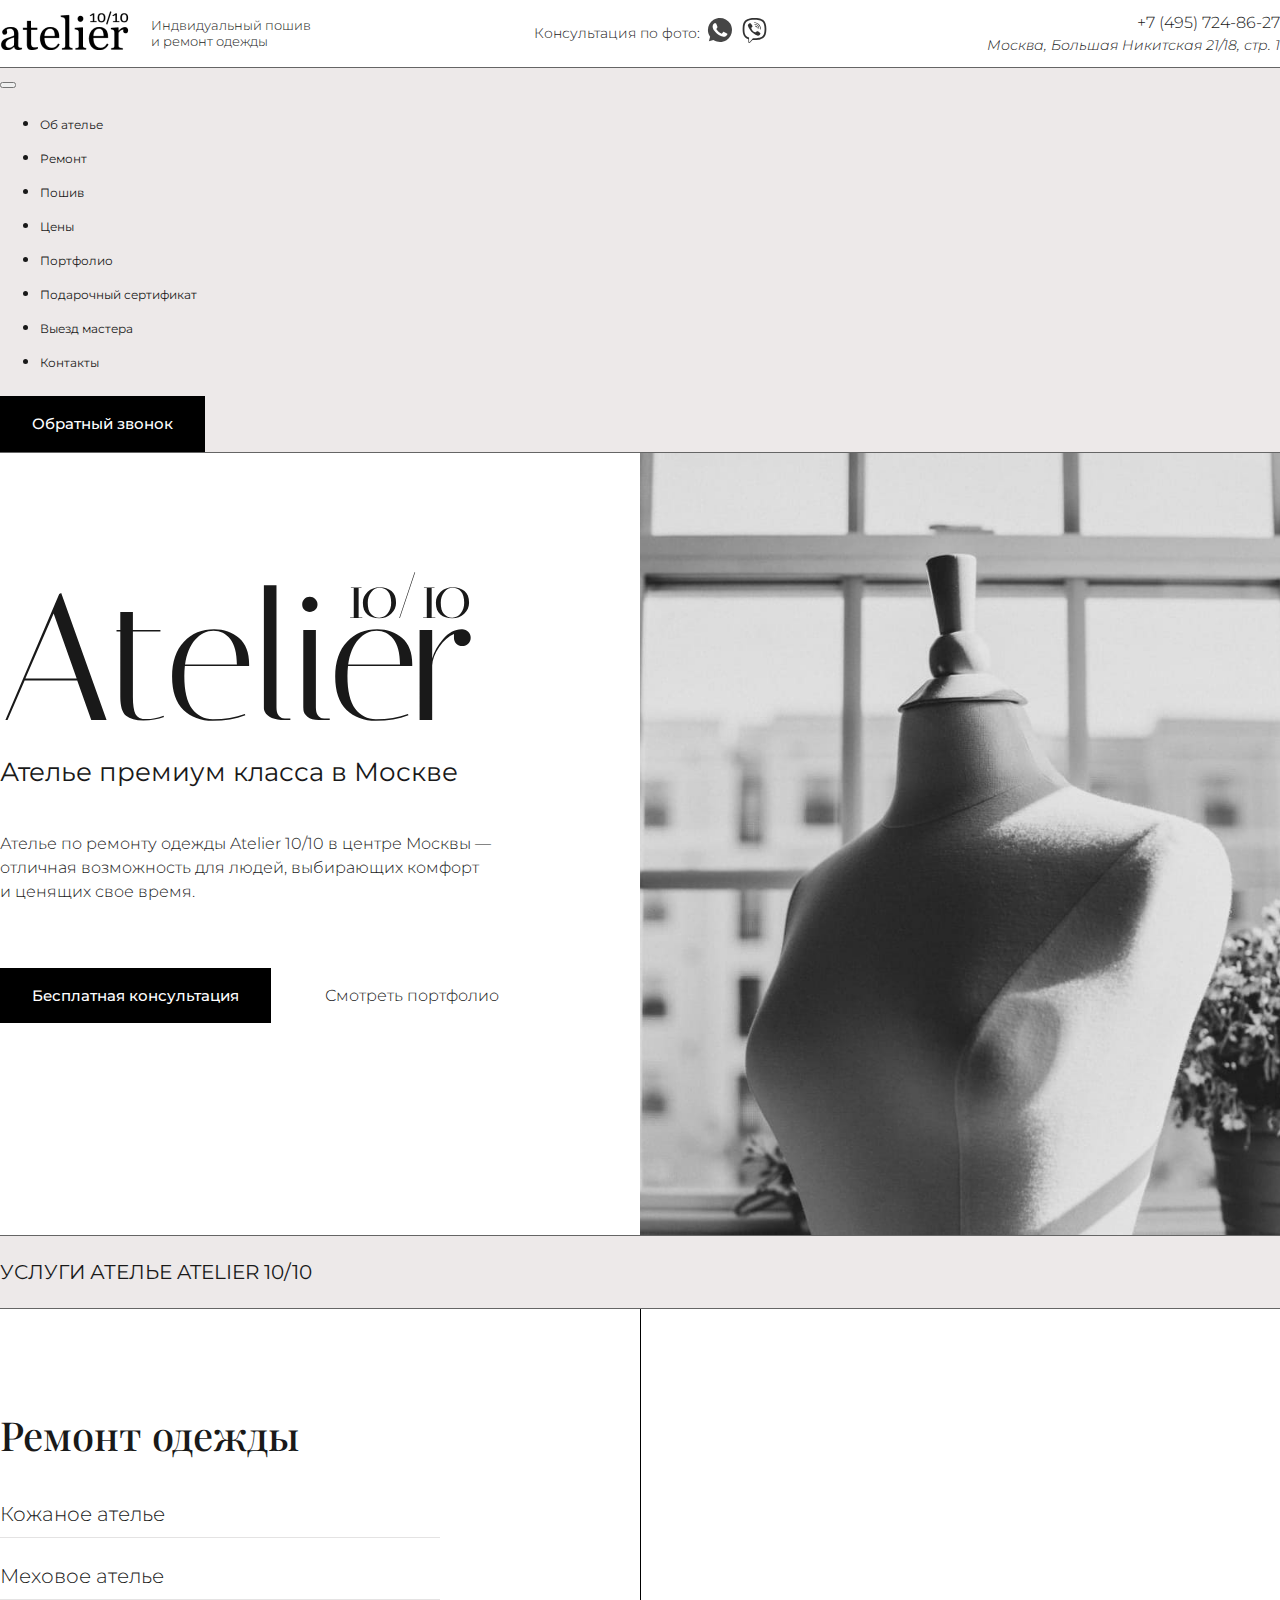
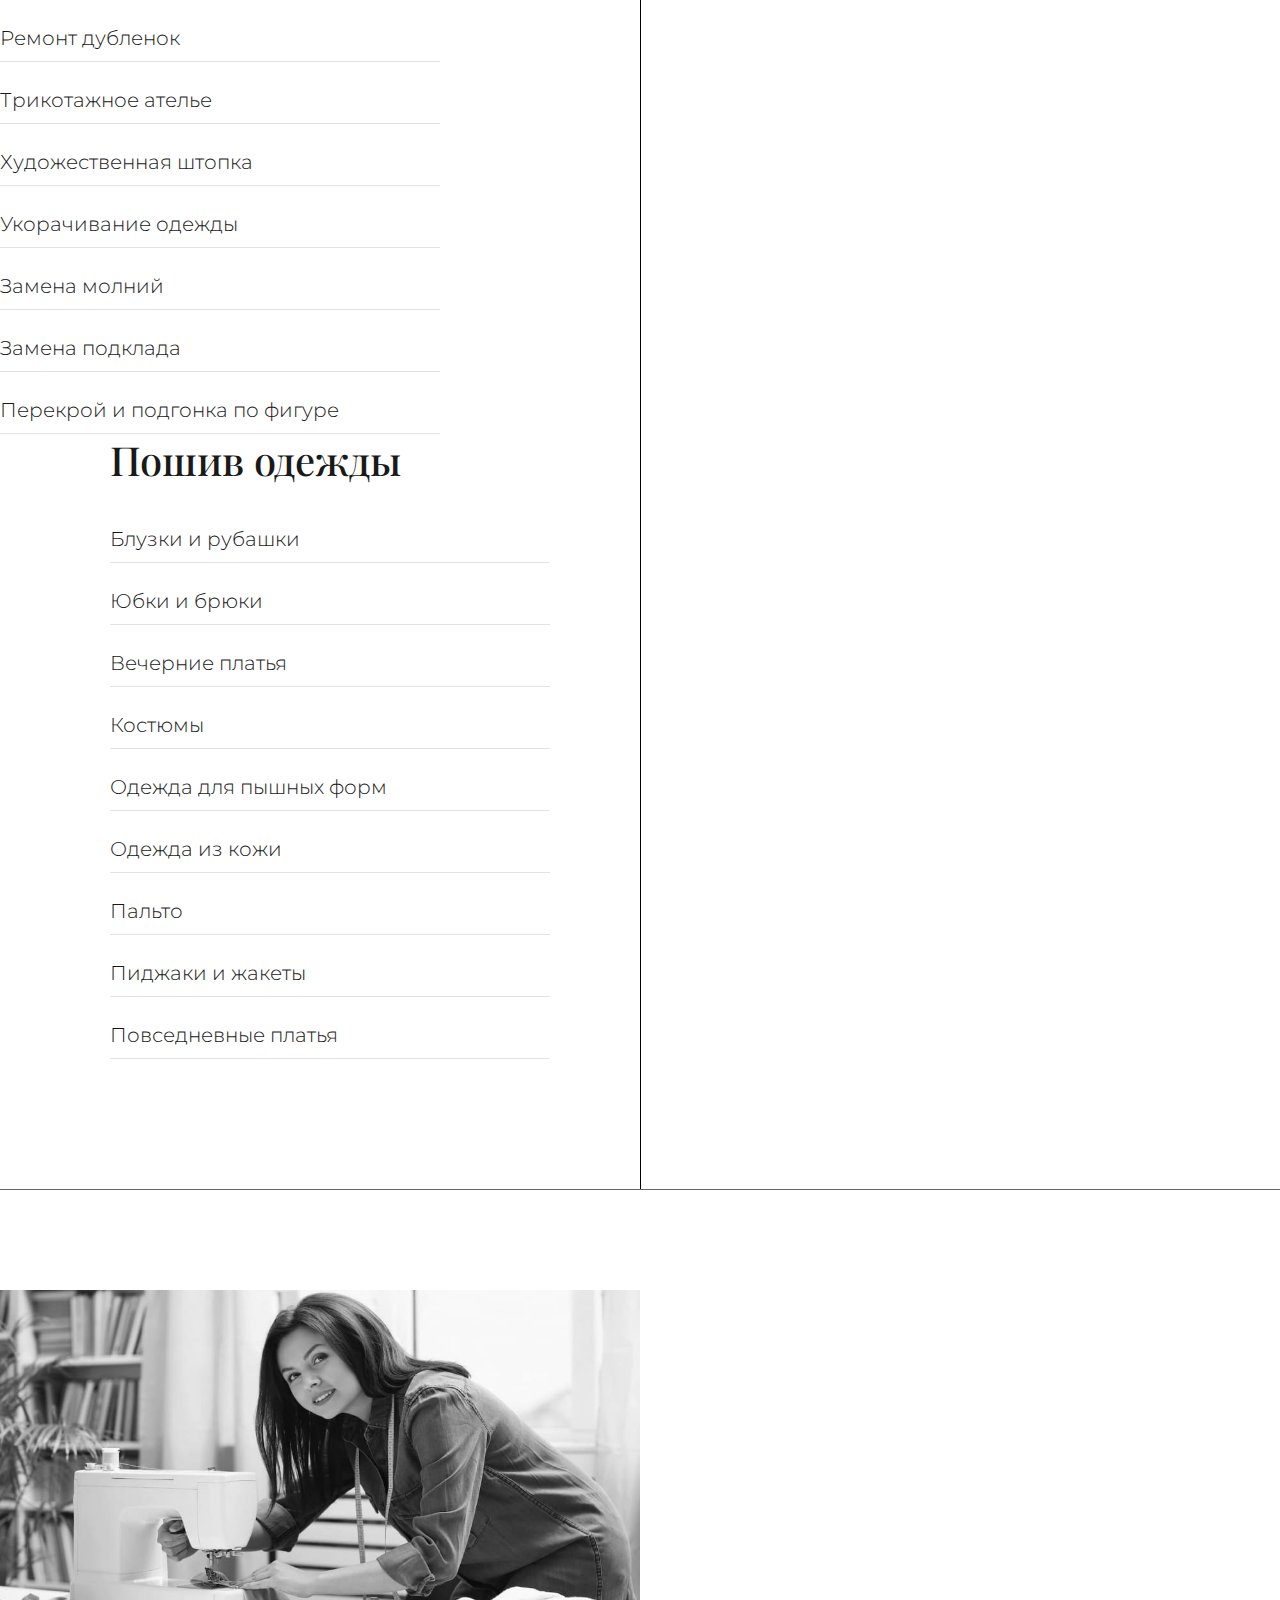
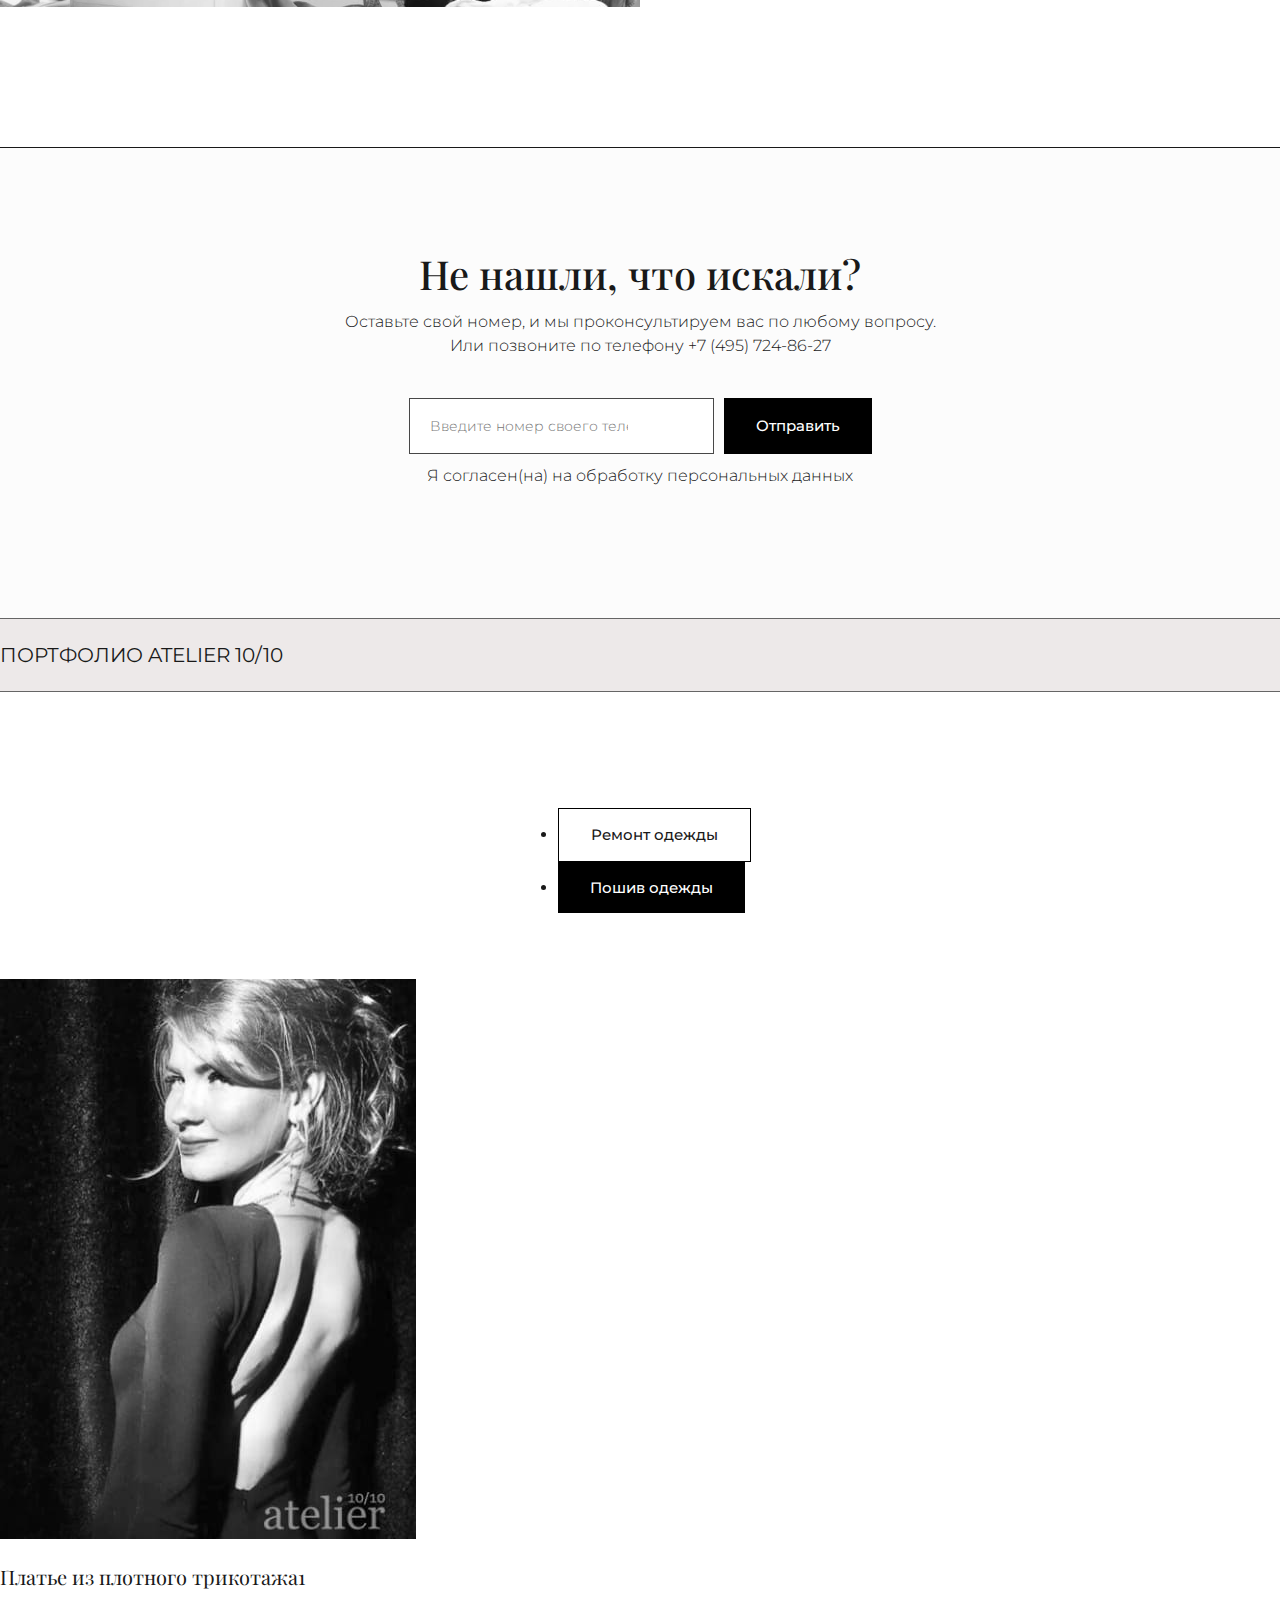
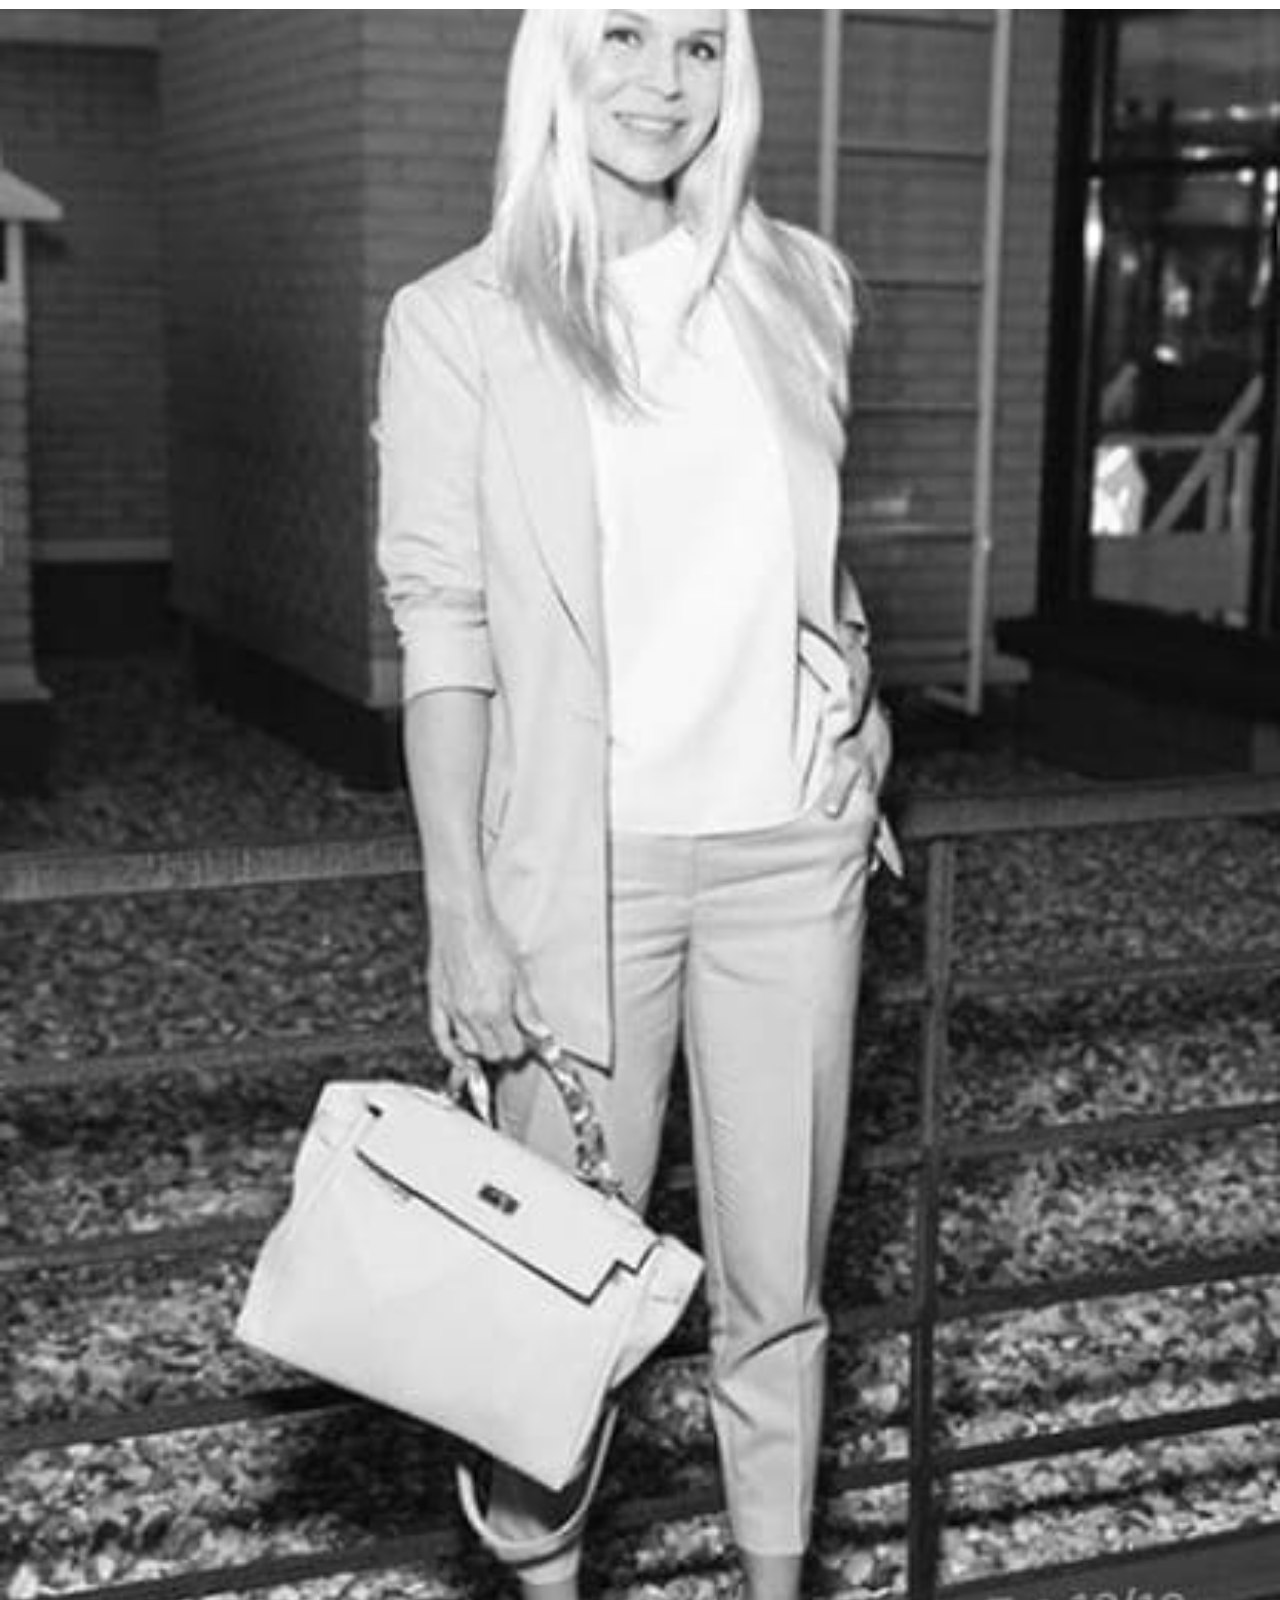
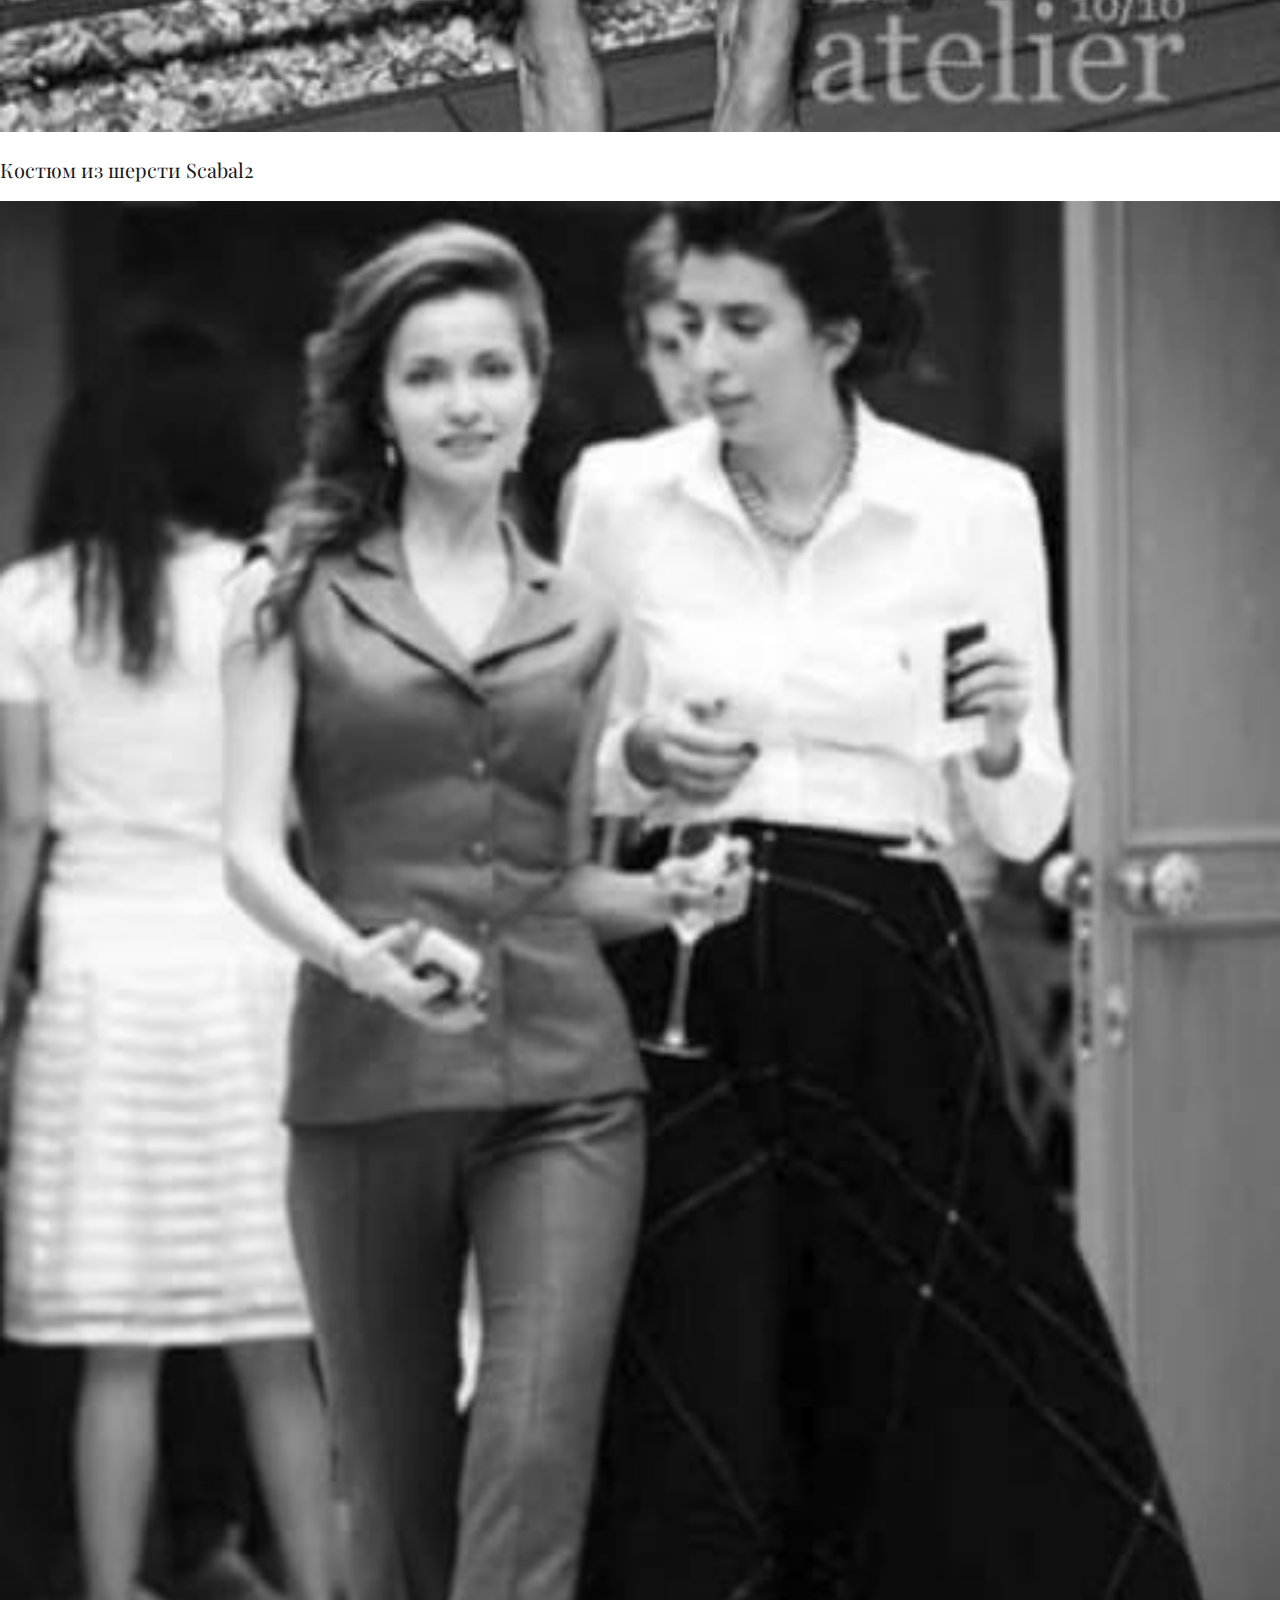
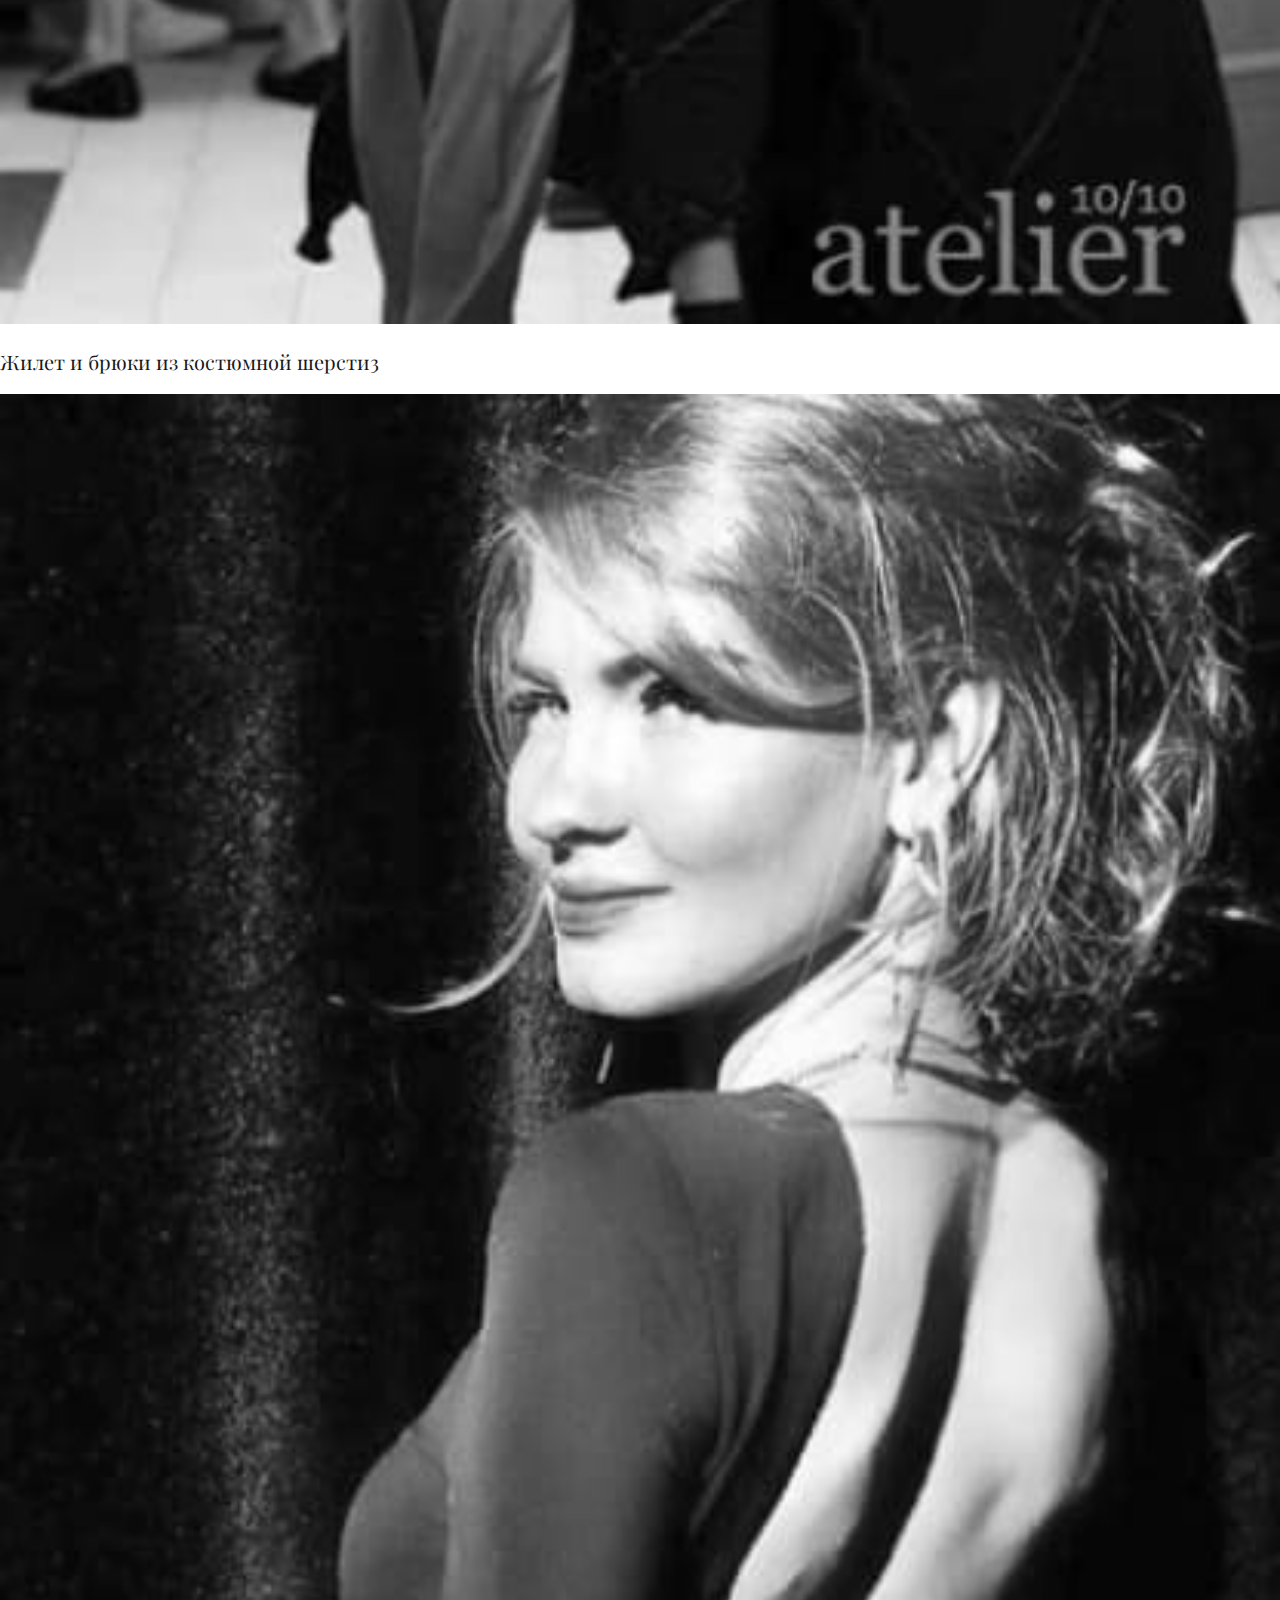
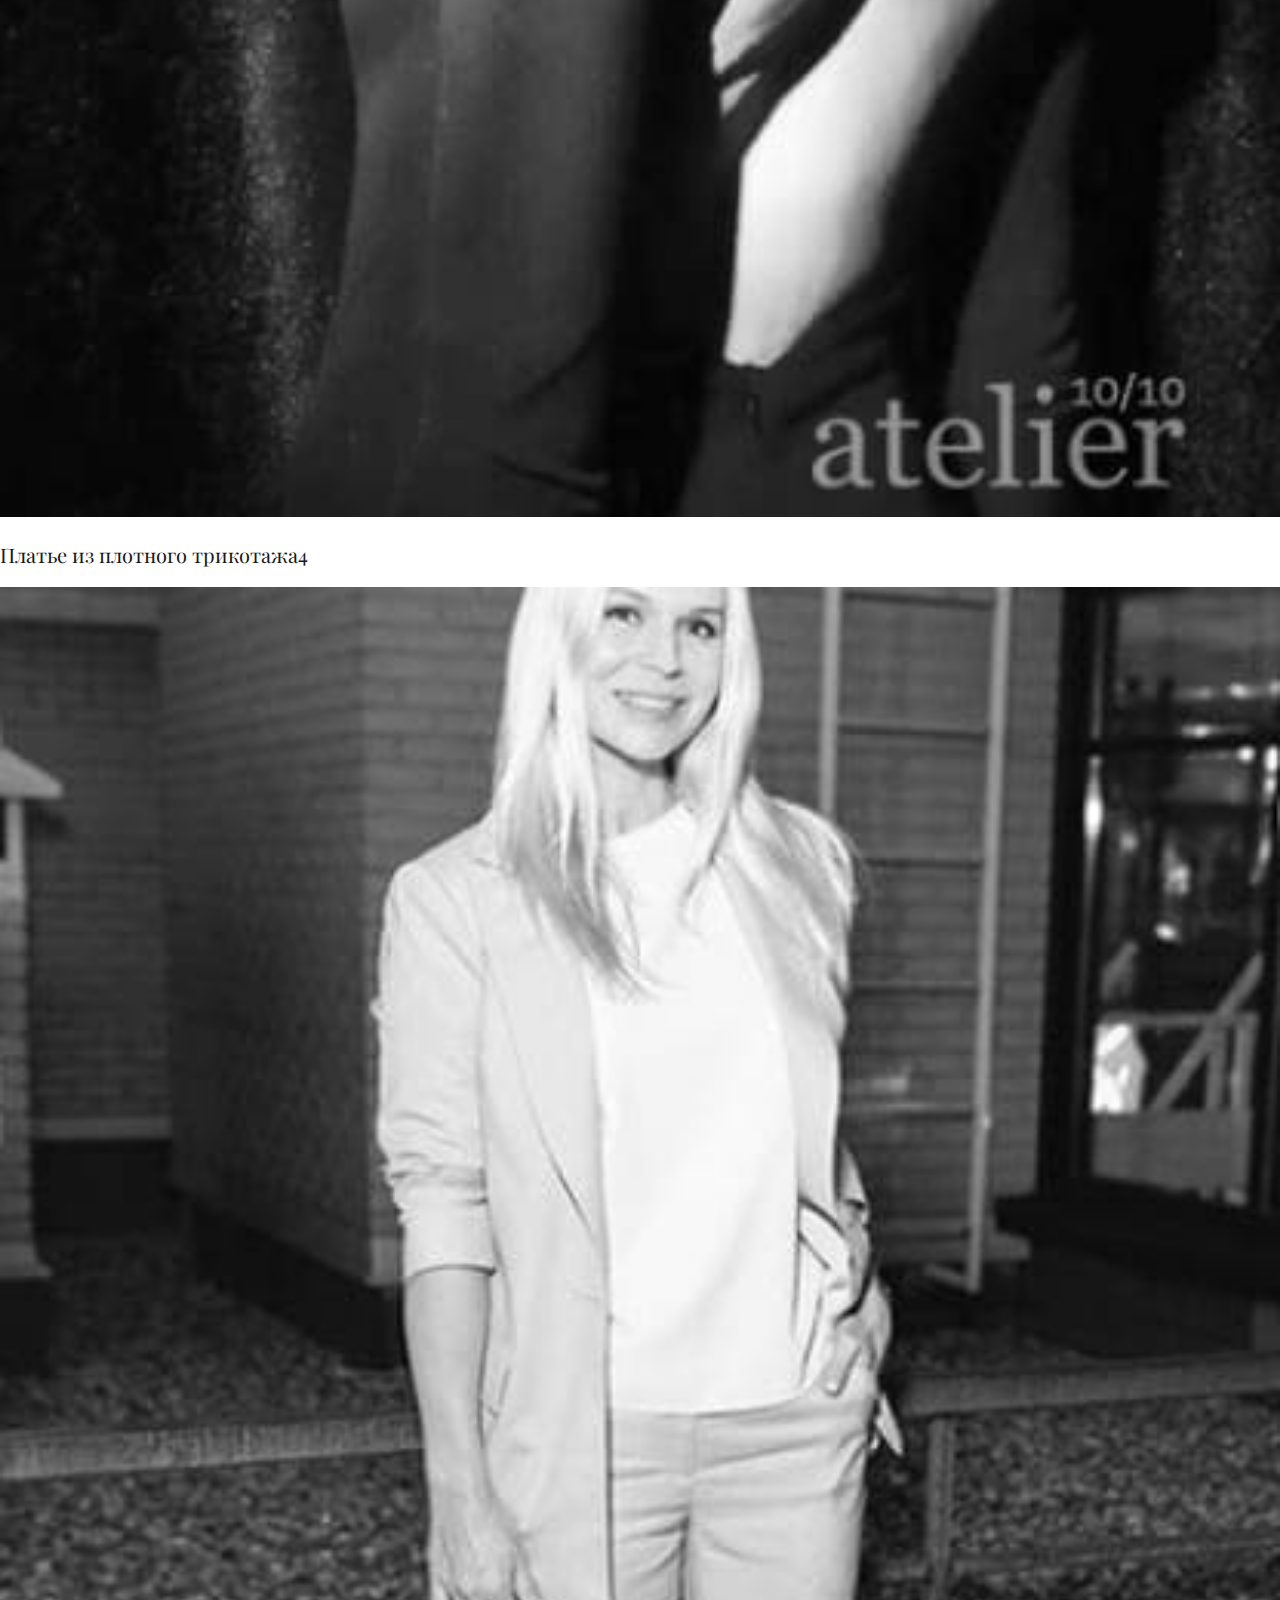
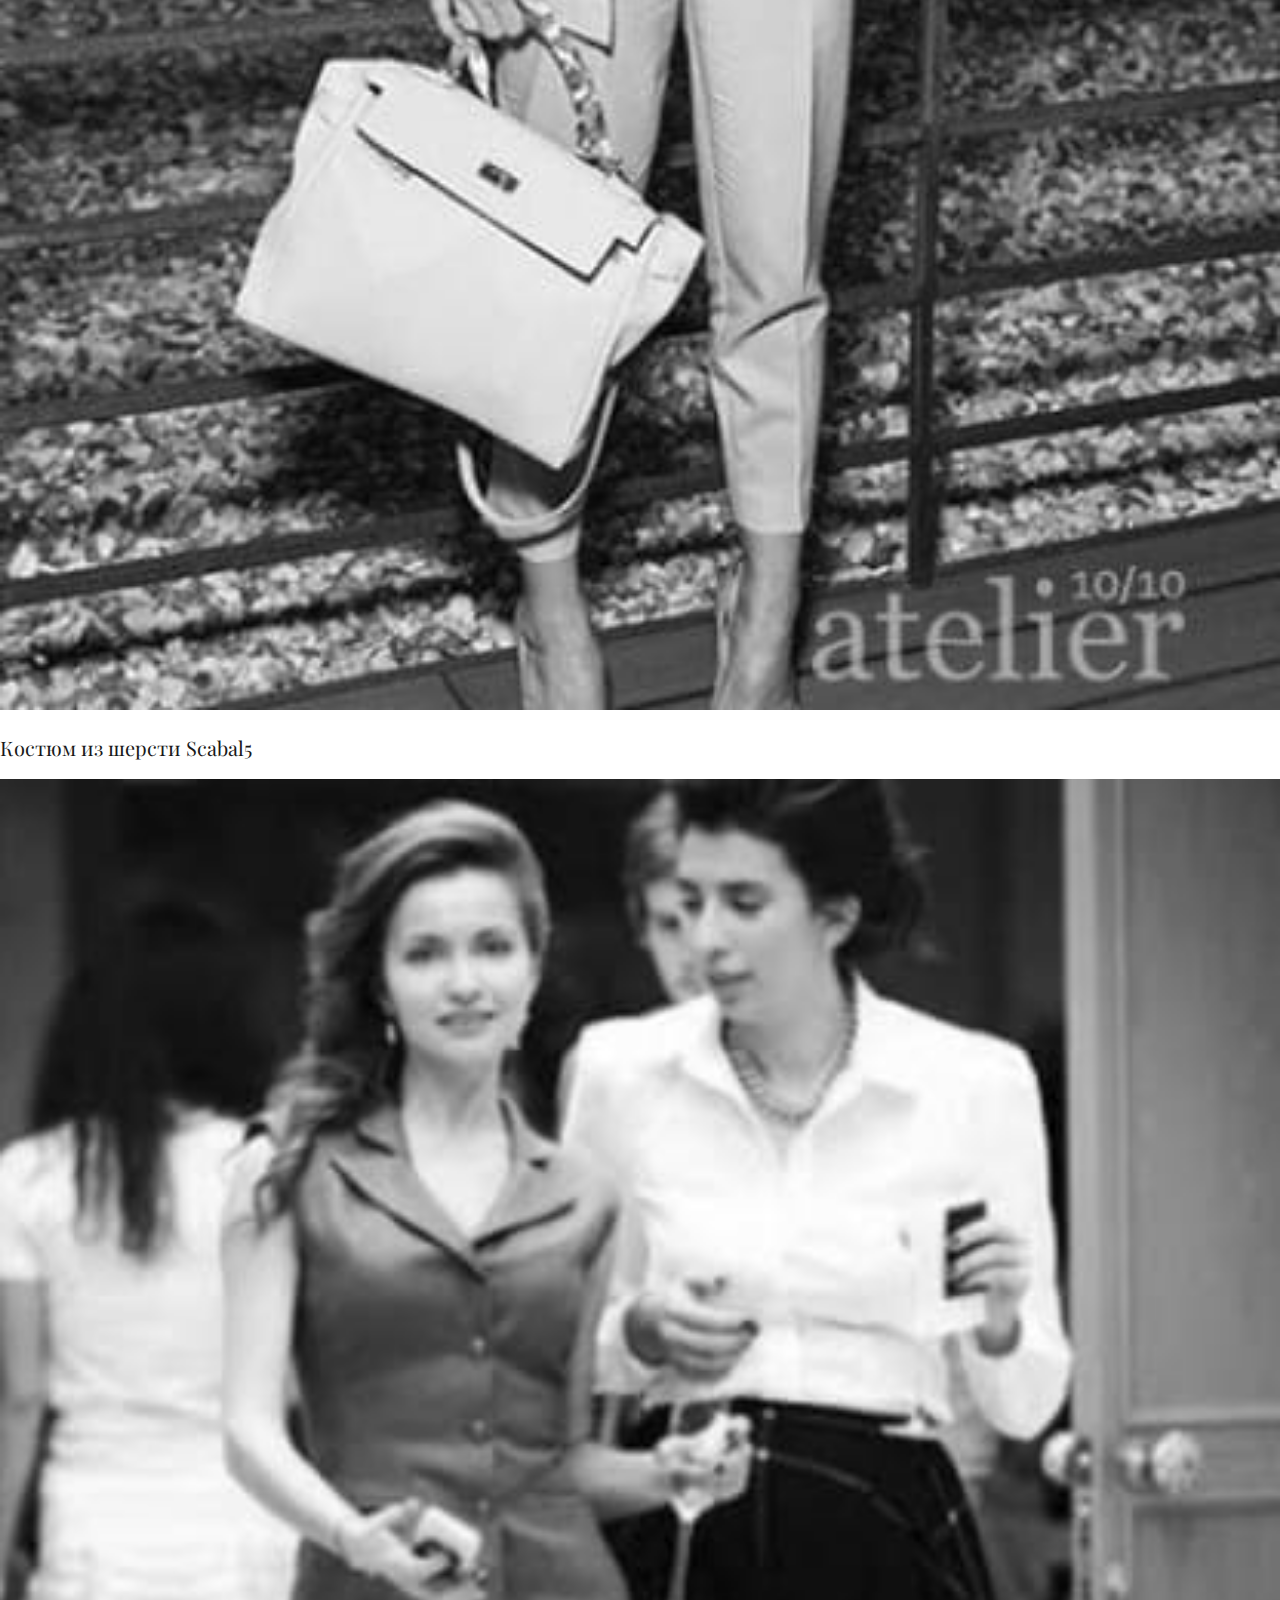
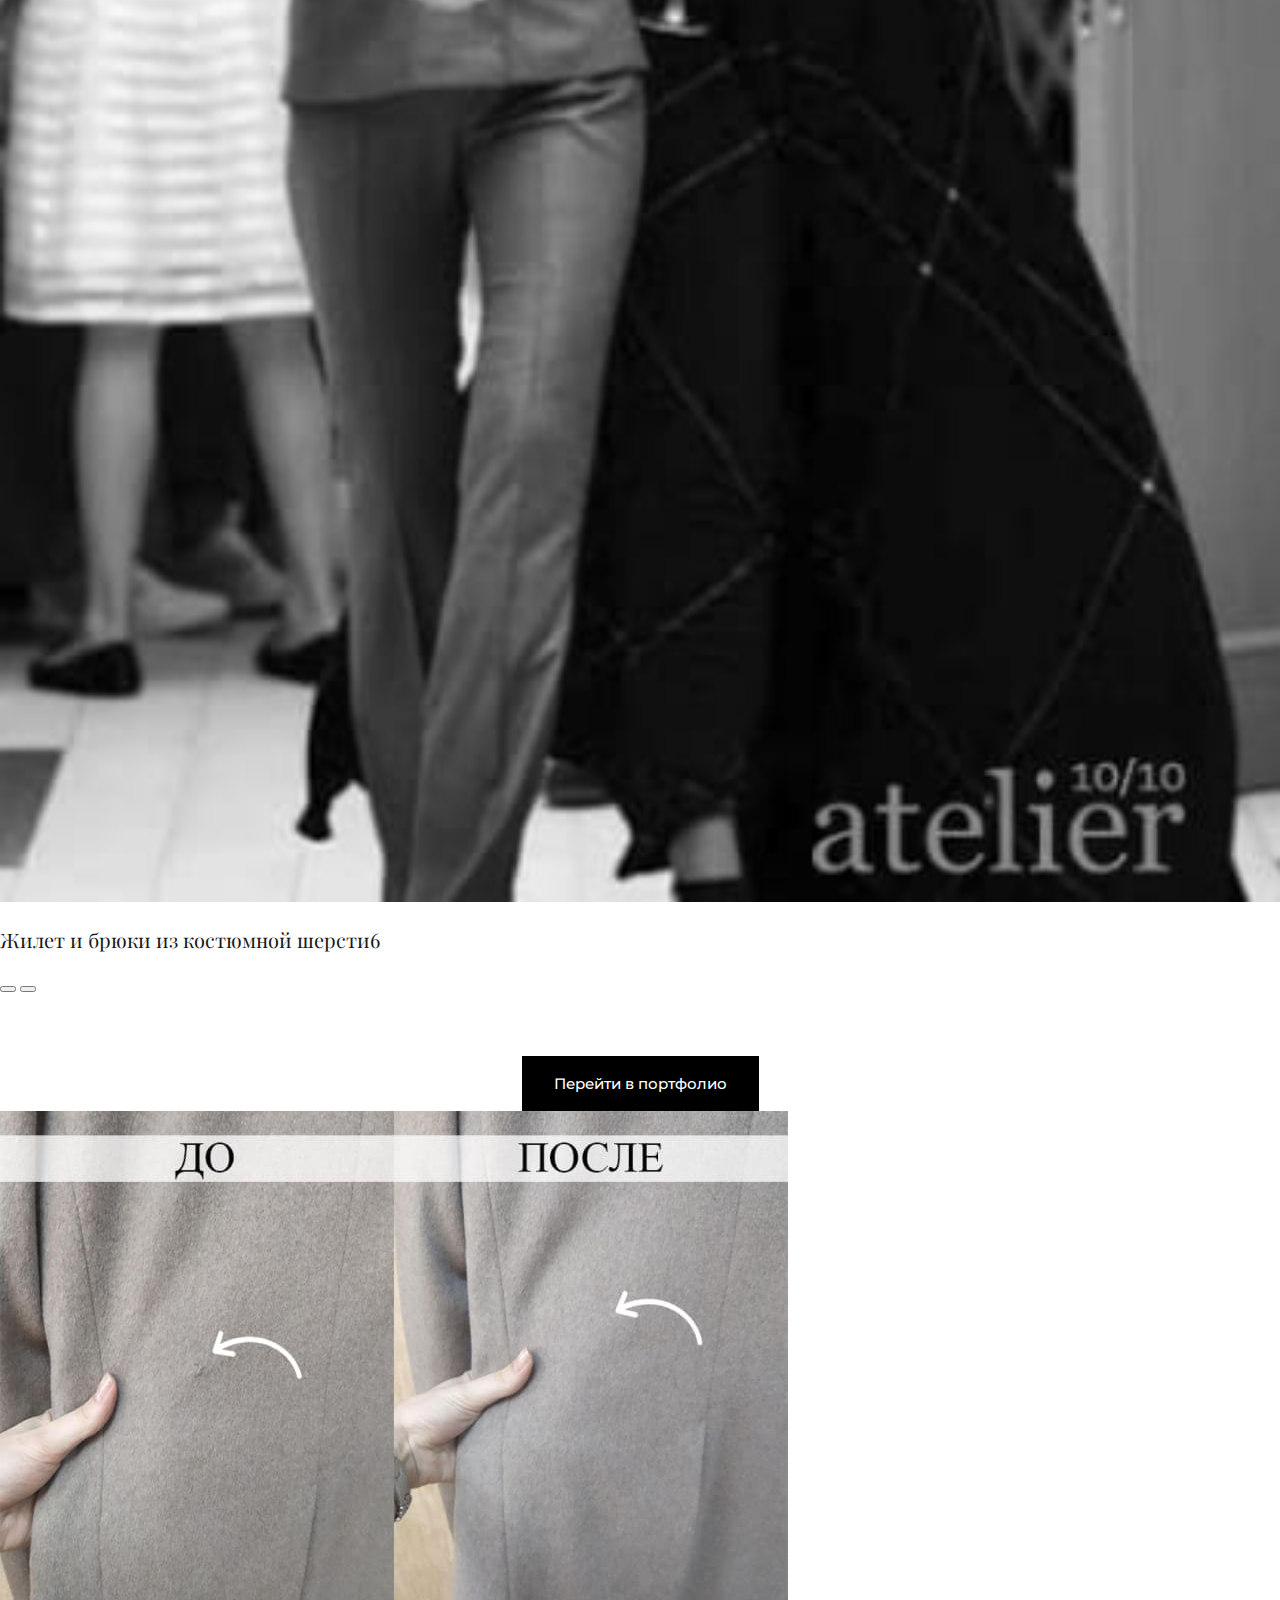
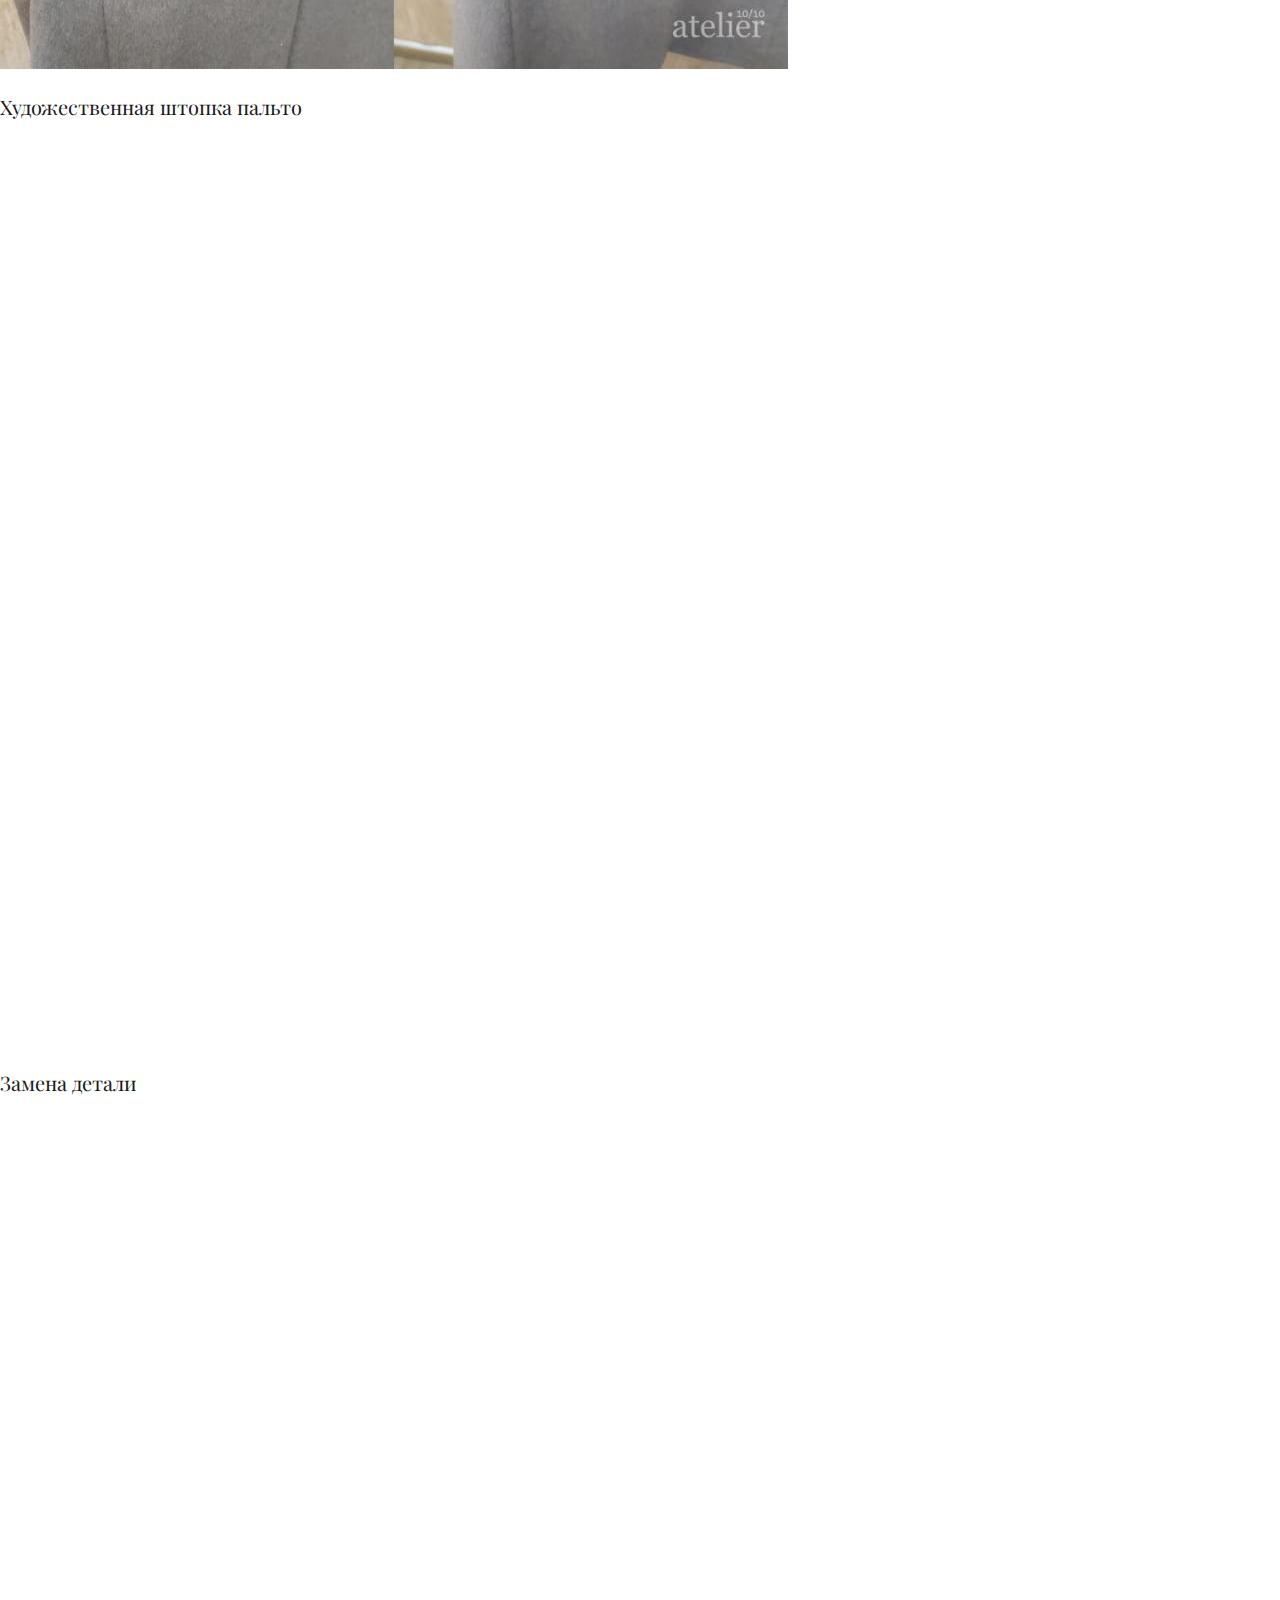
==== index.html @ ff67f199 "Add files via upload" ====
<!DOCTYPE html>
<html lang="ru">

<head>
	<meta charset="UTF-8">
	<meta http-equiv="X-UA-Compatible" content="IE=edge">
	<meta name="viewport" content="width=device-width, initial-scale=1.0">
	<meta name="description" content="Atelier 10/10 — aтелье премиум класса в Москве">
	<meta name="image" content="./img/logo.png">
	<meta name="address" content="Москва, Большая Никитская 21/18, стр. 1">
	<meta property="og:type" content="website">
	<meta property="og:title" content="aтелье премиум класса в Москве">
	<meta property="og:description" content="Ателье по ремонту одежды Atelier 10/10 в центре Москвы">
	<meta property="og:image" content="img/a-logo.jpg">
	<link rel="apple-touch-icon" sizes="57x57" href="img/apple-icon-57x57.png">
	<link rel="apple-touch-icon" sizes="60x60" href="img/apple-icon-60x60.png">
	<link rel="apple-touch-icon" sizes="72x72" href="img/apple-icon-72x72.png">
	<link rel="apple-touch-icon" sizes="76x76" href="img/apple-icon-76x76.png">
	<link rel="apple-touch-icon" sizes="114x114" href="img/apple-icon-114x114.png">
	<link rel="apple-touch-icon" sizes="120x120" href="img/apple-icon-120x120.png">
	<link rel="apple-touch-icon" sizes="144x144" href="img/apple-icon-144x144.png">
	<link rel="apple-touch-icon" sizes="152x152" href="img/apple-icon-152x152.png">
	<link rel="apple-touch-icon" sizes="180x180" href="img/apple-icon-180x180.png">
	<link rel="icon" type="image/png" sizes="192x192" href="img/android-icon-192x192.png">
	<link rel="icon" type="image/png" sizes="32x32" href="img/favicon-32x32.png">
	<link rel="icon" type="image/png" sizes="96x96" href="img/favicon-96x96.png">
	<link rel="icon" type="image/png" sizes="16x16" href="img/favicon-16x16.png">
	<link rel="manifest" href="img/manifest.json">
	<meta name="msapplication-TileColor" content="#ffffff">
	<meta name="msapplication-TileImage" content="img/ms-icon-144x144.png">
	<meta name="theme-color" content="#ffffff">
	<link href="https://cdn.jsdelivr.net/npm/bootstrap@5.2.2/dist/css/bootstrap.min.css" rel="stylesheet"
		integrity="sha384-Zenh87qX5JnK2Jl0vWa8Ck2rdkQ2Bzep5IDxbcnCeuOxjzrPF/et3URy9Bv1WTRi" crossorigin="anonymous">
	<link rel="stylesheet" href="css/style.css">
	<link rel="stylesheet" href="css/adaptive.css">
	<title>Atelier 10/10</title>
</head>

<body>
	<header>
		<div class="container">
			<div class="row header__top">
				<div class="col-sm">
					<div class="header__col-logo">
						<a class="logo header__logo">
							<img class="logo-img" src="img/logo.png" alt="">
						</a>
						<p class="header__text">
							Индвидуальный пошив и&nbsp;ремонт одежды
						</p>
					</div>
				</div>
				<div class="col-sm">
					<div class="header__consultation consultation">
						<p class="consultation__text">
							Консультация по&nbsp;фото:
						</p>
						<ul class="consultation__list list-reset">
							<li class="consultation__item">
								<a class="consultation__link" href="#!">
									<img class="consultation__img" src="img/whatsapp-icon.svg" alt="">
								</a>
							</li>
							<li class="consultation__item">
								<a class="consultation__link" href="#!">
									<img class="consultation__img" src="img/viber-icon.svg" alt="">
								</a>
							</li>
						</ul>
					</div>
				</div>
				<div class="col-sm">
					<div class="header__right">
						<a class="header__number" href="tel:+74957248627">
							+7 (495) 724-86-27
						</a>
						<p class="header__adress">
							Москва, Большая Никитская 21/18, стр.&nbsp;1
						</p>
					</div>
				</div>
			</div>
		</div>
		<nav class="navbar navbar-expand-lg header__bottom">
			<div class="container">
				<a class="navbar-brand" href="#!">
					<img class="logo-img" src="img/logo.png" alt="">
				</a>
				<button class="navbar-toggler" type="button" data-bs-toggle="collapse"
					data-bs-target="#navbarSupportedContent" aria-controls="navbarSupportedContent"
					aria-expanded="false" aria-label="Toggle navigation">
					<span class="navbar-toggler-icon"></span>
				</button>
				<div class="collapse navbar-collapse" id="navbarSupportedContent">
					<ul class="navbar-nav me-auto mb-2 mb-lg-0 header__list">
						<li class="nav-item">
							<a class="nav-link site-list__link" href="#!">Об&nbsp;ателье</a>
						</li>
						<li class="nav-item">
							<a class="nav-link site-list__link" href="#!">Ремонт</a>
						</li>
						<li class="nav-item">
							<a class="nav-link site-list__link" href="#!">Пошив</a>
						</li>
						<li class="nav-item">
							<a class="nav-link site-list__link" href="#!">Цены</a>
						</li>
						<li class="nav-item">
							<a class="nav-link site-list__link" href="#!">Портфолио</a>
						</li>
						<li class="nav-item">
							<a class="nav-link site-list__link" href="#!">Подарочный сертификат</a>
						</li>
						<li class="nav-item">
							<a class="nav-link site-list__link" href="#!">Выезд мастера</a>
						</li>
						<li class="nav-item">
							<a class="nav-link site-list__link" href="#!">Контакты</a>
						</li>
					</ul>
					<button class="site-list__btn btn btn-reset" data-bs-toggle="modal"
						data-bs-target="#exampleModal">Обратный звонок</button>
				</div>
			</div>
		</nav>
	</header>
	<main>
		<section class="hero">
			<div class="container hero__container">
				<div class="hero__img-box">
					<img class="hero__img" src="img/hero-bg.jpg" alt="" decoding="async">
				</div>
				<div class="hero__box">
					<svg class="hero__logo" width="526" height="176" viewBox="0 0 526 176" fill="none"
						xmlns="http://www.w3.org/2000/svg">
						<path class="hero__logo"
							d="M7.56 167H5.4L59.22 41L61.2 40.1L106.56 167H91.26L77.22 127.4H24.66L7.56 167ZM53.64 60.44L25.38 125.6H76.68L53.64 60.44ZM116.515 78.44V77H120.295V59H132.895V77H160.435V78.44H132.895V143.96C132.895 151.76 133.735 157.4 135.415 160.88C137.215 164.36 140.875 166.1 146.395 166.1C152.035 166.1 157.735 164.96 163.495 162.68L164.035 164.12C158.035 166.4 151.135 167.54 143.335 167.54C135.655 167.54 129.895 165.98 126.055 162.86C122.215 159.62 120.295 153.26 120.295 143.78V78.44H116.515ZM184.323 123.08C184.323 137.96 186.903 148.88 192.063 155.84C197.343 162.8 204.243 166.28 212.763 166.28C224.763 166.28 235.443 164.48 244.803 160.88L245.343 162.14C235.743 165.86 224.883 167.72 212.763 167.72C200.763 167.72 190.983 164.12 183.423 156.92C175.863 149.72 172.083 138.62 172.083 123.62C172.083 108.62 176.043 96.98 183.963 88.7C191.883 80.42 201.963 76.28 214.203 76.28C224.043 76.28 232.323 79.22 239.043 85.1C245.763 90.98 249.123 99.68 249.123 111.2C249.123 111.8 249.123 112.4 249.123 113H184.863C184.503 116.24 184.323 119.6 184.323 123.08ZM236.883 111.56C236.763 100.04 234.543 91.52 230.223 86C225.903 80.48 220.323 77.72 213.483 77.72C206.643 77.72 200.523 80.72 195.123 86.72C189.843 92.72 186.483 101 185.043 111.56H236.883ZM284.767 167C274.207 167 267.547 164.24 264.787 158.72C264.187 157.52 263.887 156.44 263.887 155.48V32.18H276.487V154.22C276.487 157.7 277.147 160.4 278.467 162.32C279.907 164.12 281.347 165.08 282.787 165.2L284.767 165.56H290.347V167H284.767ZM318.763 167C313.843 167 310.063 165.92 307.423 163.76C304.903 161.6 303.583 159.44 303.463 157.28L303.283 154.22V77H315.883V154.22C315.883 157.7 316.543 160.4 317.863 162.32C319.303 164.12 320.683 165.08 322.003 165.2L324.163 165.56H329.743V167H318.763ZM304.363 56.84C302.923 55.4 302.203 53.6 302.203 51.44C302.203 49.28 302.923 47.48 304.363 46.04C305.803 44.48 307.603 43.7 309.763 43.7C311.923 43.7 313.723 44.48 315.163 46.04C316.723 47.48 317.503 49.28 317.503 51.44C317.503 53.6 316.723 55.4 315.163 56.84C313.723 58.28 311.923 59 309.763 59C307.603 59 305.803 58.28 304.363 56.84ZM347.448 123.08C347.448 137.96 350.028 148.88 355.188 155.84C360.468 162.8 367.368 166.28 375.888 166.28C387.888 166.28 398.568 164.48 407.928 160.88L408.468 162.14C398.868 165.86 388.008 167.72 375.888 167.72C363.888 167.72 354.108 164.12 346.548 156.92C338.988 149.72 335.208 138.62 335.208 123.62C335.208 108.62 339.168 96.98 347.088 88.7C355.008 80.42 365.088 76.28 377.328 76.28C387.168 76.28 395.448 79.22 402.168 85.1C408.888 90.98 412.248 99.68 412.248 111.2C412.248 111.8 412.248 112.4 412.248 113H347.988C347.628 116.24 347.448 119.6 347.448 123.08ZM400.008 111.56C399.888 100.04 397.668 91.52 393.348 86C389.028 80.48 383.448 77.72 376.608 77.72C369.768 77.72 363.648 80.72 358.248 86.72C352.968 92.72 349.608 101 348.168 111.56H400.008ZM453.963 84.74V80.96C448.563 83.12 443.643 87.5 439.203 94.1C434.763 100.58 432.423 106.7 432.183 112.46V167H419.583V77H432.183V105.62C434.103 98.66 437.763 92.12 443.163 86C448.563 79.76 454.683 76.52 461.523 76.28H462.243C464.643 76.28 466.623 77.12 468.183 78.8C469.863 80.36 470.703 82.34 470.703 84.74C470.703 87.14 469.863 89.12 468.183 90.68C466.623 92.24 464.643 93.02 462.243 93.02C459.843 93.02 457.863 92.24 456.303 90.68C454.743 89.12 453.963 87.14 453.963 84.74Z"
							fill="#191919" />
						<path class="hero__logo"
							d="M361.507 34.988H358.64V64.512H362.3V65H350.1V64.512H353.76V34.988H350.893V34.5H361.507V34.988ZM362.872 49.75C362.872 45.48 364.478 41.8403 367.691 38.831C370.944 35.781 374.97 34.256 379.769 34.256C384.568 34.256 388.472 35.5167 391.481 38.038C394.531 40.5187 396.056 44.4227 396.056 49.75C396.056 54.02 394.429 57.68 391.176 60.73C387.963 63.7393 383.958 65.244 379.159 65.244C374.36 65.244 370.436 64.0037 367.386 61.523C364.377 59.0017 362.872 55.0773 362.872 49.75ZM367.752 49.75C367.752 54.874 368.83 58.656 370.985 61.096C373.14 63.536 375.906 64.756 379.281 64.756C382.656 64.756 385.483 63.292 387.76 60.364C390.037 57.436 391.176 53.898 391.176 49.75C391.176 44.626 390.098 40.844 387.943 38.404C385.788 35.964 383.022 34.744 379.647 34.744C376.272 34.744 373.445 36.208 371.168 39.136C368.891 42.064 367.752 45.602 367.752 49.75ZM399.867 65H399.257L414.568 19.311H415.178L399.867 65ZM434.528 34.988H431.661V64.512H435.321V65H423.121V64.512H426.781V34.988H423.914V34.5H434.528V34.988ZM435.893 49.75C435.893 45.48 437.499 41.8403 440.712 38.831C443.965 35.781 447.991 34.256 452.79 34.256C457.589 34.256 461.493 35.5167 464.502 38.038C467.552 40.5187 469.077 44.4227 469.077 49.75C469.077 54.02 467.45 57.68 464.197 60.73C460.984 63.7393 456.979 65.244 452.18 65.244C447.381 65.244 443.457 64.0037 440.407 61.523C437.398 59.0017 435.893 55.0773 435.893 49.75ZM440.773 49.75C440.773 54.874 441.851 58.656 444.006 61.096C446.161 63.536 448.927 64.756 452.302 64.756C455.677 64.756 458.504 63.292 460.781 60.364C463.058 57.436 464.197 53.898 464.197 49.75C464.197 44.626 463.119 40.844 460.964 38.404C458.809 35.964 456.043 34.744 452.668 34.744C449.293 34.744 446.466 36.208 444.189 39.136C441.912 42.064 440.773 45.602 440.773 49.75Z"
							fill="#191919" />
					</svg>
					<h1 class="hero__title">
						Ателье премиум класса в&nbsp;Москве
					</h1>
					<div class="hero__descr">
						<p>
							Ателье по&nbsp;ремонту одежды Atelier 10/10&nbsp;в центре Москвы&nbsp;&mdash; отличная
							возможность для людей,
							выбирающих
							комфорт и&nbsp;ценящих свое время.
						</p>
					</div>
					<button class="hero__btn btn btn-reset" data-bs-toggle="modal"
						data-bs-target="#exampleModal">Бесплатная консультация</button>
					<a class="hero__link" href="#!">Смотреть портфолио</a>
				</div>
			</div>
		</section>
		<section class="services">
			<div class="title-box">
				<div class="container">
					<h2 class="title">
						услуги ателье atelier 10/10
					</h2>
				</div>
			</div>
			<div class="container">
				<div class="row services__box">
					<div class="col services__col-left">
						<h3 class="services__sub-title title-medium">
							Ремонт одежды
						</h3>
						<ul class="services__list list-reset">
							<li class="services__item"><a href="#!" class="services__link">Кожаное ателье</a></li>
							<li class="services__item"><a href="#!" class="services__link">Меховое ателье</a></li>
							<li class="services__item"><a href="#!" class="services__link">Ремонт дубленок</a></li>
							<li class="services__item"><a href="#!" class="services__link">Трикотажное ателье</a></li>
							<li class="services__item"><a href="#!" class="services__link">Художественная штопка</a>
							</li>
							<li class="services__item"><a href="#!" class="services__link">Укорачивание одежды</a></li>
							<li class="services__item"><a href="#!" class="services__link">Замена молний</a></li>
							<li class="services__item"><a href="#!" class="services__link">Замена подклада</a></li>
							<li class="services__item"><a href="#!" class="services__link">Перекрой и&nbsp;подгонка по
									фигуре</a>
							</li>
						</ul>
					</div>
					<div class="col services__col-right">
						<h3 class="services__sub-title title-medium">
							Пошив одежды
						</h3>
						<ul class="services__list list-reset">
							<li class="services__item"><a href="#!" class="services__link">Блузки и&nbsp;рубашки</a>
							</li>
							<li class="services__item"><a href="#!" class="services__link">Юбки и&nbsp;брюки</a></li>
							<li class="services__item"><a href="#!" class="services__link">Вечерние платья</a></li>
							<li class="services__item"><a href="#!" class="services__link">Костюмы</a></li>
							<li class="services__item"><a href="#!" class="services__link">Одежда для пышных форм</a>
							</li>
							<li class="services__item"><a href="#!" class="services__link">Одежда из&nbsp;кожи</a></li>
							<li class="services__item"><a href="#!" class="services__link">Пальто</a></li>
							<li class="services__item"><a href="#!" class="services__link">Пиджаки и&nbsp;жакеты</a>
							</li>
							<li class="services__item"><a href="#!" class="services__link">Повседневные платья</a></li>
						</ul>
					</div>
				</div>
			</div>
		</section>
		<section class="departure">
			<div class="container">
				<div class="row">
					<div class="col-md-6">
						<img class="departure__img departure__img--left" src="img/departure-bg.jpg" alt=""
							decoding="async">
					</div>
					<div class="col-md-6">
						<div class="departure__text-box">
							<div class="departure__hero-content">
								<h2 class="departure__title title-medium">Выезд мастера на&nbsp;дом</h2>
								<p>
									Если у&nbsp;вас нет времени приехать к&nbsp;нам, то&nbsp;вы&nbsp;можете заказать
									выезд
									мастера. Он&nbsp;подъедет в
									удобное
									для вас время и&nbsp;место, обсудит все ваши проблемы или идеи, и&nbsp;снимет
									мерки.
									Мы&nbsp;ценим ваше
									время и
									хотим предоставить вам самый лучший сервис.
								</p>
								<div class="departure__btn-box">
									<button class="departure__btn btn btn-reset" data-bs-toggle="modal"
										data-bs-target="#exampleModal">
										Заказать выезд
									</button>
									<a class="departure__link" href="#!">Читать подробнее</a>
								</div>
							</div>
						</div>
					</div>
				</div>
			</div>
		</section>
		<section class="find">
			<div class="container">
				<h2 class="find__title title-medium">
					Не&nbsp;нашли, что искали?
				</h2>
				<p class="find__text">
					Оставьте свой номер, и&nbsp;мы&nbsp;проконсультируем вас по&nbsp;любому вопросу. Или позвоните
					по&nbsp;телефону&nbsp;+7 (495)
					724-86-27
				</p>
				<form class="form-number" method="POST">
					<div class="form-number__box">
						<label class="form-number__label">
							<span class="visually-hidden">Введите номер своего телефона</span>
							<input class="form-number__data" type="tel" data-validate-field="tel" name="Телефон"
								placeholder="Введите номер своего телефона" required>
						</label>
						<button class="form-number__button btn btn-reset" type="submit">Отправить</button>
					</div>
					<p class="form-number__agreement">
						Я&nbsp;согласен(на) на&nbsp;обработку персональных данных
					</p>
				</form>
			</div>
		</section>
		<section class="portfolio">
			<div class="title-box">
				<div class="container">
					<h2 class="portfolio__title title">
						Портфолио atelier 10/10
					</h2>
				</div>
			</div>
			<div class="container">
				<div class="portfolio__tab-box">
					<ul class="nav nav-tabs" id="myTab" role="tablist">
						<li class="nav-item" role="presentation">
							<button class="portfolio__btn btn btn-reset active" id="home-tab" data-bs-toggle="tab"
								data-bs-target="#home-tab-pane" type="button" role="tab" aria-controls="home-tab-pane"
								aria-selected="true">Ремонт одежды</button>
						</li>
						<li class="nav-item" role="presentation">
							<button class="portfolio__btn btn btn-reset" id="profile-tab" data-bs-toggle="tab"
								data-bs-target="#profile-tab-pane" type="button" role="tab"
								aria-controls="profile-tab-pane" aria-selected="false">Пошив одежды</button>
						</li>
					</ul>
				</div>
				<div class="tab-content" id="myTabContent">
					<div class="tab-pane fade show active" id="home-tab-pane" role="tabpanel" aria-labelledby="home-tab"
						tabindex="0">
						<div id="myCarousel-repair" class="carousel slide container">
							<div class="carousel-inner w-100">
								<div class="carousel-item active">
									<div class="col-md-4">
										<div class="card card-body">
											<img class="gallery-item" alt="" src="img/slider-img.jpg" decoding="async">
											<h2 class="carousel-title">Платье из&nbsp;плотного трикотажа1</h2>
										</div>
									</div>
								</div>
								<div class="carousel-item">
									<div class="col-md-4">
										<div class="card card-body">
											<img class="gallery-item" alt="" src="img/slider-img-2.jpg"
												decoding="async">
											<h2 class="carousel-title">Костюм из&nbsp;шерсти Scabal2</h2>
										</div>
									</div>
								</div>
								<div class="carousel-item">
									<div class="col-md-4">
										<div class="card card-body">
											<img class="gallery-item" alt="" src="img/slider-img-3.jpg"
												decoding="async">
											<h2 class="carousel-title">Жилет и&nbsp;брюки из&nbsp;костюмной шерсти3</h2>
										</div>
									</div>
								</div>
								<div class="carousel-item">
									<div class="col-md-4">
										<div class="card card-body">
											<img class="gallery-item" alt="" src="img/slider-img.jpg" decoding="async">
											<h2 class="carousel-title">Платье из&nbsp;плотного трикотажа4</h2>
										</div>
									</div>
								</div>
								<div class="carousel-item">
									<div class="col-md-4">
										<div class="card card-body">
											<img class="gallery-item" alt="" src="img/slider-img-2.jpg"
												decoding="async">
											<h2 class="carousel-title">Костюм из&nbsp;шерсти Scabal5</h2>
										</div>
									</div>
								</div>
								<div class="carousel-item">
									<div class="col-md-4">
										<div class="card card-body">
											<img class="gallery-item" alt="" src="img/slider-img-3.jpg"
												decoding="async">
											<h2 class="carousel-title">Жилет и&nbsp;брюки из&nbsp;костюмной шерсти6</h2>
										</div>
									</div>
								</div>
							</div>
							<button class="carousel-control-prev" type="button" data-bs-target="#myCarousel-repair"
								data-bs-slide="prev">
								<span class="carousel-control-prev-icon" aria-hidden="true"></span>
								<span class="visually-hidden">Предыдущий</span>
							</button>
							<button class="carousel-control-next" type="button" data-bs-target="#myCarousel-repair"
								data-bs-slide="next">
								<span class="carousel-control-next-icon" aria-hidden="true"></span>
								<span class="visually-hidden">Следующщий</span>
							</button>
						</div>
						<div class="portfolio__btn-box">
							<a class="btn" href="#!">
								Перейти в&nbsp;портфолио
							</a>
						</div>
					</div>
					<div class="tab-pane fade" id="profile-tab-pane" role="tabpanel" aria-labelledby="profile-tab"
						tabindex="0">
						<div id="myCarousel-sewing" class="carousel slide container">
							<div class="carousel-inner w-100">
								<div class="carousel-item active">
									<div class="col-md-4">
										<div class="card card-body">
											<img class="gallery-item" alt="" src="img/slider-img-4.jpg"
												decoding="async">
											<h2 class="carousel-title">Художественная штопка пальто</h2>
										</div>
									</div>
								</div>
								<div class="carousel-item">
									<div class="col-md-4">
										<div class="card card-body">
											<img class="gallery-item" alt="" src="img/slider-img-5.jpg"
												decoding="async">
											<h2 class="carousel-title">Замена детали</h2>
										</div>
									</div>
								</div>
								<div class="carousel-item">
									<div class="col-md-4">
										<div class="card card-body">
											<img class="gallery-item" alt="" src="img/slider-img-6.jpg"
												decoding="async">
											<h2 class="carousel-title">Костюм из&nbsp;шерсти Scabal</h2>
										</div>
									</div>
								</div>
								<div class="carousel-item">
									<div class="col-md-4">
										<div class="card card-body">
											<img class="gallery-item" alt="" src="img/slider-img-4.jpg"
												decoding="async">
											<h2 class="carousel-title">Художественная штопка пальто</h2>
										</div>
									</div>
								</div>
								<div class="carousel-item">
									<div class="col-md-4">
										<div class="card card-body">
											<img class="gallery-item" alt="" src="img/slider-img-5.jpg"
												decoding="async">
											<h2 class="carousel-title">Замена детали</h2>
										</div>
									</div>
								</div>
								<div class="carousel-item">
									<div class="col-md-4">
										<div class="card card-body">
											<img class="gallery-item" alt="" src="img/slider-img-6.jpg"
												decoding="async">
											<h2 class="carousel-title">Костюм из&nbsp;шерсти Scabal</h2>
										</div>
									</div>
								</div>
							</div>
							<button class="carousel-control-prev" type="button" data-bs-target="#myCarousel-sewing"
								data-bs-slide="prev">
								<span class="carousel-control-prev-icon" aria-hidden="true"></span>
								<span class="visually-hidden">Предыдущий</span>
							</button>
							<button class="carousel-control-next" type="button" data-bs-target="#myCarousel-sewing"
								data-bs-slide="next">
								<span class="carousel-control-next-icon" aria-hidden="true"></span>
								<span class="visually-hidden">Следующщий</span>
							</button>
						</div>
						<div class="portfolio__btn-box">
							<a class="btn" href="#!">
								Перейти в&nbsp;портфолио
							</a>
						</div>
					</div>
				</div>
			</div>
		</section>
		<section class="about">
			<div class="title-box">
				<div class="container">
					<h2 class="about__title title">
						Об&nbsp;atelier 10/10
					</h2>
				</div>
			</div>
			<div class="about-box departure">
				<div class="container">
					<div class="row">
						<div class="col-md-6">
							<img class="departure__img departure__img--left" src="img/about-img.jpg" decoding="async"
								alt="">
						</div>
						<div class="col-md-6">
							<div class="about__text-box departure__text-box">
								<h3 class="atelier-title">
									Atelier <span>10/10</span>
								</h3>
								<div class="departure__hero-content">
									<p>
										Мастера нашего ателье успешно справятся с&nbsp;ремонтом любого уровня сложности,
										проявят творческий подход к&nbsp;основным этапам работы. В&nbsp;перечень услуг
										входят
										коррекция длины рукавов, подгон одежды с&nbsp;учетом индивидуальных параметров
										заказчика, замена поврежденных элементов, в&nbsp;том числе крючков
										и&nbsp;молний,
										подклада.
									</p>
									<p>
										Неожиданная поломка молнии не&nbsp;позволит носить любимые джинсы или юбку.
										Выполнить
										замену самостоятельно, не&nbsp;имея навыков и&nbsp;швейного оборудования,
										практические
										невозможно. Процедура требует идеальной аккуратности, выполнения
										определенных
										действий и&nbsp;нюансов. В&nbsp;процессе ремонта одежды очень важно добиваться
										посадки
										по
										фигуре. С&nbsp;данной задачей наши мастера справляются на&nbsp;отлично.
									</p>
								</div>
								<div class="departure__btn-box">
									<a class="about__link departure__link" href="#!">Читать подробнее</a>
								</div>
							</div>
						</div>
					</div>
				</div>
			</div>
		</section>
		<section class="advantage">
			<div class="title-box">
				<div class="container">
					<h2 class="about__title title">
						Почему нас выбирают?
					</h2>
				</div>
			</div>
			<div class="container">
				<ul class="row advantage__list list-reset">
					<li class="col-md-4 advantage__item advantage__item--clock">
						<h3 class="advantage__title">
							Скорость исполнения
						</h3>
						<p class="advantage__text">
							Быстро восстановим ваше изделие: 3-5 дней
						</p>
					</li>
					<li class="col-md-4 advantage__item advantage__item--like">
						<h3 class="advantage__title">
							Первоклассные мастера
						</h3>
						<p class="advantage__text">
							Квалифицированные специалисты с&nbsp;опытом работы более 15&nbsp;лет
						</p>
					</li>
					<li class="col-md-4 advantage__item advantage__item--medal">
						<h3 class="advantage__title">
							Большой опыт
						</h3>
						<p class="advantage__text">
							Мы&nbsp;работаем с&nbsp;2010 года и&nbsp;ценим свою репутацию
						</p>
					</li>
				</ul>
			</div>
		</section>
		<section class="review">
			<div class="title-box">
				<div class="container">
					<h2 class="faq__title title">
						Отзывы клиентов atelier 10/10
					</h2>
				</div>
			</div>
			<div class="container">
				<ul class="review__list list-reset">
					<li class="review__item">
						<p class="review__name">
							Александра&nbsp;Б.
						</p>
						<p class="review__date">
							22&nbsp;апреля 2022
						</p>
						<p class="review__text">
							Мастера нашего ателье успешно справятся с&nbsp;ремонтом любого уровня сложности, проявят
							творческий подход к&nbsp;основным этапам работы. В&nbsp;перечень услуг входят коррекция
							длины
							рукавов, подгон одежды с&nbsp;учетом индивидуальных параметров заказчика.
						</p>
					</li>
					<li class="review__item">
						<p class="review__name">
							Наталья&nbsp;Р.
						</p>
						<p class="review__date">
							17&nbsp;февраля 2022
						</p>
						<p class="review__text">
							Мастера нашего ателье успешно справятся с&nbsp;ремонтом любого уровня сложности, проявят
							творческий подход к&nbsp;основным этапам работы. В&nbsp;перечень услуг входят коррекция
							длины
							рукавов, подгон одежды с&nbsp;учетом индивидуальных параметров заказчика.
						</p>
					</li>
					<li class="review__item">
						<p class="review__name">
							Михаил&nbsp;С.
						</p>
						<p class="review__date">
							31&nbsp;июля 2022
						</p>
						<p class="review__text">
							Мастера нашего ателье успешно справятся с&nbsp;ремонтом любого уровня сложности, проявят
							творческий подход к&nbsp;основным этапам работы. В&nbsp;перечень услуг входят коррекция
							длины
							рукавов, подгон одежды с&nbsp;учетом индивидуальных параметров заказчика.
						</p>
					</li>
				</ul>
				<div class="review__link-box">
					<a class="btn" href="#!">
						Смотреть больше отзывов
					</a>
				</div>
			</div>
		</section>
		<section class="promotion">
			<div class="title-box">
				<div class="container">
					<h2 class="faq__title title">
						Акции atelier 10/10
					</h2>
				</div>
			</div>
			<div class="container">
				<ul class="row promotion__list list-reset">
					<li class="col-md-6 promotion__item">
						<div class="promotion__body">
							<img class="promotion__img" src="img/promotion-img-1.jpg"
								alt="Скидка 30% на ремонт меховых изделий" decoding="async">
							<h3 class="promotion__sub-title">
								Скидка&nbsp;30% на&nbsp;ремонт меховых изделий
							</h3>
							<p class="promotion__descr">
								Скидка распространяется для клиентов, обратившихся за&nbsp;услугой впервые
							</p>
						</div>
					</li>
					<li class="col-md-6 promotion__item">
						<div class="promotion__body">
							<img class="promotion__img" src="img/promotion-img-2.jpg"
								alt="Скидка 20% на первый заказ по индивидуальному пошиву одежды" decoding="async">
							<h3 class="promotion__sub-title">
								Скидка&nbsp;20% на&nbsp;первый заказ по&nbsp;индивидуальному пошиву одежды
							</h3>
							<p class="promotion__descr">
								Скидка распространяется для клиентов, обратившихся за&nbsp;услугой впервые
							</p>
						</div>
					</li>
				</ul>
				<div class="row promotion__certificate certificate">
					<div class="col-md-7 certificate__img-box">
						<img class="certificate__img gallery-item" src="img/certificate.jpg" alt="подарочный сертификат"
							decoding="async">
					</div>
					<div class="col-md-5 certificate__body">
						<h3 class="certificate__title title-medium">
							Подарочный сертификат
						</h3>
						<div class="certificate__content">
							<p>
								Угадать с&nbsp;подарком всегда непросто. Подарите близким подарочный сертификат
								на&nbsp;пошив
								одежды от&nbsp;Atelier 10/10. Стоимость сертификата от&nbsp;10&nbsp;000
								рублей.
							</p>
							<p>
								Мы&nbsp;выполняем пошив любой одежды от&nbsp;сорочки до&nbsp;шубы. В
								творческой и&nbsp;приятной атмосфере мы&nbsp;предложим все возможные варианты изделия,
								нарисуем,
								подберем цвет и&nbsp;фасон, чтобы Ваш подарок запомнился.
							</p>
							<p>
								Сертификат можно забрать у&nbsp;нас в&nbsp;ателье или мы&nbsp;доставим его
								в&nbsp;течение дня в
								удобное для Вас время.
							</p>
						</div>
						<button class="certificate__btn btn btn-reset" data-bs-toggle="modal"
							data-bs-target="#exampleModal">Заказать сертификат</button>
					</div>
				</div>
			</div>
		</section>
		<section class="news">
			<div class="title-box">
				<div class="container">
					<h2 class="faq__title title">
						Новости atelier 10/10
					</h2>
				</div>
			</div>
			<div class="container">
				<ul class="row news__list list-reset">
					<li class="col-md-4 news__item">
						<article class="news__body">
							<div class="news__img-box">
								<a class="news__link-img" href="#!">
									<img class="news__img" src="img/news-img-1.jpg" alt="" decoding="async">
								</a>
							</div>
							<a class="news__link" href="#!">
								<h3 class="news__title">
									Платье из&nbsp;плотного трикотажа
								</h3>
							</a>
							<a class="news__link" href="#!">
								<p class="news__descr">
									Мастера нашего ателье успешно справятся с&nbsp;ремонтом любого уровня сложности,
									проявят
									творческий подход к&nbsp;основным этапам работы.
								</p>
							</a>
						</article>
					</li>
					<li class="col-md-4 news__item">
						<article class="news__body">
							<div class="news__img-box">
								<a class="news__link-img" href="#!">
									<img class="news__img" src="img/news-img-2.jpg" alt="" decoding="async">
								</a>
							</div>
							<a class="news__link" href="#!">
								<h3 class="news__title">
									Платье из&nbsp;плотного трикотажа
								</h3>
							</a>
							<a class="news__link" href="#!">
								<p class="news__descr">
									Мастера нашего ателье успешно справятся с&nbsp;ремонтом любого уровня сложности,
									проявят
									творческий подход к&nbsp;основным этапам работы.
								</p>
							</a>
						</article>
					</li>
					<li class="col-md-4 news__item">
						<article class="news__body">
							<div class="news__img-box">
								<a class="news__link-img" href="#!">
									<img class="news__img" src="img/news-img-3.jpg" alt="" decoding="async">
								</a>
							</div>
							<a class="news__link" href="#!">
								<h3 class="news__title">
									Платье из&nbsp;плотного трикотажа
								</h3>
							</a>
							<a class="news__link" href="#!">
								<p class="news__descr">
									Мастера нашего ателье успешно справятся с&nbsp;ремонтом любого уровня сложности,
									проявят
									творческий подход к&nbsp;основным этапам работы.
								</p>
							</a>
						</article>
					</li>
				</ul>
				<div class="news__btn-box">
					<a class="news__btn btn" href="#!">
						Другие новости
					</a>
				</div>
			</div>
		</section>
		<section class="faq">
			<div class="title-box">
				<div class="container">
					<h2 class="faq__title title">
						Нас часто спрашивают&nbsp;/ FAQ
					</h2>
				</div>
			</div>
			<div class="container">
				<div class="accordion accordion-flush faq__accordion" id="accordionFlushExample">
					<div class="accordion-item">
						<h2 class="accordion-header" id="flush-headingOne">
							<button class="accordion-button collapsed accordion__title" type="button"
								data-bs-toggle="collapse" data-bs-target="#flush-collapseOne" aria-expanded="false"
								aria-controls="flush-collapseOne">
								Есть&nbsp;ли услуга подбора фурнитуры/ткани/кожи/меха для ремонта моей
								одежды?
							</button>
						</h2>
						<div id="flush-collapseOne" class="accordion-collapse collapse"
							aria-labelledby="flush-headingOne" data-bs-parent="#accordionFlushExample">
							<div class="accordion-body">
								Равным образом реализация намеченных плановых заданий играет важную роль в
								формировании форм развития. Равным образом новая модель организационной деятельности
								требуют от&nbsp;насанализа систем массового участия.
							</div>
						</div>
					</div>
					<div class="accordion-item">
						<h2 class="accordion-header" id="flush-headingTwo">
							<button class="accordion-button collapsed accordion__title" type="button"
								data-bs-toggle="collapse" data-bs-target="#flush-collapseTwo" aria-expanded="false"
								aria-controls="flush-collapseTwo">
								Каковы гарантийные условия?
							</button>
						</h2>
						<div id="flush-collapseTwo" class="accordion-collapse collapse"
							aria-labelledby="flush-headingTwo" data-bs-parent="#accordionFlushExample">
							<div class="accordion-body">
								Не&nbsp;следует, однако забывать, что укрепление и&nbsp;развитие структуры
								представляет собойинтересный эксперимент проверки системы обучения кадров, соответствует
								насущным потребностям. Не&nbsp;следует, однако забывать, что дальнейшее развитие
								различных форм деятельности требуют определения и&nbsp;уточнения форм развития.
								Значимость этих проблем настолько очевидна,что новая модель организационной деятельности
								в&nbsp;значительной степени обуславливает создание модели развития.
							</div>
						</div>
					</div>
					<div class="accordion-item">
						<h2 class="accordion-header" id="flush-headingThree">
							<button class="accordion-button collapsed accordion__title" type="button"
								data-bs-toggle="collapse" data-bs-target="#flush-collapseThree" aria-expanded="false"
								aria-controls="flush-collapseThree">
								Есть&nbsp;ли возврат денежных средств, если меня не&nbsp;устроит качество ремонта?
							</button>
						</h2>
						<div id="flush-collapseThree" class="accordion-collapse collapse"
							aria-labelledby="flush-headingThree" data-bs-parent="#accordionFlushExample">
							<div class="accordion-body">
								Равным образом реализация намеченных плановых заданий играет важную роль в
								формировании форм развития. Равным образом новая модель организационной деятельности
								требуют от&nbsp;насанализа систем массового участия.
							</div>
						</div>
					</div>
					<div class="accordion-item">
						<h2 class="accordion-header" id="flush-headingFour">
							<button class="accordion-button collapsed accordion__title" type="button"
								data-bs-toggle="collapse" data-bs-target="#flush-collapseFour" aria-expanded="false"
								aria-controls="flush-collapseFour">
								Сколько времени занимает ремонт одежды?
							</button>
						</h2>
						<div id="flush-collapseFour" class="accordion-collapse collapse"
							aria-labelledby="flush-headingFour" data-bs-parent="#accordionFlushExample">
							<div class="accordion-body">
								Не&nbsp;следует, однако забывать, что укрепление и&nbsp;развитие структуры
								представляет собойинтересный эксперимент проверки системы обучения кадров, соответствует
								насущным потребностям. Не&nbsp;следует, однако забывать, что дальнейшее развитие
								различных форм деятельности требуют определения и&nbsp;уточнения форм развития.
								Значимость этих проблем настолько очевидна,что новая модель организационной деятельности
								в&nbsp;значительной степени обуславливает создание модели развития.
							</div>
						</div>
					</div>
					<div class="accordion-item">
						<h2 class="accordion-header" id="flush-headingFive">
							<button class="accordion-button collapsed accordion__title" type="button"
								data-bs-toggle="collapse" data-bs-target="#flush-collapseFive" aria-expanded="false"
								aria-controls="flush-collapseFive">
								Предусмотрена&nbsp;ли у&nbsp;вас система скидок?
							</button>
						</h2>
						<div id="flush-collapseFive" class="accordion-collapse collapse"
							aria-labelledby="flush-headingFive" data-bs-parent="#accordionFlushExample">
							<div class="accordion-body">
								Равным образом реализация намеченных плановых заданий играет важную роль в
								формировании форм развития. Равным образом новая модель организационной деятельности
								требуют от&nbsp;насанализа систем массового участия.
							</div>
						</div>
					</div>
					<div class="accordion-item">
						<h2 class="accordion-header" id="flush-headingSix">
							<button class="accordion-button collapsed accordion__title" type="button"
								data-bs-toggle="collapse" data-bs-target="#flush-collapseSix" aria-expanded="false"
								aria-controls="flush-collapseSix">
								Кто будет выполнять ремонт моей одежды?
							</button>
						</h2>
						<div id="flush-collapseSix" class="accordion-collapse collapse"
							aria-labelledby="flush-headingSix" data-bs-parent="#accordionFlushExample">
							<div class="accordion-body">
								Не&nbsp;следует, однако забывать, что укрепление и&nbsp;развитие структуры
								представляет собойинтересный эксперимент проверки системы обучения кадров, соответствует
								насущным потребностям. Не&nbsp;следует, однако забывать, что дальнейшее развитие
								различных форм деятельности требуют определения и&nbsp;уточнения форм развития.
								Значимость этих проблем настолько очевидна,что новая модель организационной деятельности
								в&nbsp;значительной степени обуславливает создание модели развития.
							</div>
						</div>
					</div>
				</div>
			</div>
		</section>
		<section class="contact">
			<div class="title-box">
				<div class="container">
					<h2 class="faq__title title">
						Контакты
					</h2>
				</div>
			</div>
			<div class="contact__box">
				<div class="container">
					<div class="row">
						<div class="col-md-8">
							<div class="contact__content">
								<p class="contact__adress">
									Москва, <br>
									ул. Большая Никитская 21/18, стр.1,
								</p>
								<ul class="contact__list list-reset">
									<li class="contact__item">
										<a class="" href="tel:+74957248627">
											+7 (495) 724-86-27
										</a>
									</li>
									<li class="contact__item">
										<a class="" href="mailto:atelier10na10@gmail.com">
											atelier10na10@gmail.com
										</a>
									</li>
								</ul>
								<ul class="contact__list-working list-working list-reset">
									<li class="list-working__item">
										пн.-пт.: с&nbsp;10:00 до&nbsp;21:00
									</li>
									<li class="list-working__item">
										сб.-вс.: с&nbsp;11:00 до&nbsp;18:00
									</li>
								</ul>
							</div>
						</div>
						<div class="col-md-4 contact__map">
							<script async
								src="https://api-maps.yandex.ru/services/constructor/1.0/js/?um=constructor%3Ab1064120007cd1af3042b1cfee554b00ff8e55996148b8064c1d95a13ed02e38&amp;width=100%25&amp;height=100%25&amp;lang=ru_RU&amp;scroll=none">
							</script>
						</div>
					</div>
				</div>
			</div>
		</section>
	</main>
	<footer class="footer">
		<div class="container">
			<div class="footer__box">
				<div class="footer__col-left">
					<a href="#!">
						<img class="footer__img" src="img/logo-white.png" alt="Логотип atelier 10/10" decoding="async">
					</a>
					<div class="footer__btn-box">
						<button class="footer__btn btn btn-reset" data-bs-toggle="modal"
							data-bs-target="#exampleModal">Обратный звонок</button>
					</div>
				</div>
				<div class="footer__menu">
					<ul class="row footer__lis list-reset">
						<li class="col-md-4 footer__item">
							<h3 class="footer__title">Услуги</h3>
							<ul class="footer__sub-list list-reset">
								<li class="footer__sub-item">
									<a class="footer__link" href="#!">
										Ремонт одежды
									</a>
								</li>
								<li class="footer__sub-item">
									<a class="footer__link" href="#!">
										Пошив одежды
									</a>
								</li>
								<li class="footer__sub-item">
									<a class="footer__link" href="#!">
										Выезд мастера
									</a>
								</li>
								<li class="footer__sub-item">
									<a class="footer__link" href="#!">
										Консультация по&nbsp;фото
									</a>
								</li>
							</ul>
						</li>
						<li class="col-md-4 footer__item">
							<h3 class="footer__title">Популярные услуги</h3>
							<ul class="footer__sub-list list-reset">
								<li class="footer__sub-item">
									<a class="footer__link" href="#!">
										Укорачивание одежды
									</a>
								</li>
								<li class="footer__sub-item">
									<a class="footer__link" href="#!">
										Замена молний
									</a>
								</li>
								<li class="footer__sub-item">
									<a class="footer__link" href="#!">
										Замена подклада
									</a>
								</li>
								<li class="footer__sub-item">
									<a class="footer__link" href="#!">
										Перекрой и&nbsp;подгонка по&nbsp;фигуре
									</a>
								</li>
							</ul>
						</li>
						<li class="col-md-4 footer__item">
							<h3 class="footer__title">Основное</h3>
							<ul class="footer__sub-list list-reset">
								<li class="footer__sub-item">
									<a class="footer__link" href="#!">
										О&nbsp;компании
									</a>
								</li>
								<li class="footer__sub-item">
									<a class="footer__link" href="#!">
										Цены
									</a>
								</li>
								<li class="footer__sub-item">
									<a class="footer__link" href="#!">
										Портфолио
									</a>
								</li>
								<li class="footer__sub-item">
									<a class="footer__link" href="#!">
										Пользовательское соглашение
									</a>
								</li>
							</ul>
						</li>
					</ul>
				</div>
			</div>
		</div>
		<div class="footer__copy">
			<div class="container">
				<p class="footer__copy-text">
					&copy;&nbsp;Все права защищены, 2022.
				</p>
			</div>
		</div>
	</footer>
	<div class="modal fade" id="exampleModal" tabindex="-1" aria-labelledby="exampleModalLabel" aria-hidden="true">
		<div class="modal-dialog">
			<div class="modal-content">
				<div class="modal-header">
					<h5 class="modal-title form__title title-medium" id="exampleModalLabel">Оставить заявку</h5>
					<button type="button" class="btn-close" data-bs-dismiss="modal" aria-label="Close"></button>
				</div>
				<div class="modal-body">
					<form action="mail.php" enctype="multipart/form-data" class="form" method="POST">
						<p class="form__text">
							Заполните форму, и&nbsp;мы&nbsp;свяжемся с&nbsp;Вами в&nbsp;течение
							15&nbsp;минут. Или позвоните по&nbsp;номеру:
							<a class="form__link" href="tel:+74957248627">+7 (495) 724-86-27</a>
						</p>
						<label class="form-label">
							<span class="visually-hidden">Введите имя</span>
							<input class="form__data" type="text" name="name" placeholder="Ваше имя">
						</label>
						<label class="form-label">
							<span class="visually-hidden">Введите телефон</span>
							<input class="form__data" type="tel" data-validate-field="tel" name="tel"
								placeholder="Ваш телефон" required>
						</label>
						<label class="form-label">
							<span class="visually-hidden">Введите комменатрий</span>
							<textarea class="form__entry form__data" name="Комментарий:"
								placeholder="Комментарий к заявке (необязательно)"></textarea>
						</label>
						<button class="form__button btn btn--blue btn-reset" type="submit">Отправить</button>
						<p class="form__agreement">
							Нажимая на&nbsp;кнопку &laquo;Отправить&raquo;, вы&nbsp;даёте согласие
							на&nbsp;обработку своих персональных данных и&nbsp;соглашаетесь с
							<a class="form__link-agreement" href="#!" target="_blank">политикой
								конфиденциальности</a>
						</p>
					</form>
				</div>
			</div>
		</div>
	</div>
	<div class="modal fade" id="gallery-popup" tabindex="-1" aria-labelledby="exampleModalLabel" aria-hidden="true">
		<div class="modal-dialog modal-dialog-centered modal-lg">
			<div class="modal-content">
				<div class="modal-header">
					<button type="button" class="btn-close" data-bs-dismiss="modal" aria-label="Close"></button>
				</div>
				<div class="modal-body">
					<img src="#/0.jpg" class="modal-img" alt="Modal Image">
				</div>
			</div>
		</div>
	</div>
	<script src="https://code.jquery.com/jquery-3.6.1.min.js"
		integrity="sha256-o88AwQnZB+VDvE9tvIXrMQaPlFFSUTR+nldQm1LuPXQ=" crossorigin="anonymous"></script>
	<script src="https://cdn.jsdelivr.net/npm/bootstrap@5.2.2/dist/js/bootstrap.bundle.min.js"
		integrity="sha384-OERcA2EqjJCMA+/3y+gxIOqMEjwtxJY7qPCqsdltbNJuaOe923+mo//f6V8Qbsw3" crossorigin="anonymous">
	</script>
	<script src="js/script.js"></script>
	<script src="js/gallery.js"></script>
</body>

</html>
---- css/style.css ----
@import url('https://fonts.googleapis.com/css2?family=Montserrat:ital,wght@0,300;0,400;0,500;0,600;0,700;1,300&display=swap');
@import url('https://fonts.googleapis.com/css2?family=Playfair+Display:wght@400;500;600&display=swap');
@import url('https://fonts.googleapis.com/css2?family=Italiana&display=swap');

.list-reset {
    padding: 0;
    margin: 0;
    list-style: none;
}

.btn-reset {
    padding: 0;
    border: none;
    background-color: transparent;
    cursor: pointer;
}

html {
    box-sizing: border-box;
}

*,
*::before,
*::after {
    box-sizing: inherit;
}

a {
    color: inherit;
    text-decoration: none;
}

img {
    max-width: 100%;
}

body {
    margin: 0;
    font-family: 'Montserrat', sans-serif;
    font-weight: 300;
    color: #191919;
    line-height: 1.5;
}

.form {
    background-color: #fff;
    color: #2b2b2b;
}

.modal-content {
    padding: 10px;
    border-radius: 0;
}

.form--inner-title {
    margin-bottom: 30px;
}

.form__text {
    margin: 0;
    margin-bottom: 30px;
}

.form__title {
    color: #2b2b2b;
    margin-bottom: 16px;
}

.form__data {
    font-family: "Montserrat", sans-serif;
    font-size: 16px;
    font-weight: 300;
    width: 100%;
    height: 50px;
    margin: 0;
    margin-bottom: 10px;
    padding: 0;
    padding: 0 17px;
    border: 1px solid #f3f3f3;
    border-radius: 5px;
    outline-color: #c0c0c0;
    background-color: #fcfcfc;
}

.form-label {
    display: flex;
    flex-direction: column;
}

.form__entry {
    height: 190px;
    padding: 17px;
    resize: none;
}

.form__agreement {
    font-size: 14px;
}

.form__link:hover {
    text-decoration: underline;
}

.form__link-agreement {
    font-weight: 500;
    transition: 0.2s;
    text-decoration: underline;
    color: #004e9c;
}

.form__link-agreement:hover {
    color: #0081ff;
}

.form__button {
    width: 100%;
    margin-top: 6px;
}

.title-box {
    padding-top: 21px;
    padding-bottom: 21px;
    background-color: #EDE9E9;
    border-top: 1px solid #656565;
    border-bottom: 1px solid #656565;
}

.title {
    font-weight: 400;
    margin: 0;
    font-size: 20px;
    text-transform: uppercase;
}

.title-medium {
    font-family: 'Playfair Display', serif;
    font-size: 40px;
    line-height: 1.3;
    margin: 0;
    font-weight: 500;
}

.title-hero {
    font-family: 'Playfair Display';
    font-weight: 500;
    font-size: 58px;
    line-height: 1.3;
    margin-bottom: 50px;
}

.visually-hidden {
    position: absolute;
    width: 1px;
    height: 1px;
    margin: -1px;
    padding: 0;
    overflow: hidden;
    border: 0;
    clip: rect(0 0 0 0);
}

.btn {
    display: inline-flex;
    align-items: center;
    justify-content: center;
    padding: 18px 32px;
    font-weight: 500;
    border-radius: 0;
    font-size: 15px;
    line-height: 1.3;
    text-align: center;
    color: #fff;
    background-color: #000000;
    font-family: 'Montserrat';
    transition: all 300ms cubic-bezier(0.2, 0, 0, 0.8);
}

.btn:hover {
    color: #fff;
    background-color: #333333;
}

.btn:active {
    color: #fff;
    background-color: #595959;
}

.header__top {
    display: flex;
    align-items: center;
    justify-content: space-between;
    padding-top: 10px;
    padding-bottom: 10px;
}

.header__col-logo {
    display: flex;
    align-items: center;
}

.header__logo {
    margin-right: 20px;
}

.header__text {
    max-width: 170px;
    font-size: 13px;
    line-height: 1.2;
    margin: 0;
}

.consultation {
    display: flex;
    align-items: center;
    margin-right: 7px;
}

.consultation__text {
    font-size: 14px;
    font-weight: 300;
    margin: 0;
    margin-right: 7px;
}

.consultation__list {
    display: flex;
}

.consultation__item {
    opacity: 0.8;
}

.consultation__item:not(:last-child) {
    margin-right: 10px;
}

.consultation__item:hover {
    opacity: 1;
}

.header__right {
    display: flex;
    flex-direction: column;
    justify-content: flex-end;
    align-items: flex-end;
}

.header__number {
    display: inline-block;
    margin: 0;
    font-size: 16px;
    text-align: right;
}

.header__number:hover {
    color: #191919;
    text-decoration: underline;
}

.header__adress {
    font-style: italic;
    font-weight: 300;
    font-size: 14px;
    text-align: right;
    margin: 0;
}

.header__bottom {
    background-color: #EDE9E9;
    border-bottom: 1px solid #656565;
    border-top: 1px solid #656565;
}

.site-list__link {
    display: inline-block;
    font-size: 14px;
    padding-top: 8px;
    padding-bottom: 8px;
    font-weight: 400;
    color: #191919;
}

.nav-item:not(:last-child) {
    margin-right: 30px;
}

.site-list__link:hover {
    color: #000;
}

.navbar-brand {
    display: none;
}


.hero {
    min-height: calc(100vh - 118px);
    position: relative;
    padding-top: 200px;
}

.hero__img {
    position: absolute;
    right: 0;
    top: 0;
    width: 50%;
    height: 100%;
    -o-object-fit: cover;
    object-fit: cover;
    pointer-events: none;
}


.hero__box {
    margin-right: 50%;
    max-width: 526px;
}

.hero__container {
    z-index: 2;
    padding-bottom: 15px;
}

.hero__title {
    font-size: 26px;
    margin-top: 17px;
    margin-bottom: 40px;
    font-weight: 400;
    max-width: 526px;
}

.hero__descr {
    max-width: 526px;
    font-weight: 300;
    font-size: 16px;
    line-height: 150%;
    margin-bottom: 64px;

}

.hero__btn {
    margin-right: 50px;
}

.hero__link {
    display: inline-block;
}

.hero__link:hover {
    text-decoration: underline;
}

.services {
    border-bottom: 1px solid #656565;
}

.services__box {
    padding-top: 100px;
    padding-bottom: 130px;
    position: relative;
}

.services__col-right {
    margin-left: 110px;
}

.services__box::before {
    content: "";
    width: 1px;
    height: 100%;
    background-color: #000;
    position: absolute;
    left: 50%;
    top: 0;
}

.services__sub-title {
    margin-bottom: 40px;
    margin-right: 30px;
}

.services__item {
    font-size: 20px;
    line-height: 1.3;
    padding-bottom: 10px;
    border-bottom: 1px solid #e4e3e3;
    color: #191919;
    font-weight: 300;
    margin-right: 30px;
    max-width: 440px;
}

.services__item:not(:last-child) {
    margin-bottom: 25px;
}

.departure {
    position: relative;
}

.departure--bgcolor {
    background-color: #FCFCFC;
}

.departure__text-box {
    max-width: 526px;
    margin-left: 110px;
    margin-top: 100px;
    margin-bottom: 140px;
}

.departure__text-box--left {
    margin-left: 0;
    margin-right: 15px;
}

.departure__img {
    position: absolute;
    top: 0;
    width: 50%;
    height: 100%;
    -o-object-fit: cover;
    object-fit: cover;
    pointer-events: none;
}

.departure__img--left {
    left: 0;
}

.departure__img--right {
    right: 0;
}

.departure__title {
    margin: 0;
    margin-bottom: 20px;
}

.departure__btn {
    margin-right: 60px;
}

.departure__btn-box {
    margin-top: 70px;
}

.departure__link:hover {
    text-decoration: underline;
}

.departure__content h3 {
    font-family: 'Playfair Display';
    font-weight: 500;
    font-size: 40px;
    line-height: 105%;
    margin-bottom: 30px;
}

.departure__content p:nth-child(2) {
    font-weight: 500;
}

.departure__content p {
    margin-bottom: 32px;
}

.find {
    padding-top: 100px;
    padding-bottom: 130px;
    background-color: #FCFCFC;
    border-top: 1px solid #191919;
}

.find--bgcolorfff {
    background-color: #fff;
}

.find__title {
    margin: 0;
    margin-bottom: 10px;
    text-align: center;
}

.find__text {
    margin: 0 auto;
    margin-bottom: 40px;
    max-width: 620px;
    font-size: 16px;
    text-align: center;
}

.form-number__box {
    display: flex;
    align-items: center;
    justify-content: center;
}

.form-number__data {
    font-family: "Montserrat", sans-serif;
    font-size: 14px;
    font-weight: 300;
    color: #AEA7A7;
    height: 56px;
    padding-left: 20px;
    padding-right: 85px;
    border: 1px solid #474747;
    outline-color: #c0c0c0;
    background-color: #fff;
    margin-right: 10px;
}

.form-number__agreement {
    text-align: center;
    margin: 0;
    margin-top: 10px;
}

@media (max-width: 767px) {
    .carousel-inner .carousel-item>div {
        display: none;
    }

    .carousel-inner .carousel-item>div:first-child {
        display: block;
    }
}

.carousel-inner .carousel-item.active,
.carousel-inner .carousel-item-start,
.carousel-inner .carousel-item-next,
.carousel-inner .carousel-item-prev {
    display: flex;
    transition-duration: 0.8s;
}

@media (min-width: 767px) {

    .carousel-inner .carousel-item-right.active,
    .carousel-inner .carousel-item-next,
    .carousel-item-next:not(.carousel-item-start) {
        transform: translateX(33%) !important;
    }

    .carousel-inner .carousel-item-left.active,
    .carousel-item-prev:not(.carousel-item-end),
    .active.carousel-item-start,
    .carousel-item-prev:not(.carousel-item-end) {
        transform: translateX(-33%) !important;
    }

    .carousel-item-next.carousel-item-start,
    .active.carousel-item-end {
        transform: translateX(0) !important;
    }

    .carousel-inner .carousel-item-prev,
    .carousel-item-prev:not(.carousel-item-end) {
        transform: translateX(-33%) !important;
    }
}

.card {
    --bs-card-spacer-y: 12px;
    --bs-card-spacer-x: 12px;
    --bs-card-border-width: 0;
}

.nav-tabs {
    --bs-nav-tabs-border-width: 0px;
}

.portfolio__btn-box {
    margin-top: 60px;
}


.portfolio {
    padding-bottom: 130px;
}

.portfolio__btn {
    display: block;
    padding: 16px 32px;
    border-radius: 0;
}

.portfolio__tab-box {
    margin-top: 100px;
    margin-bottom: 50px;
    display: flex;
    justify-content: center;
}

.portfolio__btn.active {
    background-color: #fff;
    color: #191919;
    border: 1px solid #000;
}

.portfolio__list {
    display: none;
}

.portfolio__list.active {
    display: block;
}

.portfoli__container {
    margin: 0 auto;
    margin-bottom: 130px;
    padding: 0 15px;
    max-width: 1326px;
}

.portfolio__item {
    margin-bottom: 100px;
}

.carousel-title {
    font-family: 'Playfair Display', serif;
    font-size: 20px;
    font-weight: 400;
    margin-top: 16px;
}

.portfolio__btn-box {
    text-align: center;
}

.about__text-box {
    margin-bottom: 100px;
}

.advantage__list {
    text-align: center;
    margin-top: 100px;
    margin-bottom: 130px;
}

.advantage__item {
    position: relative;
    padding: 0 12px;
    padding-top: 100px;
    margin-bottom: 24px;
}

.advantage__item::before {
    content: '';
    width: 56px;
    height: 56px;
    position: absolute;
    top: 0;
    left: calc(50% - 28px);
    background-repeat: no-repeat;
    background-size: contain;
}

.advantage__item--clock::before {
    background-image: url(../img/clock.svg);
}

.advantage__item--like::before {
    background-image: url(../img/thumbs-up.svg);
}

.advantage__item--medal::before {
    background-image: url(../img/medal.svg);
}

.advantage__title {
    font-family: 'Playfair Display', serif;
    font-weight: 400;
    margin: 0;
    margin-bottom: 16px;
}

.review {
    background-color: #FCFCFC;
    padding-bottom: 130px;
}

.review__list {
    padding-top: 100px;
    padding-bottom: 100px;
    max-width: 856px;
    margin: 0 auto;
}

.review__item {
    padding-bottom: 20px;
    border-bottom: 1px solid #C8C2C2;
}

.review__item:not(:last-child) {
    margin-bottom: 50px;
}

.review__name {
    position: relative;
    font-size: 16px;
    font-weight: 500;
    margin: 0;
    margin-bottom: 3px;
}

.review__name::before {
    content: '';
    width: 109px;
    height: 17px;
    background-image: url(../img/stars.svg);
    background-repeat: no-repeat;
    background-position: center;
    position: absolute;
    right: 0;
    top: 0;
}

.review__date {
    margin: 0;
    font-size: 14px;
    font-weight: 300;
    color: #474747;
    margin-bottom: 30px;
}

.review__text {
    margin: 0;
    font-size: 14px;
    font-weight: 300;
}

.review__link-box {
    text-align: center;
}

.promotion__list {
    margin-top: 100px;
    padding-bottom: 100px;
    margin-bottom: 100px;
    border-bottom: 1px solid #191919;
}

.promotion__sub-title {
    margin: 0;
    margin-bottom: 10px;
    font-family: 'Playfair Display', serif;
    font-size: 19px;
    font-weight: 500;
}

.promotion__descr {
    margin: 0;
}

.promotion__img {
    overflow: hidden;
    width: 100%;
    height: 410px;
    margin-bottom: 16px;
    object-fit: cover;
    object-position: center;
}

.certificate {
    margin-bottom: 130px;
}

.certificate__img {
    object-fit: cover;
    object-position: center;
    max-width: 636px;
}

.certificate__content {
    margin-bottom: 73px;
}

.certificate__body {
    max-width: 526px;
}

.certificate__title {
    margin-bottom: 20px;
}

.news {
    padding-bottom: 130px;
}

.news__list {
    margin-top: 100px;
    margin-bottom: 50px;
}

.news__item {
    margin-bottom: 50px;
}

.news__img-box {
    padding-bottom: 70%;
    overflow: hidden;
    position: relative;
    margin-bottom: 20px;
}

.news__img {
    width: 100%;
    height: 100%;
    object-fit: cover;
    object-position: center;
    position: absolute;
    top: 0;
    left: 0;
    transition: all 500ms cubic-bezier(0.2, 0, 0, 0.8);
}

.news__img:hover {
    transform: scale(1.11);
}

.news__title {
    font-family: 'Playfair Display', serif;
    font-size: 20px;
    font-weight: 400;
    margin: 0;
    margin-bottom: 20px;
}

.news__descr {
    font-size: 14px;
    font-weight: 300;
    margin: 0;
}

.news__btn-box {
    text-align: center;
}

.faq {
    padding-bottom: 130px;
    background-color: #FCFCFC;
}

.faq__accordion {
    margin-top: 70px;
}

.accordion__title {
    margin: 0;
    font-size: 16px;
    font-weight: 500;
    background-color: #FCFCFC;
}

.accordion-item {
    margin-bottom: 20px;
}


.contact__box {
    position: relative;
}

.contact__map {
    position: absolute;
    right: 0;
    top: 0;
    width: 50%;
    height: 100%;
}

.contact {
    position: relative;
}

.contact__content {
    margin-top: 130px;
    max-width: 450px;
    font-size: 25px;
    font-weight: 300;
    padding-bottom: 130px;
}

.contact__adress {
    margin: 0;
    margin-bottom: 48px;
}

.contact__list {
    margin-bottom: 56px;
}

.contact__item {
    margin-bottom: 8px;
}

.list-working {
    font-size: 18px;
}

.footer {
    background-color: #4B4B4B;
    color: #fff;
    padding-top: 70px;
}

.footer__box {
    display: flex;
    justify-content: space-between;
}

.footer__col-left {
    display: flex;
    flex-direction: column;
    justify-content: space-between;
    margin-right: 120px;
    flex-shrink: 0;
}

.footer__btn {
    background-color: rgba(54, 54, 54, 0);
    border: 1px solid #fff;
}

.footer__menu {
    width: 100%;
}

.footer__title {
    font-weight: 500;
    font-size: 15px;
    text-transform: uppercase;
    margin: 0;
    margin-bottom: 18px;
}

.footer__sub-list {
    font-size: 14px;
    font-weight: 400;
    text-transform: none;
}

.footer__link:hover {
    color: #dcdcdc;
}

.footer__sub-item:not(:last-child) {
    margin-bottom: 15px;
}

.footer__copy {
    padding-top: 30px;
    padding-bottom: 30px;
    margin-top: 50px;
    border-top: 1px solid #4B4B4B;
}

.footer__copy-text {
    margin: 0;
}

.img-box {
    position: relative;
    padding-bottom: 62%;
}

.img-box img {
    position: absolute;
    object-fit: cover;
    width: 100%;
    height: 100%;
    top: 0;
    left: 0;
}

.about-atelier__top-content {
    margin: 0 auto;
    padding-top: 100px;
    max-width: 856px;
}

.about-atelier__title {
    margin-bottom: 30px;
    font-weight: 500;
    font-size: 58px;
}

.about-atelier__top-content p {
    font-size: 20px;
}

.about-atelier__img {
    margin: 60px 0px;
}

.certificate__btn {
    margin-bottom: 100px;
}

.atelier-title {
    position: relative;
    font-family: 'Italiana';
    font-size: 180px;
    display: inline-block;
    margin: 0;
}

.atelier-title span {
    position: absolute;
    top: 0;
    right: 0;
    font-size: 61px;
    letter-spacing: -0.1em;
}

.content {
    max-width: 684px;
    margin: 0 auto;
    margin-bottom: 100px;
}

.content h2 {
    margin-top: 80px;
    margin-bottom: 30px;
}

.content ul {
    list-style: none;
    padding: 0;
    margin-bottom: 30px;
}

.content li {
    position: relative;
    padding-left: 14px;
    margin-bottom: 16px;
}

.content li::before {
    content: "";
    position: absolute;
    width: 3px;
    height: 3px;
    border-radius: 50%;
    left: 0;
    top: 10px;
    background-color: #191919;
}

.inner-hero {
    min-height: calc(100vh - 138.5px);
    position: relative;
    padding-top: 200px;
    padding-bottom: 20px;
}

.inner-hero__img {
    position: absolute;
    right: 0;
    top: 0;
    width: 50%;
    height: 100%;
    -o-object-fit: cover;
    object-fit: cover;
    pointer-events: none;
}

.inner-hero__box {
    margin-right: 50%;
    padding-right: 10px;
}

.inner-hero__title {
    font-family: 'Playfair Display';
    font-style: normal;
    font-weight: 500;
    font-size: 58px;
    line-height: 1;
    margin-bottom: 30px;
}

.inner-hero__descr {
    margin-bottom: 60px;
    max-width: 550px;
}

.inner-hero__advantages {
    margin-top: 100px;
    margin-bottom: 202px;
}

.inner-hero__advantage {
    position: relative;
    padding-top: 50px;
    color: #CABDBD;
    font-size: 14px;
}

.inner-hero__advantage span {
    position: absolute;
    top: 0;
    left: 0;
    font-size: 32px;
    font-family: 'Playfair Display';
    font-weight: 400;
    font-size: 32px;
    font-feature-settings: 'pnum'on, 'lnum'on;
}

.inner-hero__btn {
    margin-right: 40px;
}

.inner-services {
    margin-bottom: 130px;
}

.inner-services__row {
    margin-top: 140px;
    margin-bottom: 22px;
}

.inner-services__col {
    margin-bottom: 108px;
    flex-direction: column;
    display: flex;
}

.inner-services__title {
    font-family: 'Playfair Display';
    font-weight: 600;
    font-size: 20px;
    line-height: 131.9%;
    margin: 0;
    margin-bottom: 20px;
}

.inner-services__text {
    max-width: 330px;
    margin: 0;
    margin-bottom: 30px;
    flex-grow: 1;
}

.inner-services__link {
    position: relative;
    align-self: flex-start;
    font-style: italic;
    font-size: 15px;
    line-height: 150%;
    padding-right: 32px;
    color: #AD1111;
    transition: all 300ms cubic-bezier(0.2, 0, 0, 0.8);
}

.inner-services__link::after {
    content: "";
    position: absolute;
    width: 19px;
    height: 4px;
    background-image: url(../img/red-arrow.svg);
    background-repeat: no-repeat;
    top: 8px;
    right: 0;
    transition: all 300ms cubic-bezier(0.2, 0, 0, 0.8);
}

.inner-services__link:hover {
    color: #AD1111;
}

.inner-services__link:hover.inner-services__link::after {
    transform: translateX(10px);
}

.inner-services__btn {
    display: block;
    margin: 0 auto;
}

.white-button {
    background-color: #fff;
    border: 1px solid #191919;
    color: #191919;
}

.work-examples__container {
    margin-top: 100px;
    margin-bottom: 130px;
}

.work-examples__btn {
    margin: 0 auto;
    margin-top: 70px;
    display: block;
}

.price-table__wrapper {
    margin-top: 100px;
    margin-bottom: 100px;
}

.price-table {
    width: 100%;
}

.price-table__title {
    margin-bottom: 30px;
    font-family: 'Playfair Display';
    font-weight: 500;
    font-size: 25px;
    line-height: 1.3;
}

.price-table__box {
    display: flex;
    justify-content: space-between;
    background-color: #FDFDFD;
    padding: 25px 40px;
    line-height: 1.2;
}

.price-table__box:nth-child(even) {
    background-color: #fff;
}

.price-table--title {
    flex-grow: 1;
    padding-right: 15px;
}

.price-table--value {
    flex-shrink: 0;
    text-align: right;
    font-weight: 500;
}

.portfolio-page {
    padding-top: 100px;
    padding-bottom: 130px;
}

.portfolio-page__title {
    font-family: 'Playfair Display';
    font-weight: 500;
    font-size: 58px;
    line-height: 1.3;
    margin-bottom: 50px;
}

.portfolio-page__img-box {
    position: relative;
    padding-bottom: 130%;
}

.portfolio-page__img-box img {
    position: absolute;
    object-fit: cover;
    width: 100%;
    height: 100%;
    top: 0;
    left: 0;
}

.portfolio-page__wrapper {
    position: relative;
}

.portfolio-page__link-2 {
    position: relative;
}

.portfolio-page__box {
    background-color: #EDE9E9;
    display: inline-block;
    padding: 48px 90px;
    outline: 1px solid #000;
    outline-offset: -10px;
    width: 70%;
    bottom: 90px;
}

.portfolio-page__box-sewing {
    position: absolute;
    z-index: 2;
    left: 50%;
    transform: translate(-50%, 0);
}

.portfolio-page__box-repair {
    position: absolute;
    z-index: 2;
    left: 50%;
    transform: translate(-50%, 0);
}

.portfolio-page__sub-title {
    font-family: 'Playfair Display';
    font-weight: 500;
    font-size: 32px;
    line-height: 1.2;
    color: #0E0E0E;
    margin: 0;
    margin-bottom: 16px;
}

.portfolio-page__next {
    position: relative;
    display: inline-block;
    font-style: italic;
    margin-top: 16px;
    font-weight: 300;
    font-size: 15px;
    color: #000000;
}

.portfolio-page__next::after {
    content: '';
    transition: all 300ms cubic-bezier(0.2, 0, 0, 0.8);
    position: absolute;
    top: 50%;
    transform: translate(0, -50%);
    right: -33px;
    width: 18px;
    height: 6px;
    background-image: url(../img/porfolio-next-arrow.svg);
    background-repeat: no-repeat;
}

.portfolio-remont-odezhdy {
    padding-top: 100px;
    padding-bottom: 130px;
}

.portfolio-remont-odezhdy__item {
    margin-bottom: 100px;
}

.portfolio-remont-odezhdy__sub-title {
    font-family: 'Playfair Display';
    margin: 0;
    margin-top: 20px;
    font-weight: 400;
    font-size: 20px;
    line-height: 27px;
}

.portfolio-remont-odezhdy__button-box {
    margin-bottom: 50px;
}

.portfolio-remont-odezhdy__tabs li:not(:last-child) {
    margin-right: 10px;
}

.portfolio-remont-odezhdy__tab-button {
    margin-bottom: 10px;
    background-color: #fff;
    font-size: 14px;
    line-height: 1;
    padding: 14px 16px;
    border: 1px solid #191919;
}

.portfolio-remont-odezhdy__tab-button.active {
    background-color: #EDE9E9;
}

.portfolio-remont-odezhdy__img-box {
    position: relative;
    padding-bottom: 70%;
}

.portfolio-remont-odezhdy__img-box img {
    position: absolute;
    object-fit: cover;
    width: 100%;
    height: 100%;
    top: 0;
    left: 0;
}

.portfolio-remont-odezhdy__btn {
    display: block;
    margin: 0 auto;
}


.portfolio-poshiv-odezhdy__img-box {
    position: relative;
    padding-bottom: 140%;
}


.portfolio-poshiv-odezhdy__img-box img {
    position: absolute;
    object-fit: cover;
    width: 100%;
    height: 100%;
    top: 0;
    left: 0;
}

.portfolio-poshiv-odezhdy__btn {
    display: block;
    margin: 0 auto;
}

.in-house__descr {
    max-width: 496px;
}

.in-house__bold-text {
    font-weight: 400;
    font-size: 20px;
    color: #191919;
    margin-bottom: 30px;
}

.in-house__button {
    margin-top: 80px;
}

.contact-container {
    padding-top: 120px;
    padding-bottom: 130px;
}

.contact-page__title {
    font-family: 'Playfair Display';
    font-weight: 500;
    font-size: 24px;
    line-height: 1.3;
    margin: 0;
    margin-bottom: 46px;
}

.contact-page__item {
    position: relative;
    padding-left: 46px;
    font-weight: 400;
}

.contact-page__item:not(:last-child) {
    margin-bottom: 40px;
}

.contact-page__timetable {
    font-weight: 300;
    font-size: 14px;
}

.contact-page__item::before {
    content: '';
    position: absolute;
    left: 0;
    top: 2px;
    background-repeat: no-repeat;
}

.contact-page__item--number::before {
    background-image: url(../img/contact-number.svg);
    width: 15px;
    height: 20px;
}

.contact-page__item--address::before {
    background-image: url(../img/contact-address.svg);
    width: 19px;
    height: 22px;
}

.contact-page__item--mail::before {
    background-image: url(../img/contact-mail.svg);
    width: 22px;
    height: 18px;
}

.information {
    padding-left: 70px;
    border-left: 1px solid #DFDFDF;
}

.information__title {
    font-family: 'Playfair Display';
    font-weight: 500;
    font-size: 24px;
    color: #F03737;
    line-height: 1.3;
    margin: 0;
    margin-bottom: 46px;
}

.information__list {
    font-size: 15px;
}

.information__item:not(:last-child) {
    padding-bottom: 15px;
    border-bottom: 1px solid #DFDFDF;
    margin-bottom: 30px;
}

.contact-page__footer {
    position: relative;
    padding-bottom: 26%;
}

.contact-page__img {
    position: absolute;
    left: 0;
    top: 0;
    width: 50%;
    height: 100%;
    -o-object-fit: cover;
    object-fit: cover;
}

.contact-page__map {
    position: absolute;
    right: 0;
    top: 0;
    width: 50%;
    height: 100%;
    -o-object-fit: cover;
    object-fit: cover;
}

.breadcrumbs {
    position: absolute;
    z-index: 1;
    margin-top: 20px;
    padding: 0;
    display: flex;
    flex-wrap: wrap;
    list-style-type: none;
    font-size: 12px;
    text-align: left;
}

.breadcrumbs a {
    color: #716F6F;
}

.breadcrumbs__current span {
    color: #A8A8A8;
}

.breadcrumbs a:hover {
    color: #000;
}

.breadcrumbs span {
    position: relative;
}

.breadcrumbs span::before {
    content: "";
    position: absolute;
    right: -14px;
    top: 7px;
    width: 3px;
    height: 3px;
    border-radius: 50%;
    background-color: #716F6F;
    pointer-events: none;
}

.breadcrumbs__current span::before {
    content: "";
    display: none;
    pointer-events: none;
}

.breadcrumbs li:not(:last-child) {
    margin-right: 23px;
}

.breadcrumbs__current {
    cursor: default;
    pointer-events: none;
}

.share {
    max-width: 684px;
    margin: 0 auto;
    margin-bottom: 130px;
}

.share__title {
    font-style: normal;
    font-weight: 500;
    font-size: 20px;
    margin-bottom: 30px;
}

.gallery-item {
    width: 100%;
    cursor: pointer;
}

#gallery-popup .modal-img {
    width: 100%;
}

.error {
    background-color: #FCFAFA;
    padding-top: 130px;
    padding-bottom: 130px;
}

.error__container {
    font-family: 'Playfair Display';
}

.error__img {
    margin-bottom: 72px;
}

.error__title {
    font-size: 60px;
    margin-bottom: 10px;
}

.error__sub-title {
    font-size: 22px;
    margin-bottom: 80px;
}

.error__btn {
    background-color: #E6E6E6;
    color: #191919;
}
---- css/adaptive.css ----
@media (max-width: 1400px) {
	.site-list__link {
		font-size: 12px;
	}

	.nav-item:not(:last-child) {
		margin-right: 12px;
	}

	.hero {
		padding-top: 100px;
	}

	.portfolio-page__box {
		padding: 26px 50px;
	}
}

@media (max-width: 1200px) {
	.hero__img {
		width: 47%;
	}

	.hero__btn {
		width: 100%;
		margin-right: 0;
		margin-bottom: 20px;
	}

	.site-list__btn {
		font-size: 13px;
		padding-left: 10px;
		padding-right: 10px;
	}

	.hero__link {
		display: block;
		text-align: center;
	}

	.departure__text-box {
		margin-left: 50px;
	}

	.departure__text-box--left {
		margin-right: 0;
		margin-left: 0;
	}

	.departure__text-box {
		max-width: 460px;
	}

	.portfolio-page__sub-title {
		font-size: 26px;
	}

	.atelier-title {
		font-size: 135px;
		padding-top: 8px;
	}

	.atelier-title span {
		font-size: 53px;
	}

}

@media (max-width: 992px) {
	.header__top {
		display: none;
	}

	.navbar-toggler {
		margin-top: 5px;
		margin-bottom: 5px;
	}

	.header__list {
		margin-top: 16px;
	}

	.site-list__link {
		font-size: 16px;
	}

	.site-list__btn {
		font-size: 13px;
		padding-left: 32px;
		padding-right: 32px;
		margin-bottom: 20px;
	}

	.navbar-brand {
		display: block;
	}

	.hero {
		color: #fff;
		min-height: 100vh;
		padding-bottom: 30px;
	}

	.hero::before {
		content: '';
		position: absolute;
		top: 0;
		left: 0;
		right: 0;
		bottom: 0;
		z-index: 1;
		background: rgb(0, 0, 0, 0.2);
	}

	.hero__logo {
		fill: #fff;
	}

	.hero__box {
		position: relative;
		margin-right: 0;
		z-index: 5;
	}

	.hero__img {
		width: 100%;
	}

	.hero__btn {
		background-color: #fff;
		color: #191919;
	}

	.departure {
		margin-top: 50px;
	}

	.departure__img {
		width: 100%;
		max-height: 560px;
		position: relative;
	}

	.departure__text-box {
		margin-left: 0;
		margin-top: 40px;
		max-width: 750px;
		margin-bottom: 100px;
	}

	.departure__text-box {
		margin-bottom: 60px;
	}

	.departure__link {
		display: inline-block;
		margin-top: 28px;
	}

	.portfoli__container {
		padding-right: 0;
		margin-bottom: 100px;
	}

	.swiper-button-next {
		display: none;
	}

	.swiper-button-prev {
		display: none;
	}

	.portfolio {
		padding-bottom: 100px;
	}

	.portfolio__item {
		margin-bottom: 70px;
	}

	.about__text-box {
		margin-bottom: 70px;
	}

	.carousel-title {
		font-size: 16px;
	}

	.advantage__list {
		margin-top: 100px;
		margin-bottom: 100px;
	}

	.advantage__item {
		padding-top: 68px;
	}

	.promotion__list {
		margin-top: 70px;
		padding-bottom: 70px;
		margin-bottom: 70px;
	}

	.promotion__img {
		max-height: 340px;
	}

	.certificate {
		margin-bottom: 100px;
	}

	.certificate__img-box {
		margin-bottom: 50px;
	}

	.certificate__img {
		object-fit: cover;
		max-height: 400px;
	}

	.certificate__body {
		margin-left: 0;
	}

	.certificate__body {
		max-width: 750px;
	}

	.certificate__content {
		margin-bottom: 50px;
	}

	.news {
		padding-bottom: 100px;
	}

	.news__list {
		margin-top: 70px;
	}

	.faq__accordion {
		margin-bottom: 40px;
	}

	.contact {
		margin-bottom: 50px;
	}

	.contact__content {
		margin-top: 70px;
		padding-bottom: 70px;
	}

	.footer__box {
		flex-direction: column;
	}

	.footer__col-left {
		flex-direction: row;
		justify-content: flex-start;
		margin-right: 0;
		margin-bottom: 60px;
	}

	.footer__img {
		margin-right: 60px;
	}

	.certificate__btn {
		margin-bottom: 80px;
	}

	.inner-hero {
		padding-top: 80px;
		padding-bottom: 60px;
	}

	.inner-hero__title {
		font-size: 40px;
		margin-bottom: 20px;
	}

	.inner-hero__img-box {
		margin-bottom: 40px;
	}

	.inner-hero__img {
		position: relative;
		width: 100%;
		max-height: 500px;
	}

	.inner-hero__box {
		margin-right: 0;
		padding-right: 0;
	}

	.inner-hero__advantages {
		margin-top: 70px;
		margin-bottom: 0;
	}

	.inner-services {
		margin-bottom: 100px;
	}

	.inner-services__row {
		margin-top: 70px;
		margin-bottom: 60px;
	}

	.inner-services__col {
		margin-bottom: 98px;
	}

	.price-table__title {
		font-size: 24px;
	}

	.price-table__wrapper {
		margin-top: 70px;
		margin-bottom: 70px;
	}

	.price-table__box {
		padding-left: 25px;
		padding-right: 25px;
	}

	.portfolio-page {
		padding-bottom: 100px;
	}

	.portfolio-page__box {
		width: 90%;
		bottom: 30px;
	}

	.portfolio-remont-odezhdy {
		padding-top: 100px;
		padding-bottom: 100px;
	}

	.portfolio-remont-odezhdy__item {
		margin-bottom: 50px;
	}

	.contact-container {
		padding-top: 85px;
		padding-bottom: 100px;
	}

	.information {
		border-left: none;
	}

	.contact-page__img {
		position: relative;
		width: 100%;
	}

	.contact-page__map {
		position: relative;
		width: 100%;
	}

	.about-atelier__top-content {
		padding-top: 98px;
	}

	.about-atelier__title {
		font-size: 42px;
	}

	.contact-page__footer {
		padding-bottom: 0;
	}

	.share {
		margin-bottom: 100px;
	}

	.contact__map {
		width: 40%;
	}

	.review__list {
		padding-bottom: 100px;
	}

	.error {
		padding-top: 100px;
		padding-bottom: 100px;
	}

	.error__title {
		font-size: 44px;
		margin-bottom: 20px;
	}

	.error__sub-title {
		margin-bottom: 70px;
	}
}

@media (max-width: 767px) {
	.promotion__item:not(:last-child) {
		margin-bottom: 60px;
	}

	.services__box::before {
		display: none;
	}

	.news__list {
		margin-bottom: 0;
	}

	.services__col-right {
		margin-left: 0;
	}

	.services__box {
		display: flex;
		flex-direction: column;
		padding-top: 50px;
		padding-bottom: 50px;
	}

	.services__col-left {
		margin-bottom: 50px;
	}

	.faq {
		padding-bottom: 30px;
	}

	.footer {
		text-align: center;
	}

	.footer__col-left {
		flex-direction: column;
	}

	.footer__img {
		margin-right: 0;
		margin-bottom: 30px;
	}

	.footer__sub-list {
		font-size: 16px;
	}

	.footer__title {
		font-size: 20px;
		margin-bottom: 28px;
	}

	.footer__sub-item:not(:last-child) {
		margin-bottom: 16px;
	}

	.footer__item:not(:last-child) {
		margin-bottom: 60px;
	}

	.form {
		text-align: left;
	}

	.inner-hero__btn {
		width: 100%;
		margin-right: 0;
		margin-bottom: 20px;
	}

	.inner-hero__link {
		display: block;
		text-align: center;
	}

	.inner-services {
		margin-bottom: 60px;
	}

	.inner-services__row {
		margin-top: 50px;
		margin-bottom: 0;
	}

	.inner-services__col {
		margin-bottom: 50px;
	}

	.white-button {
		width: 100%;
	}

	.work-examples__btn {
		margin-top: 50px;
		width: 100%;
	}

	.price-table__wrapper {
		margin-top: 50px;
		margin-bottom: 70px;
	}

	.price-table__box {
		padding-left: 15px;
		padding-right: 15px;
	}

	.portfolio-page__sewing {
		margin-bottom: 30px;
	}

	.portfolio-page__title {
		font-size: 28px;
		margin-bottom: 30px;
	}

	.title-hero {
		font-size: 40px;
		margin-bottom: 30px;
	}

	.portfolio-remont-odezhdy {
		padding-top: 60px;
		padding-bottom: 80px;
	}

	.portfolio-remont-odezhdy__tabs {
		overflow-x: scroll;
		display: flex;
		flex-wrap: nowrap;
	}

	.portfolio-remont-odezhdy__tabs li {
		flex-shrink: 0;
	}

	.contact-container {
		padding-top: 80px;
		padding-bottom: 60px;
	}

	.information {
		padding-left: 12px;
	}

	.contact-page {
		margin-bottom: 60px;
	}

	.contact__map {
		position: relative;
		width: 100%;
		height: 248px;
	}

	.review {
		padding-bottom: 50px;
	}

	.review__list {
		padding-bottom: 30px;
		padding-top: 50px;
	}

	.error {
		padding-top: 50px;
		padding-bottom: 50px;
	}
	
	.error__img {
		margin-bottom: 50px;
	}
	
	.error__title {
		font-size: 24px;
	}
	
	.error__sub-title {
		font-size: 14px;
		margin-bottom: 50px;
	}
}

@media (max-width: 576px) {
	.title {
		font-size: 15px;
	}

	.title-medium {
		font-size: 24px;
	}

	.hero__logo {
		width: 300px;
		height: 133px;
	}

	.services__sub-title {
		font-size: 38px;
		margin-right: 0;
		margin-bottom: 30px;
	}

	.departure__btn-box {
		margin-top: 50px;
	}

	.departure__btn {
		width: 100%;
		margin-right: 0;
		margin-bottom: 20px;
	}

	.departure__link {
		display: block;
		text-align: center;
	}

	.departure__text-box {
		margin-bottom: 60px;
	}


	.departure__text-box {
		margin-bottom: 50px;

	}

	.departure__text {
		font-size: 14px;
	}

	.departure__link {
		display: block;
		margin-top: 0;
	}

	.departure__content h3 {
		font-size: 24px;
	}

	.departure__content p {
		font-size: 14px;
		margin-bottom: 16px;
	}

	.find {
		padding-top: 50px;
		padding-bottom: 50px;
	}

	.find__title {
		margin-bottom: 23px;
	}

	.form-number__data {
		margin-right: 0;
		margin-bottom: 20px;
		width: 100%;
		display: block;
	}

	.form-number__box {
		flex-direction: column;
		align-items: stretch;
	}

	.modal-content {
		padding: 0;
	}

	.card {
		--bs-card-spacer-x: 0;
	}

	.portfolio__btn-box {
		margin-top: 40px;
		margin-bottom: 20px;
	}

	.portfolio {
		padding-bottom: 50px;
	}

	.portfolio__item {
		margin-bottom: 60px;
	}

	.portfoli__container {
		margin-bottom: 60px;
	}

	.portfolio__tab-box {
		margin-top: 50px;
		margin-bottom: 30px;
	}

	.portfolio__btn:not(:last-child) {
		margin-right: 10px;
	}

	.portfolio__btn {
		padding-right: 14px;
		padding-left: 14px;
	}

	.about__link {
		text-align: left;
	}

	.about__text-box {
		margin-bottom: 60px;
	}

	.advantage__list {
		margin-top: 60px;
		margin-bottom: 0;
	}

	.advantage__item {
		margin-bottom: 60px;
	}

	.promotion__list {
		margin-top: 50px;
		padding-bottom: 50px;
		margin-bottom: 50px;
	}

	.promotion__img {
		max-height: 220px;
	}

	.news {
		padding-bottom: 50px;
	}

	.news__list {
		margin-top: 50px;
	}

	.news__title {
		font-size: 16px;
	}

	.faq__accordion {
		margin-bottom: 20px;
	}

	.contact__content {
		max-width: 100%;
		margin-top: 50px;
		padding-bottom: 0;
		font-size: 20px;
	}

	.contact__adress {
		margin-bottom: 35px;
	}

	.contact__list {
		margin-bottom: 35px;
	}

	.list-working {
		margin-bottom: 50px;
	}

	.atelier-title {
		font-size: 113px;
	}

	.atelier-title span {
		font-size: 40px;
	}

	.about-atelier__top-content p {
		font-size: 14px;
	}

	.about-atelier__img {
		margin: 30px 0px;
	}

	.certificate__btn {
		width: 100%;
		margin-bottom: 50px;
	}

	.content {
		font-size: 14px;
		margin-bottom: 50px;
	}

	.content h2 {
		margin-top: 50px;
		margin-bottom: 20px;
	}

	.price-table__title {
		font-size: 16px;
	}

	.price-table__box {
		font-size: 14px;
	}

	.portfolio-page__sub-title {
		font-size: 22px;
	}

	.portfolio-page__box {
		padding: 26px 22px;
		padding-right: 54px;
	}

	.portfolio-page {
		padding-bottom: 60px;
	}

	.portfolio-remont-odezhdy__sub-title {
		font-size: 16px;
	}

	.about-atelier__top-content {
		padding-top: 86px;
	}

	.about-atelier__title {
		font-size: 24px;
		margin-bottom: 20px;
	}

	.share {
		margin-bottom: 60px;
	}

	.inner-hero__title {
		font-size: 28px;
		margin-bottom: 20px;
	}

	.inner-hero__descr {
		font-size: 14px;
	}

	.in-house__button {
		margin-top: 30px;
	}

	.work-examples__container {
		margin-top: 50px;
		margin-bottom: 60px;
	}
}

@media (max-width: 350px) {
	.portfolio__btn {
		font-size: 14px;
		padding-right: 6px;
		padding-left: 6px;
	}
}
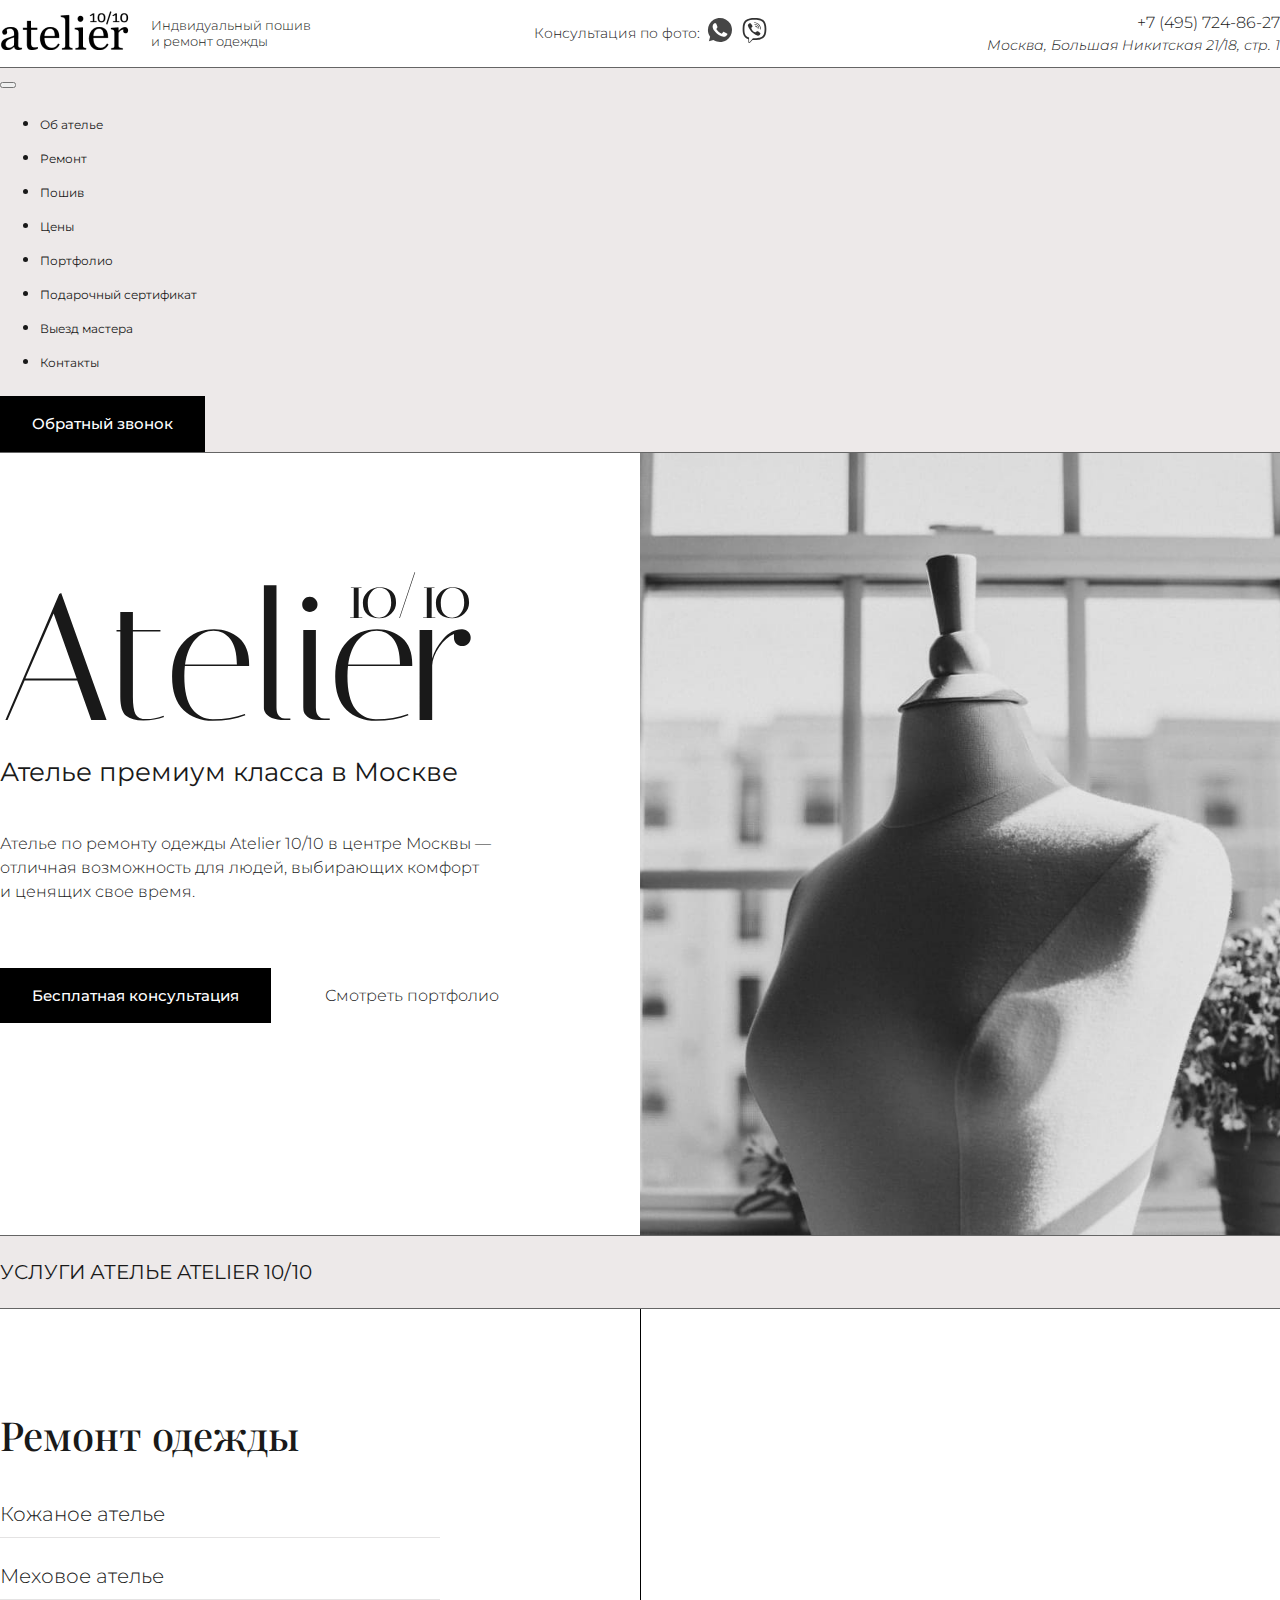
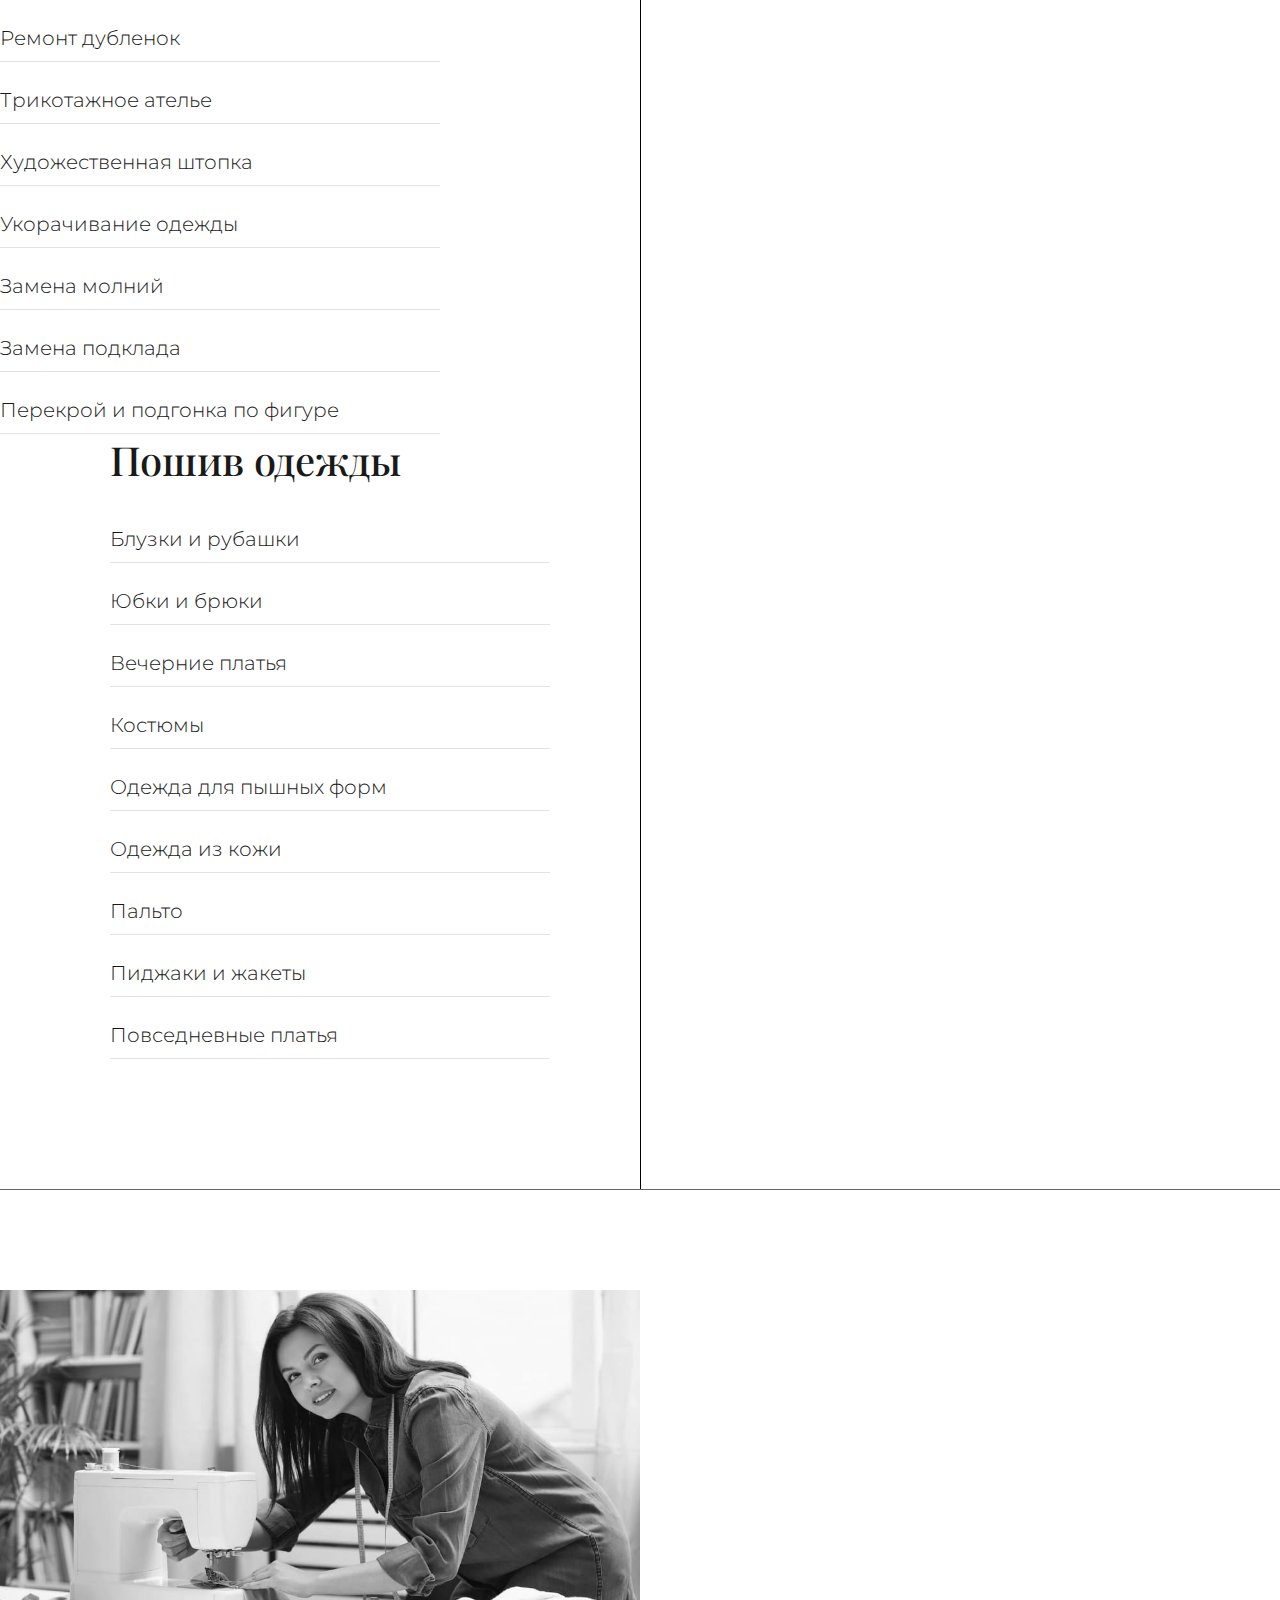
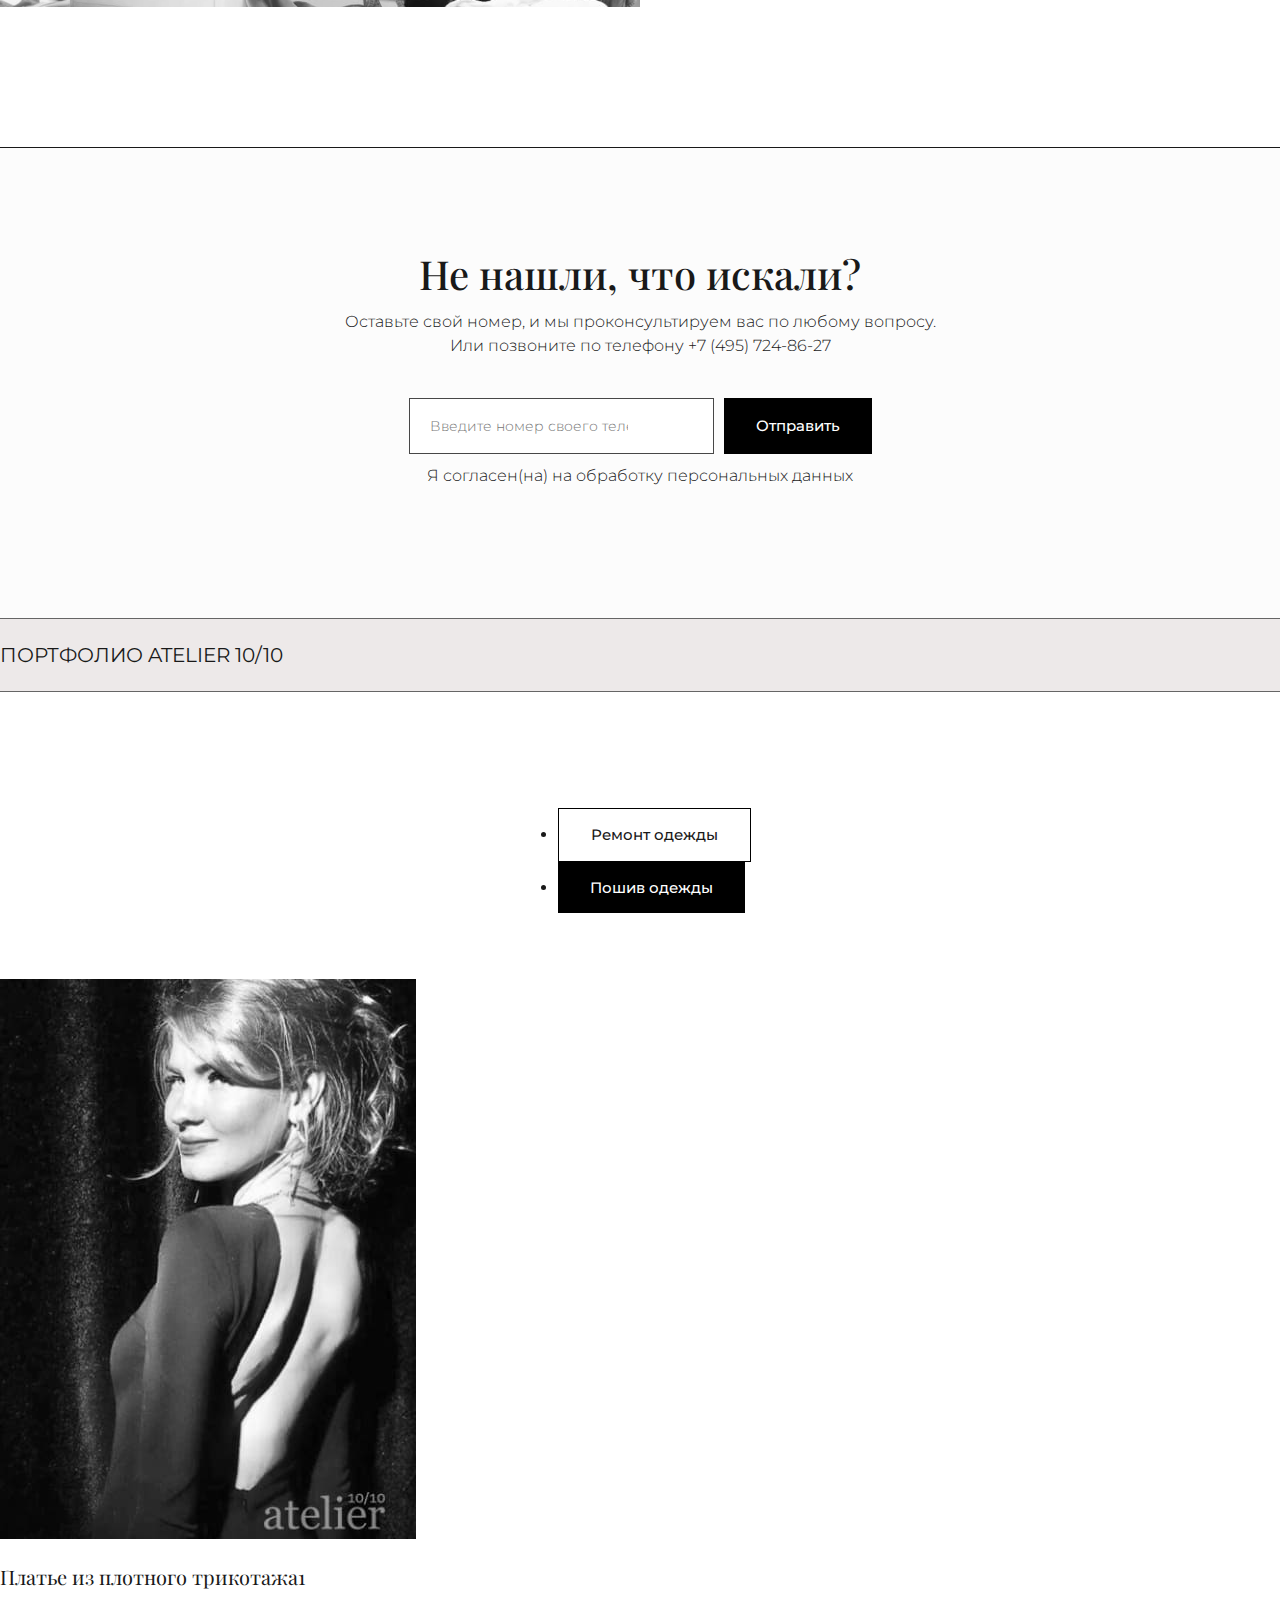
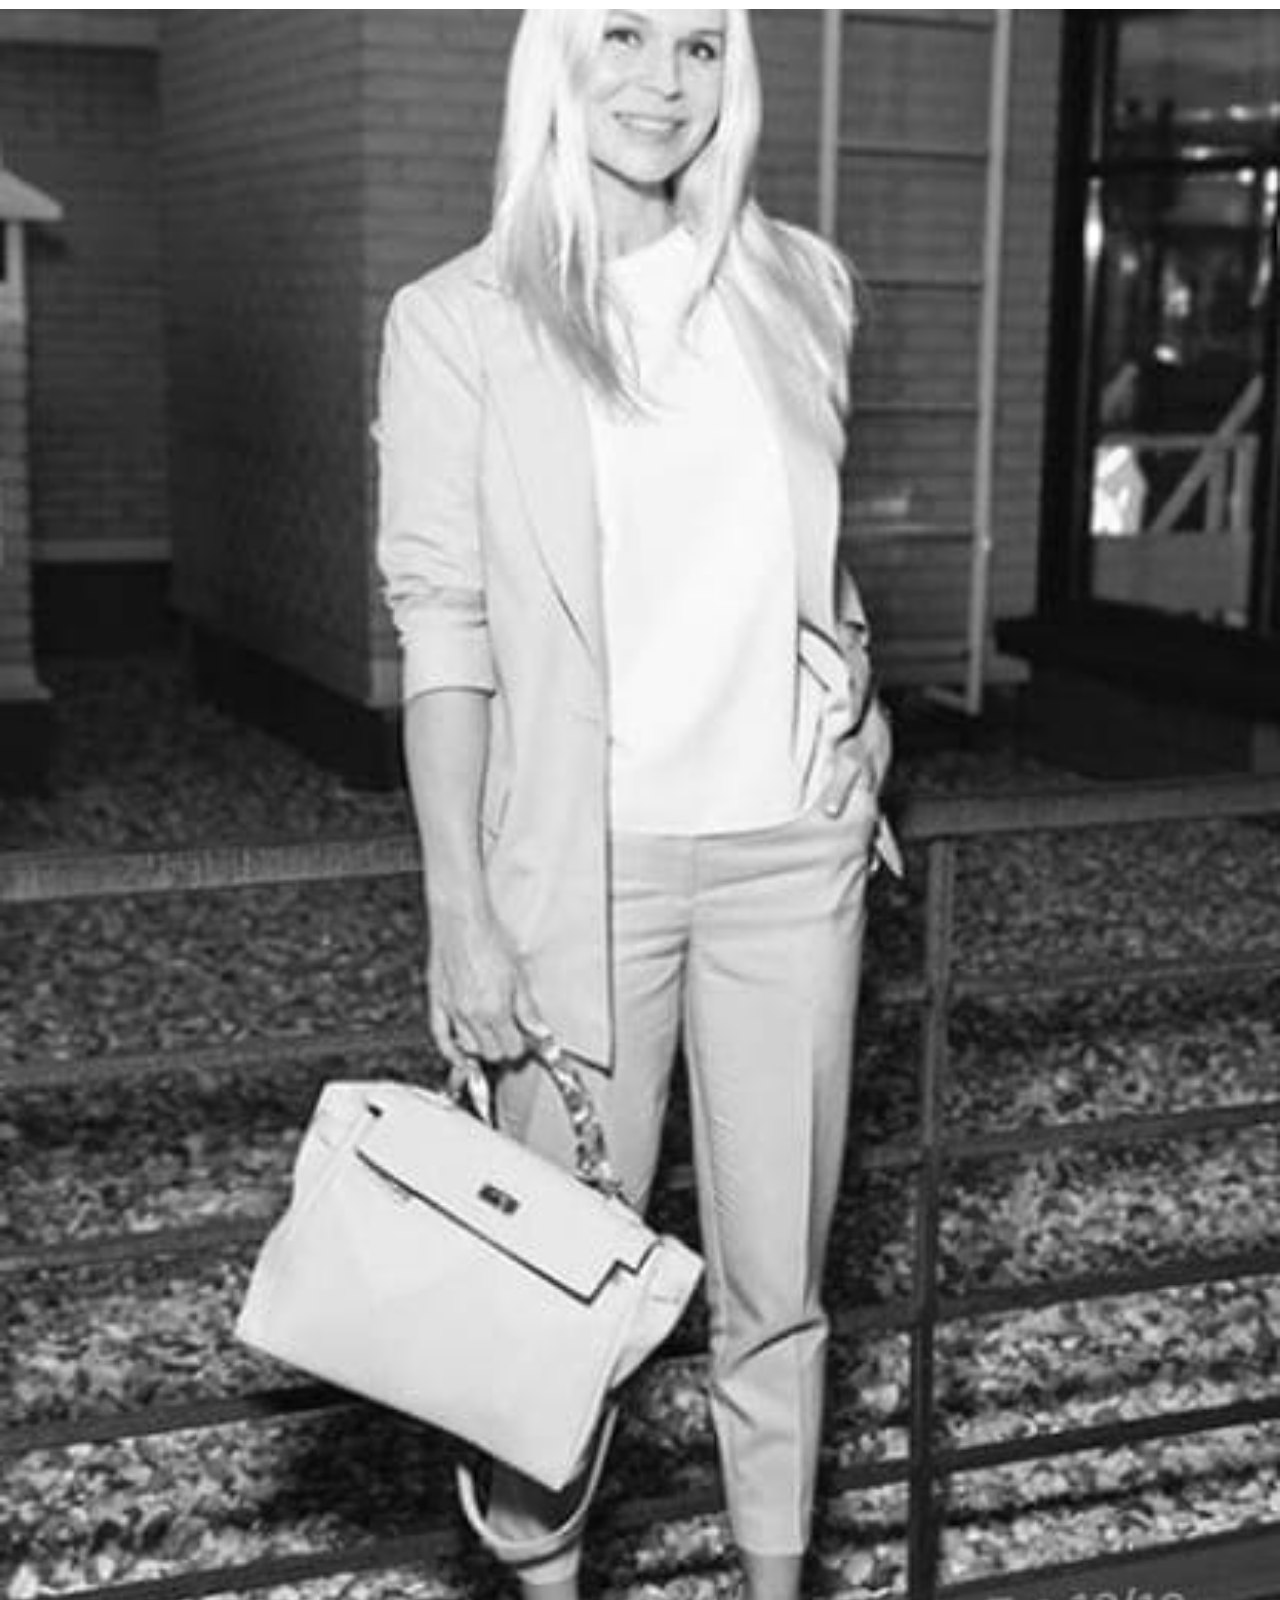
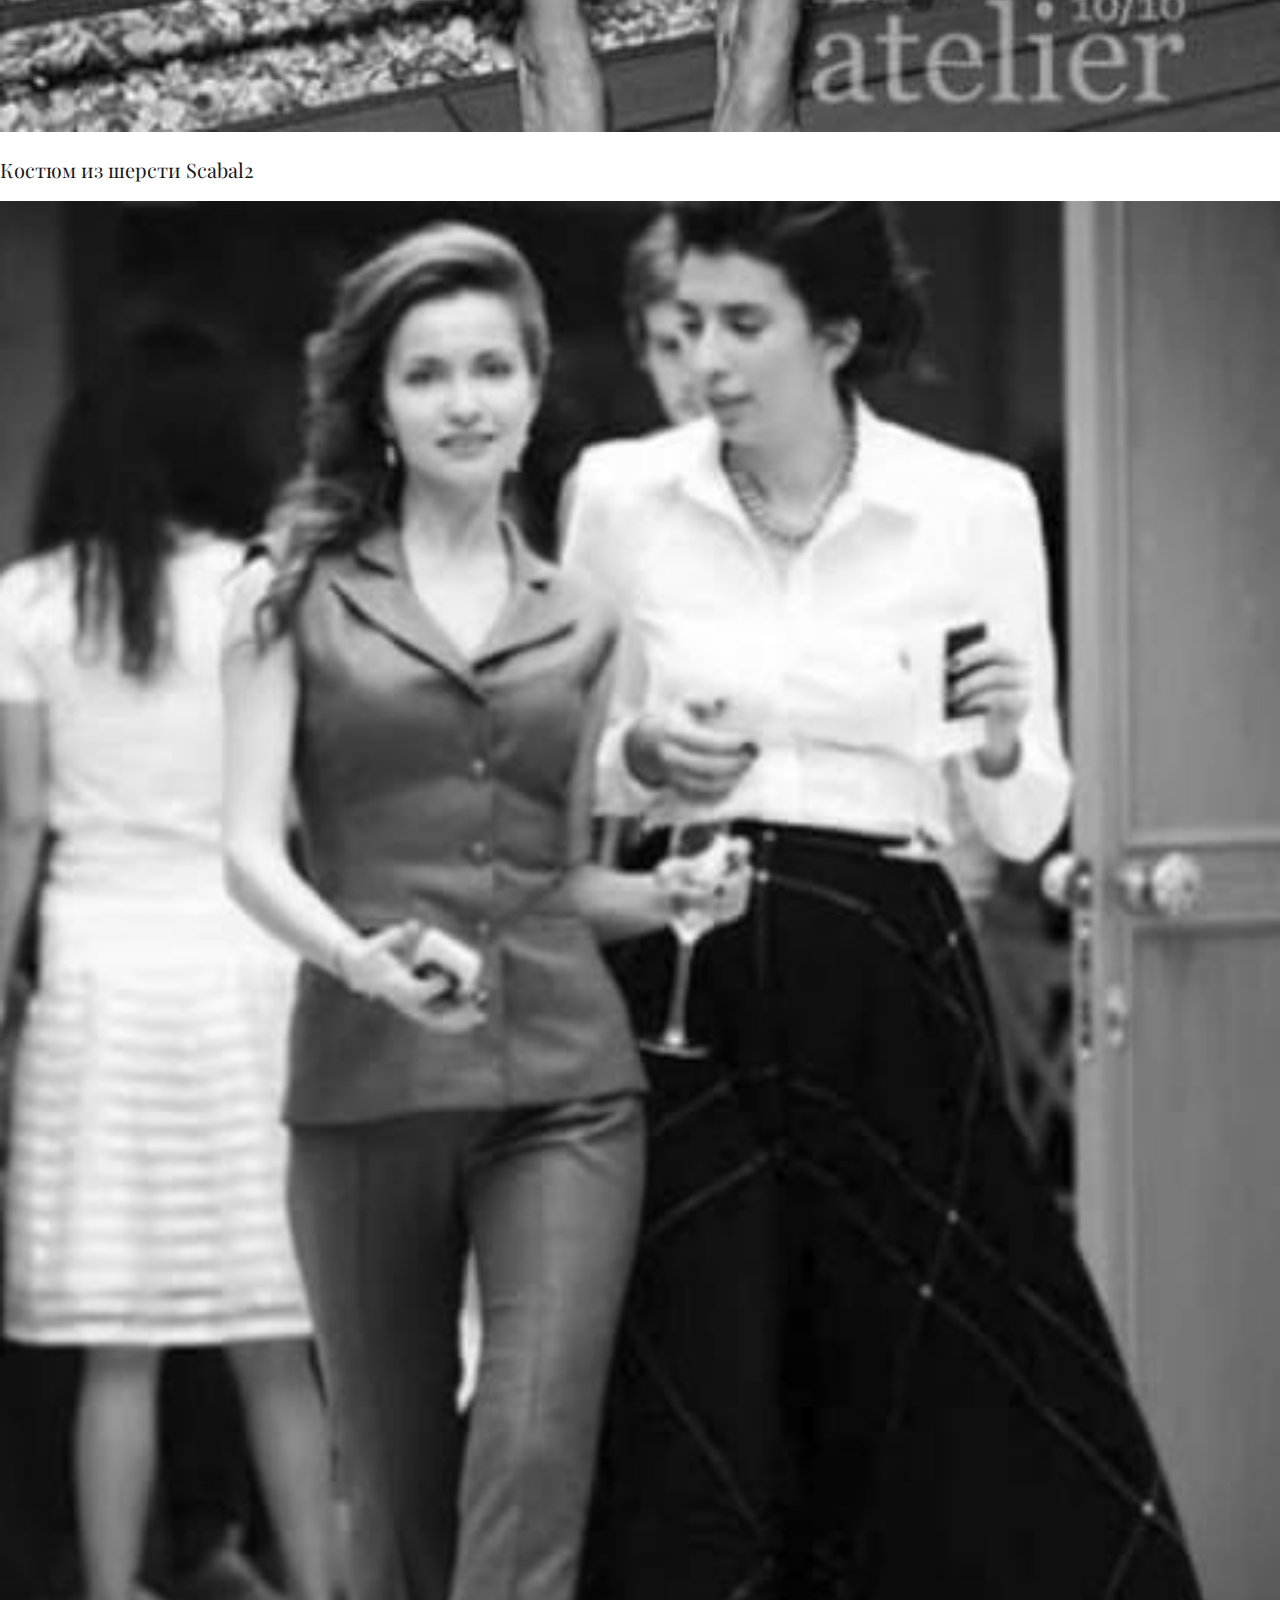
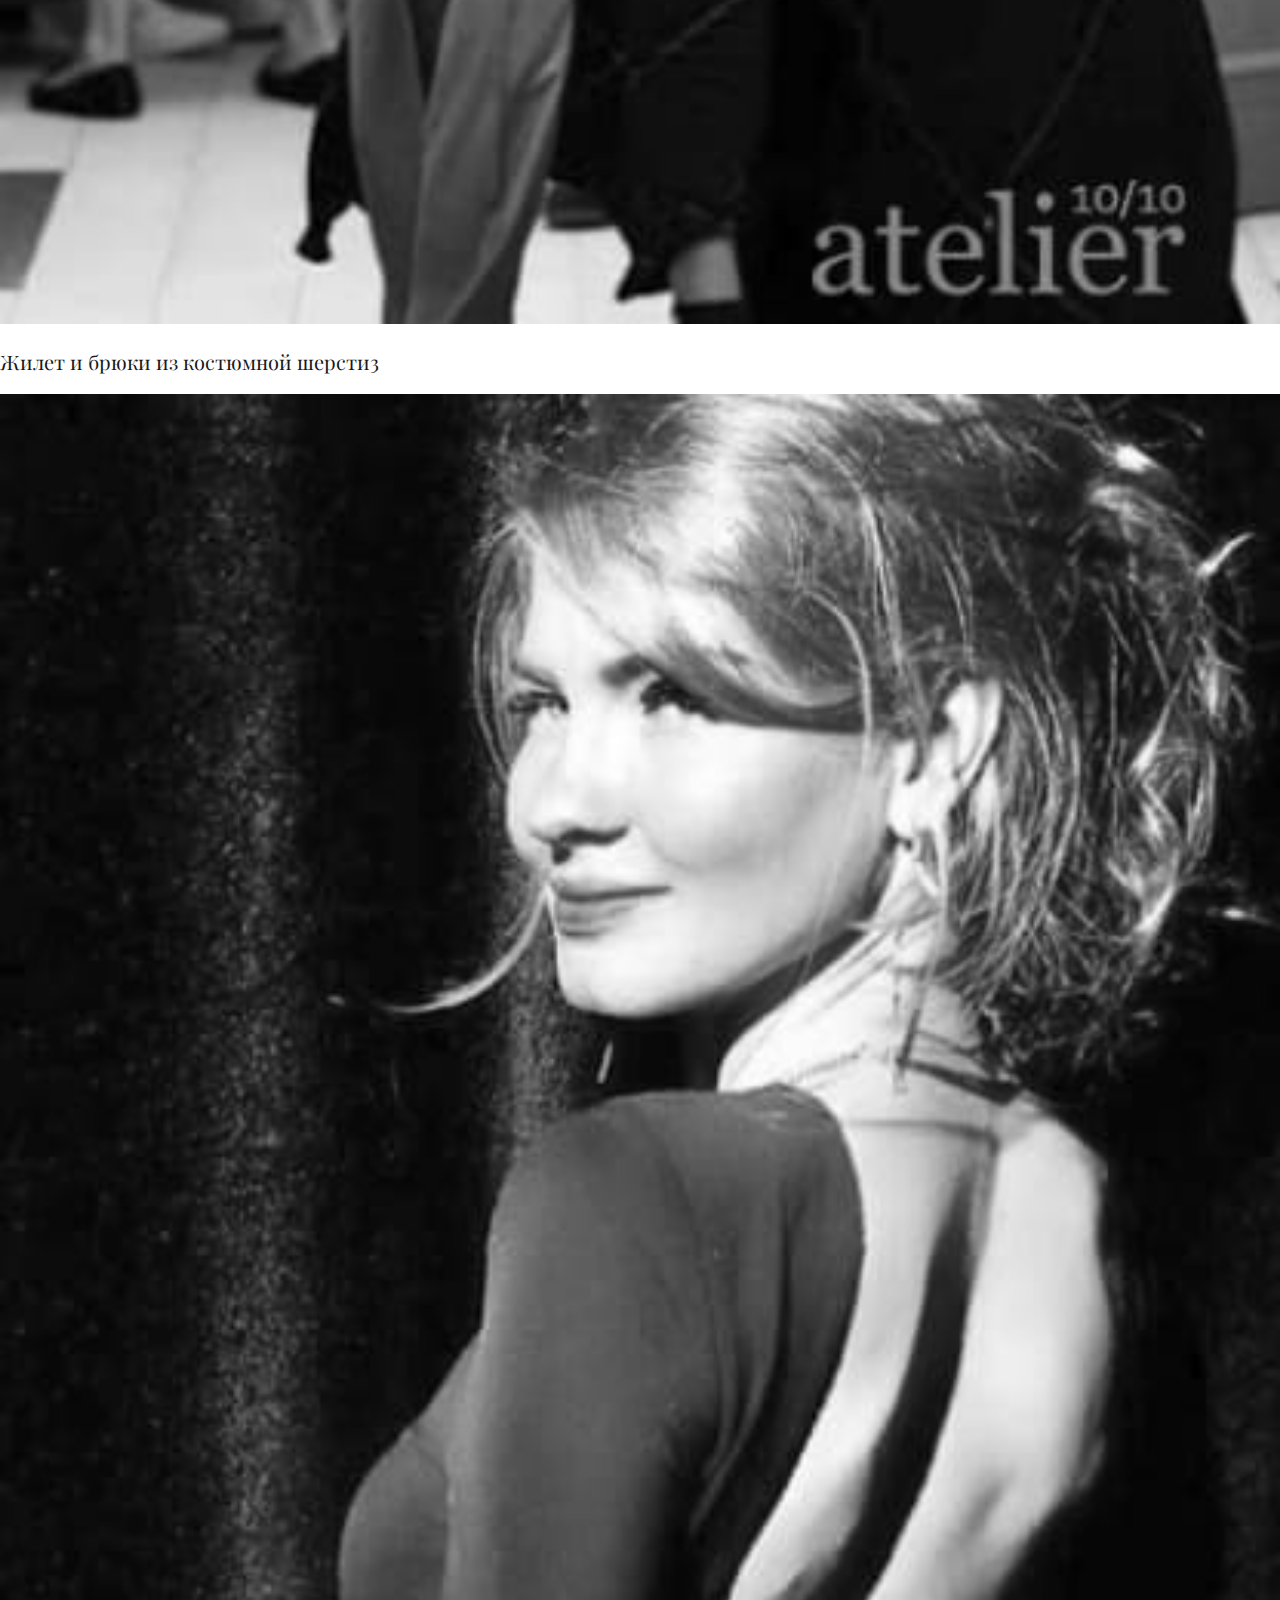
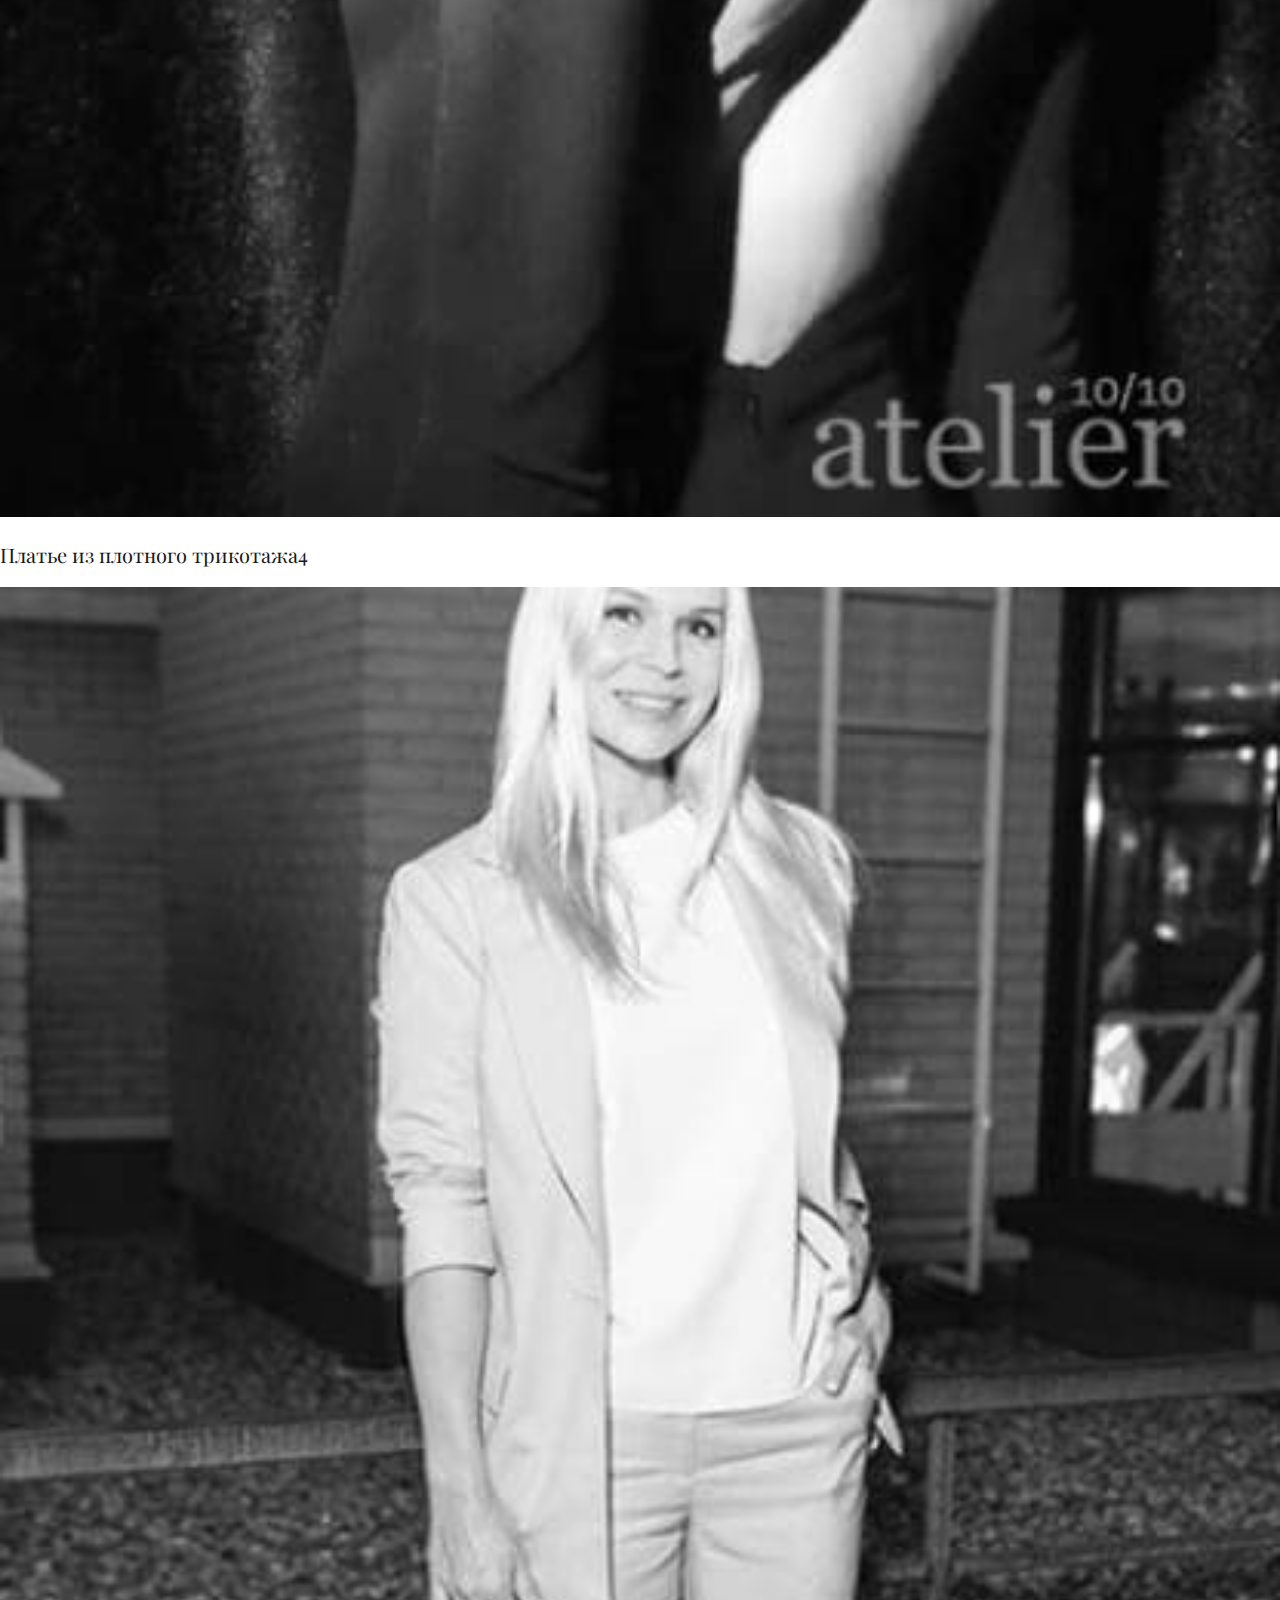
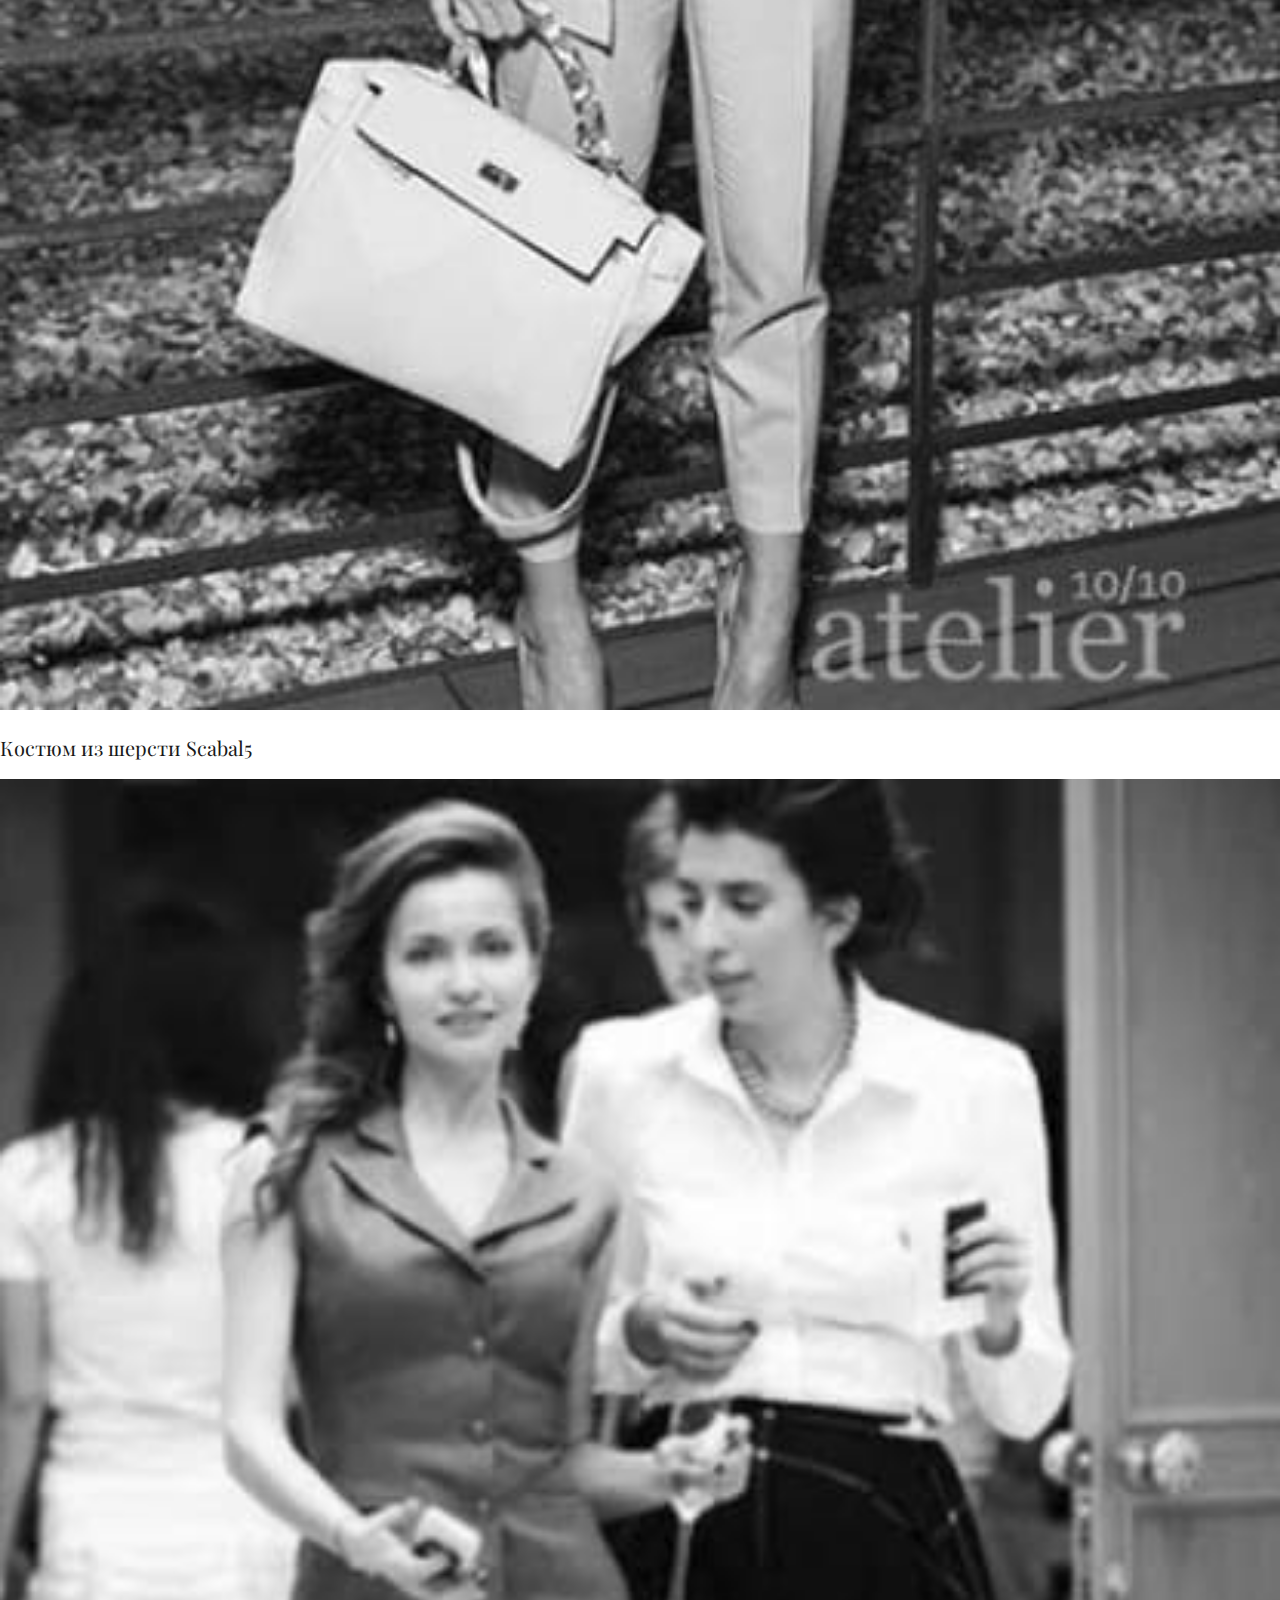
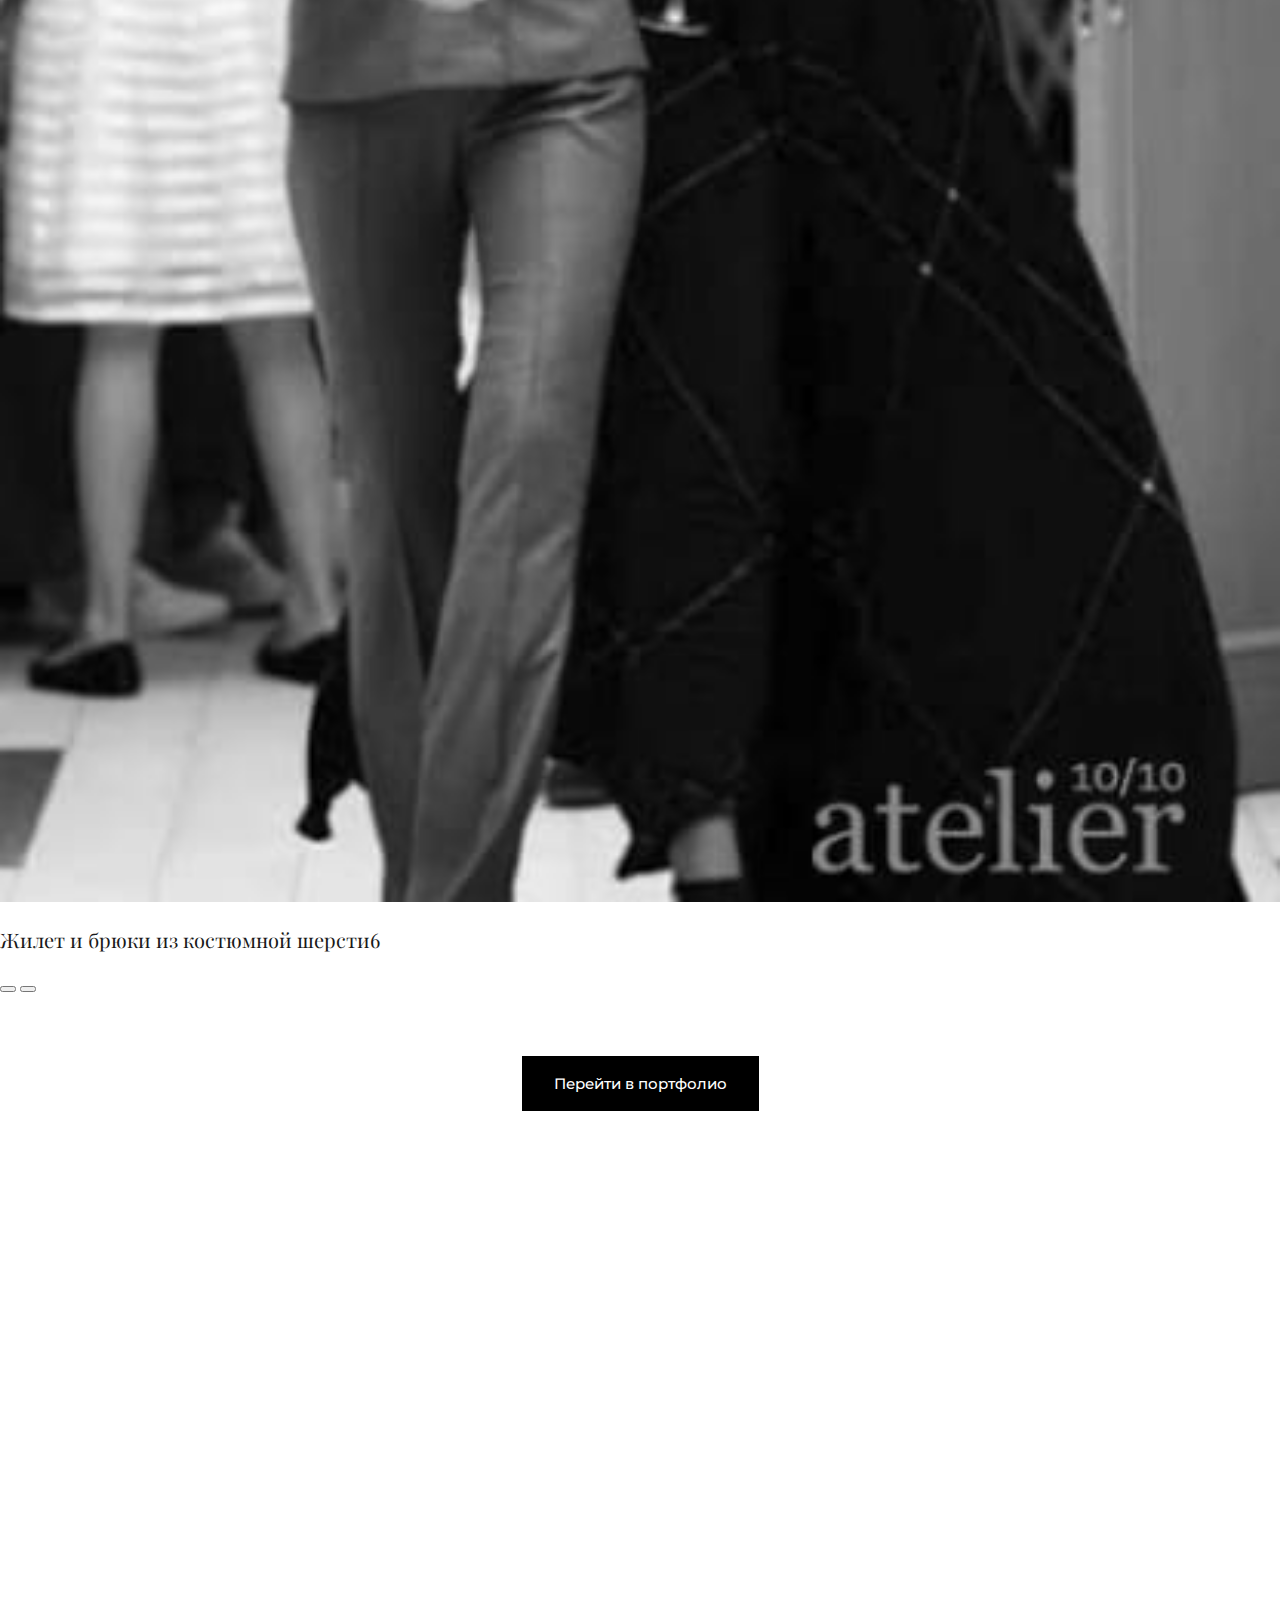
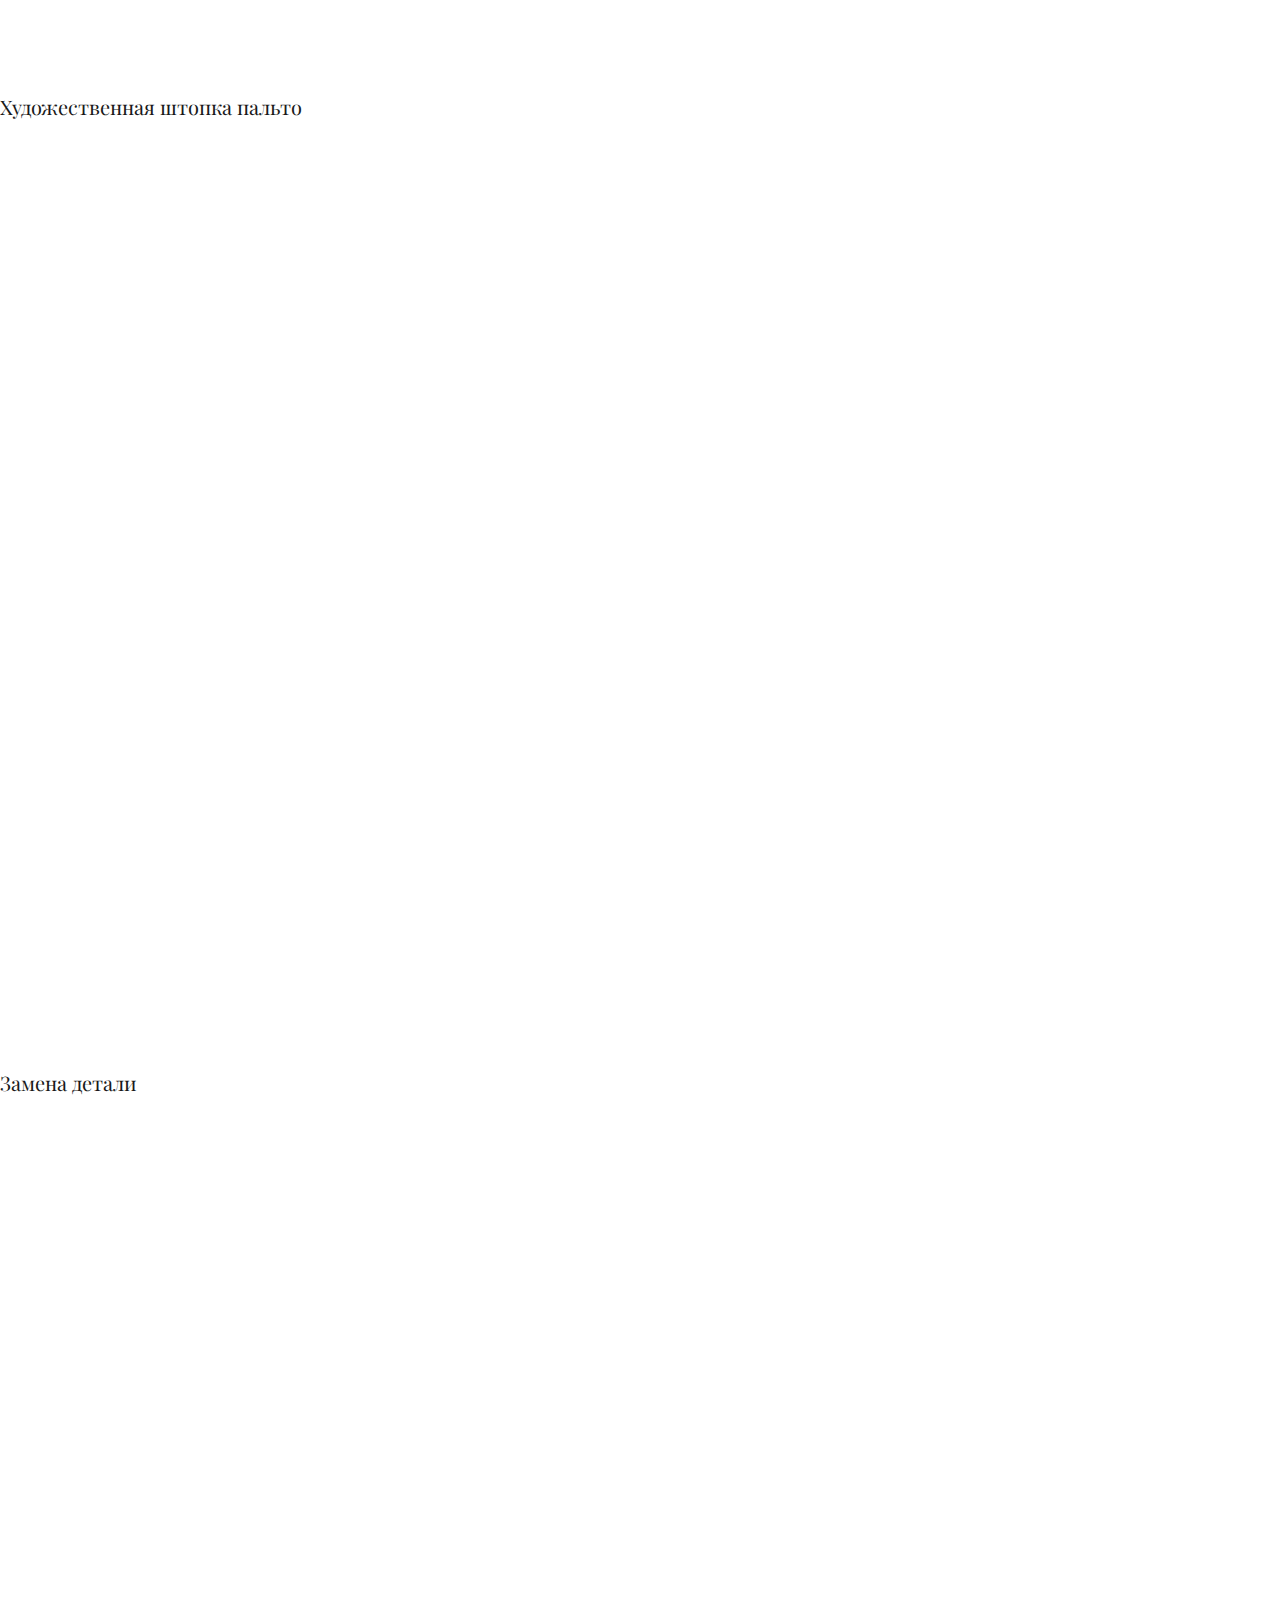
==== commit 2b638340: "Update index.html" ====
--- a/index.html
+++ b/index.html
@@ -42,7 +42,7 @@
 			<div class="row header__top">
 				<div class="col-sm">
 					<div class="header__col-logo">
-						<a class="logo header__logo">
+						<a class="logo header__logo" href="/">
 							<img class="logo-img" src="img/logo.png" alt="">
 						</a>
 						<p class="header__text">
@@ -94,28 +94,28 @@
 				<div class="collapse navbar-collapse" id="navbarSupportedContent">
 					<ul class="navbar-nav me-auto mb-2 mb-lg-0 header__list">
 						<li class="nav-item">
-							<a class="nav-link site-list__link" href="#!">Об&nbsp;ателье</a>
+							<a class="nav-link site-list__link" href="ob-atele/">Об&nbsp;ателье</a>
 						</li>
 						<li class="nav-item">
-							<a class="nav-link site-list__link" href="#!">Ремонт</a>
+							<a class="nav-link site-list__link" href="remont-odezhdy/">Ремонт</a>
 						</li>
 						<li class="nav-item">
-							<a class="nav-link site-list__link" href="#!">Пошив</a>
+							<a class="nav-link site-list__link" href="poshiv-odezhdy/">Пошив</a>
 						</li>
 						<li class="nav-item">
-							<a class="nav-link site-list__link" href="#!">Цены</a>
+							<a class="nav-link site-list__link" href="ceny-na-poshiv-odezhdy/">Цены</a>
 						</li>
 						<li class="nav-item">
-							<a class="nav-link site-list__link" href="#!">Портфолио</a>
+							<a class="nav-link site-list__link" href="portfolio/">Портфолио</a>
 						</li>
 						<li class="nav-item">
-							<a class="nav-link site-list__link" href="#!">Подарочный сертификат</a>
+							<a class="nav-link site-list__link" href="podarochnyj-sertifikat/">Подарочный сертификат</a>
 						</li>
 						<li class="nav-item">
-							<a class="nav-link site-list__link" href="#!">Выезд мастера</a>
+							<a class="nav-link site-list__link" href="vyezd-mastera-na-dom/">Выезд мастера</a>
 						</li>
 						<li class="nav-item">
-							<a class="nav-link site-list__link" href="#!">Контакты</a>
+							<a class="nav-link site-list__link" href="kontakty/">Контакты</a>
 						</li>
 					</ul>
 					<button class="site-list__btn btn btn-reset" data-bs-toggle="modal"
@@ -153,7 +153,7 @@
 					</div>
 					<button class="hero__btn btn btn-reset" data-bs-toggle="modal"
 						data-bs-target="#exampleModal">Бесплатная консультация</button>
-					<a class="hero__link" href="#!">Смотреть портфолио</a>
+					<a class="hero__link" href="portfolio/">Смотреть портфолио</a>
 				</div>
 			</div>
 		</section>
@@ -235,7 +235,7 @@
 										data-bs-target="#exampleModal">
 										Заказать выезд
 									</button>
-									<a class="departure__link" href="#!">Читать подробнее</a>
+									<a class="departure__link" href="vyezd-mastera-na-dom/">Читать подробнее</a>
 								</div>
 							</div>
 						</div>
@@ -437,7 +437,7 @@
 							</button>
 						</div>
 						<div class="portfolio__btn-box">
-							<a class="btn" href="#!">
+							<a class="btn" href="portfolio/">
 								Перейти в&nbsp;портфолио
 							</a>
 						</div>
@@ -489,7 +489,7 @@
 									</p>
 								</div>
 								<div class="departure__btn-box">
-									<a class="about__link departure__link" href="#!">Читать подробнее</a>
+									<a class="about__link departure__link" href="ob-atele/">Читать подробнее</a>
 								</div>
 							</div>
 						</div>
@@ -936,17 +936,17 @@
 							<h3 class="footer__title">Услуги</h3>
 							<ul class="footer__sub-list list-reset">
 								<li class="footer__sub-item">
-									<a class="footer__link" href="#!">
+									<a class="footer__link" href="remont-odezhdy/">
 										Ремонт одежды
 									</a>
 								</li>
 								<li class="footer__sub-item">
-									<a class="footer__link" href="#!">
+									<a class="footer__link" href="poshiv-odezhdy/">
 										Пошив одежды
 									</a>
 								</li>
 								<li class="footer__sub-item">
-									<a class="footer__link" href="#!">
+									<a class="footer__link" href="vyezd-mastera-na-dom/">
 										Выезд мастера
 									</a>
 								</li>
@@ -986,17 +986,17 @@
 							<h3 class="footer__title">Основное</h3>
 							<ul class="footer__sub-list list-reset">
 								<li class="footer__sub-item">
-									<a class="footer__link" href="#!">
+									<a class="footer__link" href="ob-atele/">
 										О&nbsp;компании
 									</a>
 								</li>
 								<li class="footer__sub-item">
-									<a class="footer__link" href="#!">
+									<a class="footer__link" href="ceny-na-poshiv-odezhdy/">
 										Цены
 									</a>
 								</li>
 								<li class="footer__sub-item">
-									<a class="footer__link" href="#!">
+									<a class="footer__link" href="portfolio/">
 										Портфолио
 									</a>
 								</li>
@@ -1080,4 +1080,4 @@
 	<script src="js/gallery.js"></script>
 </body>
 
-</html>+</html>
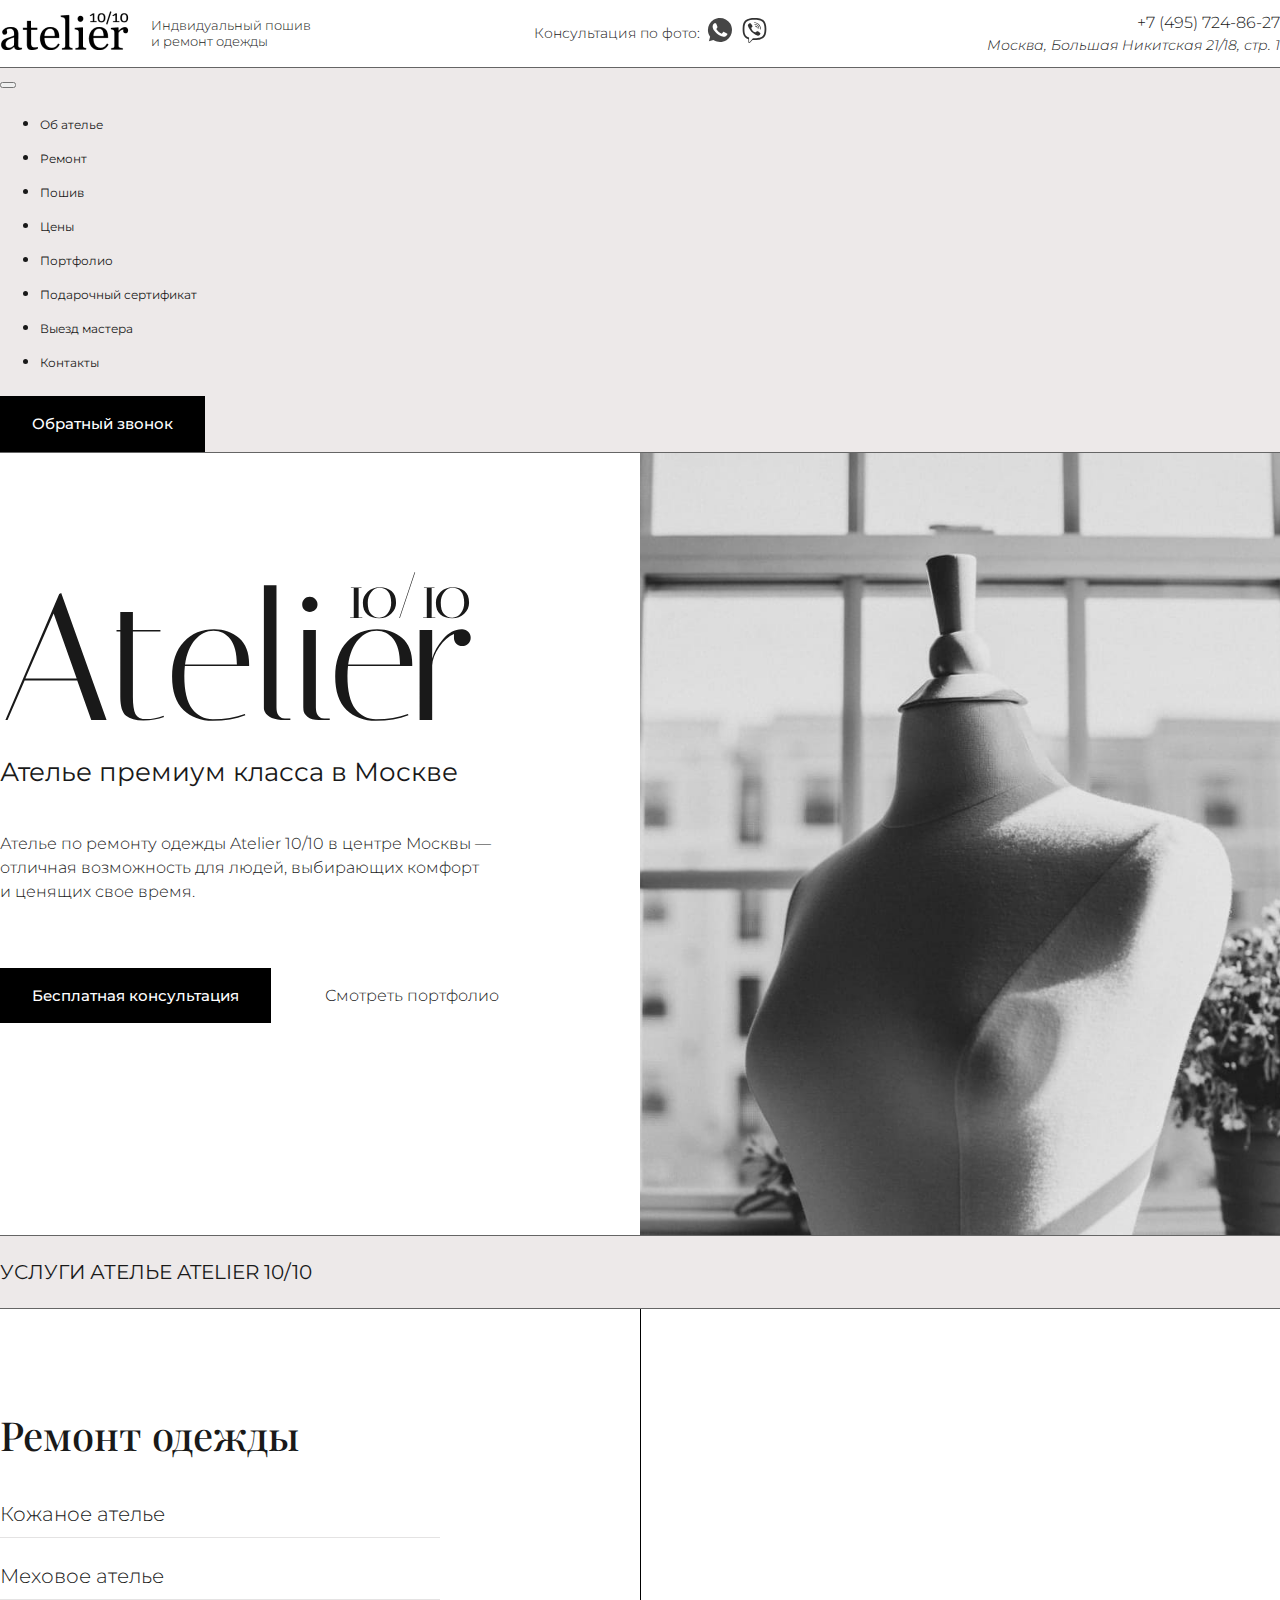
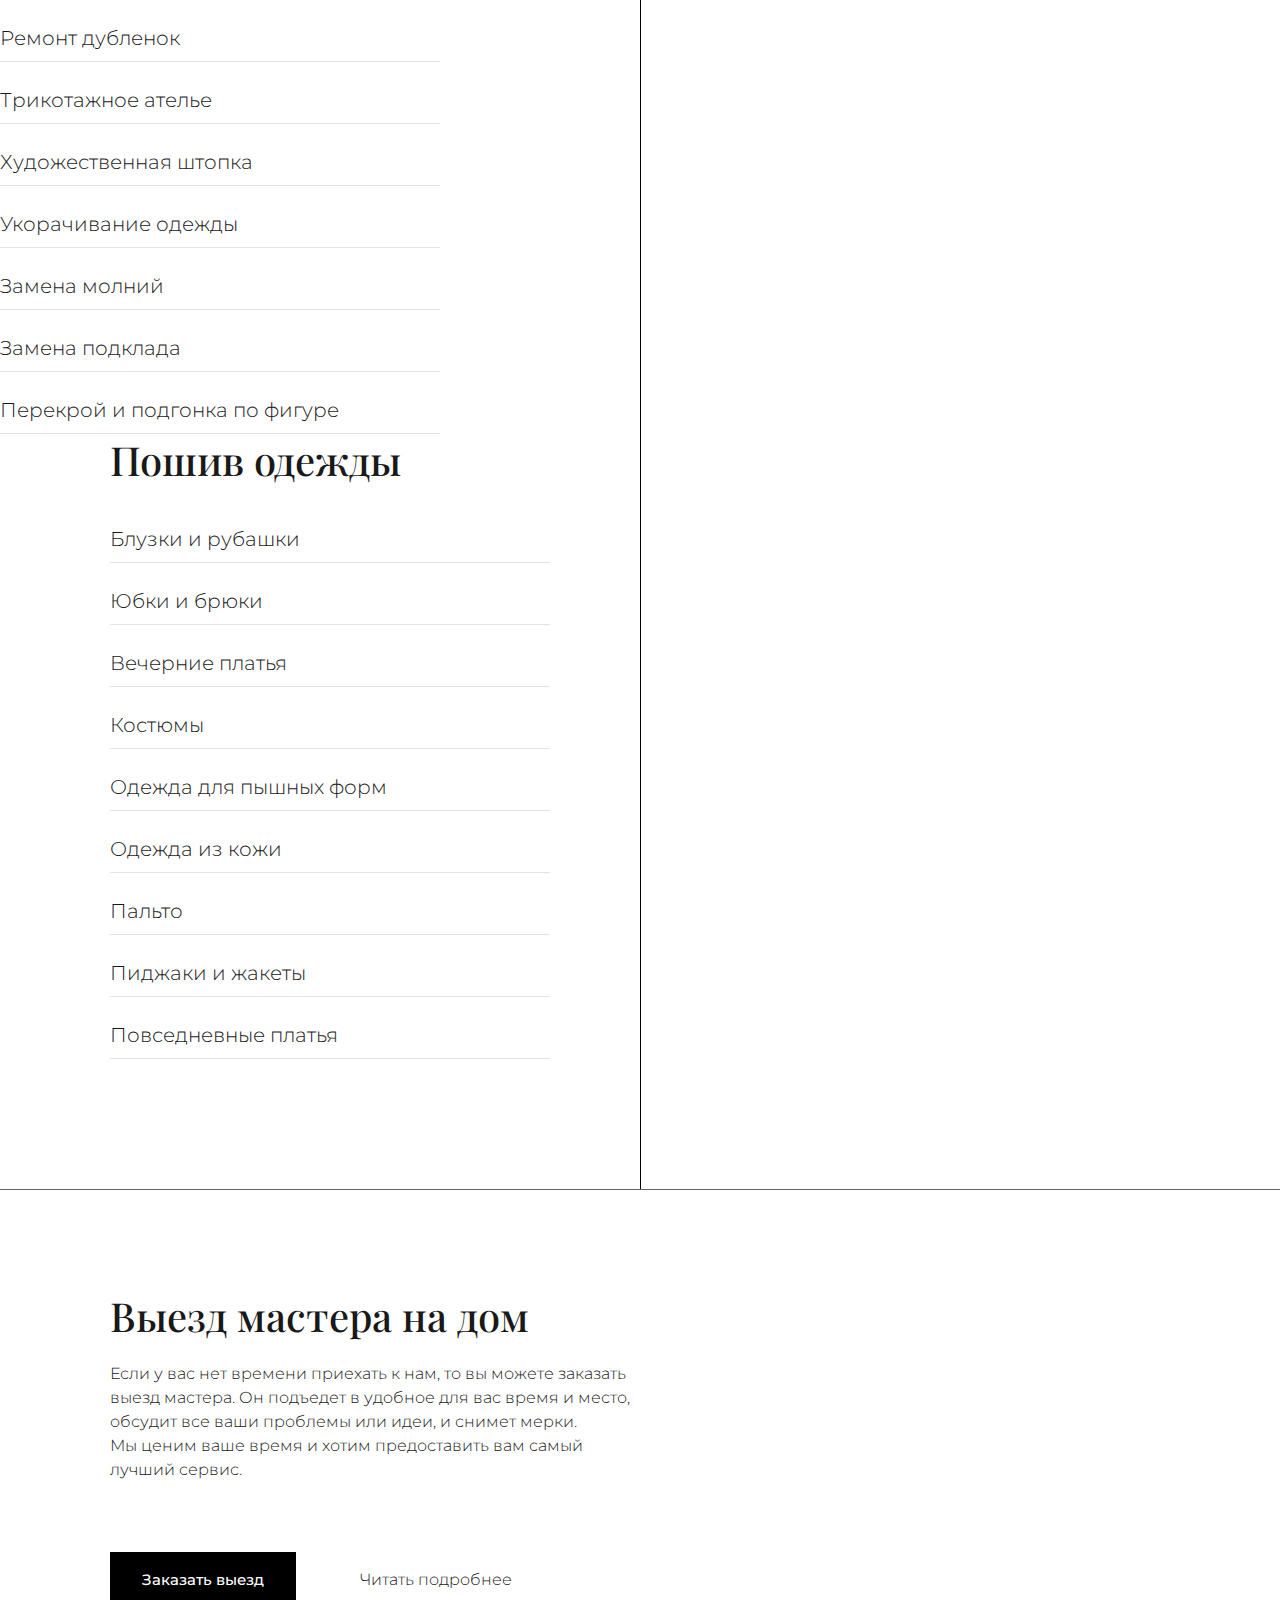
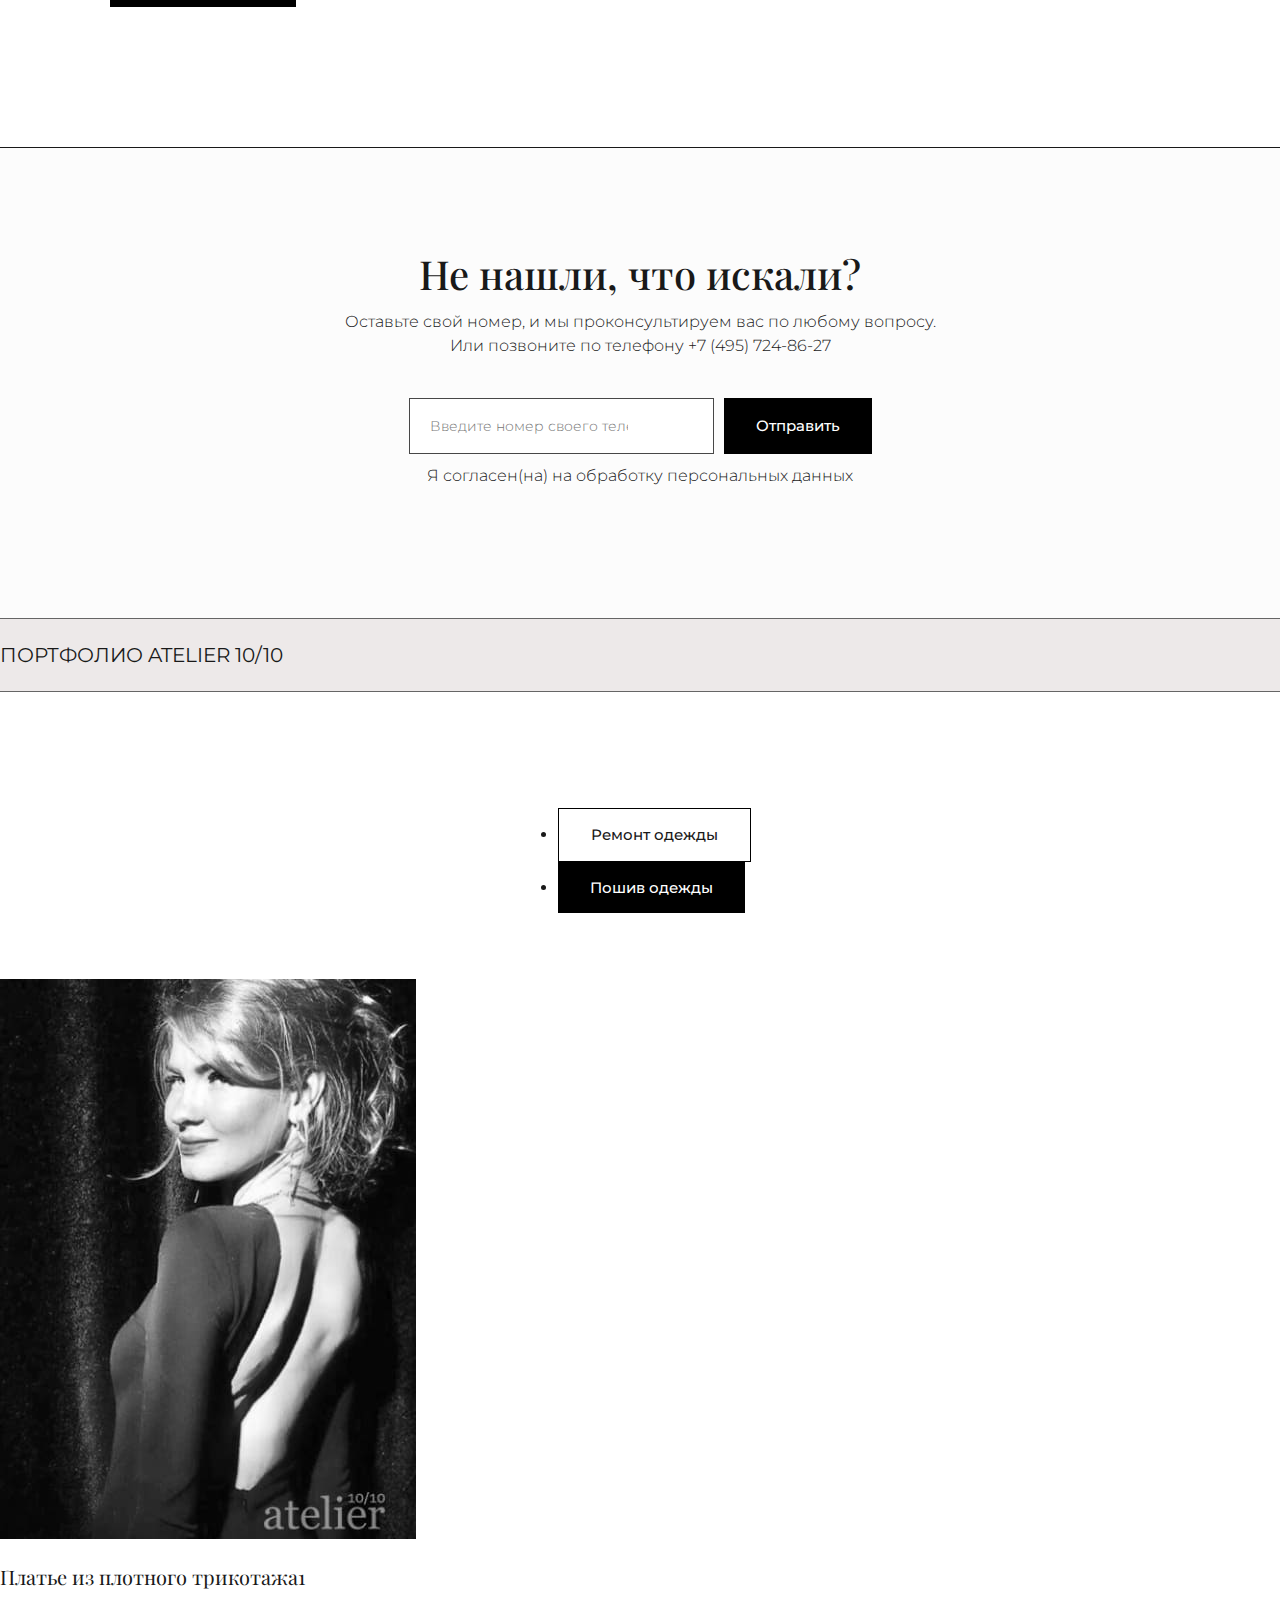
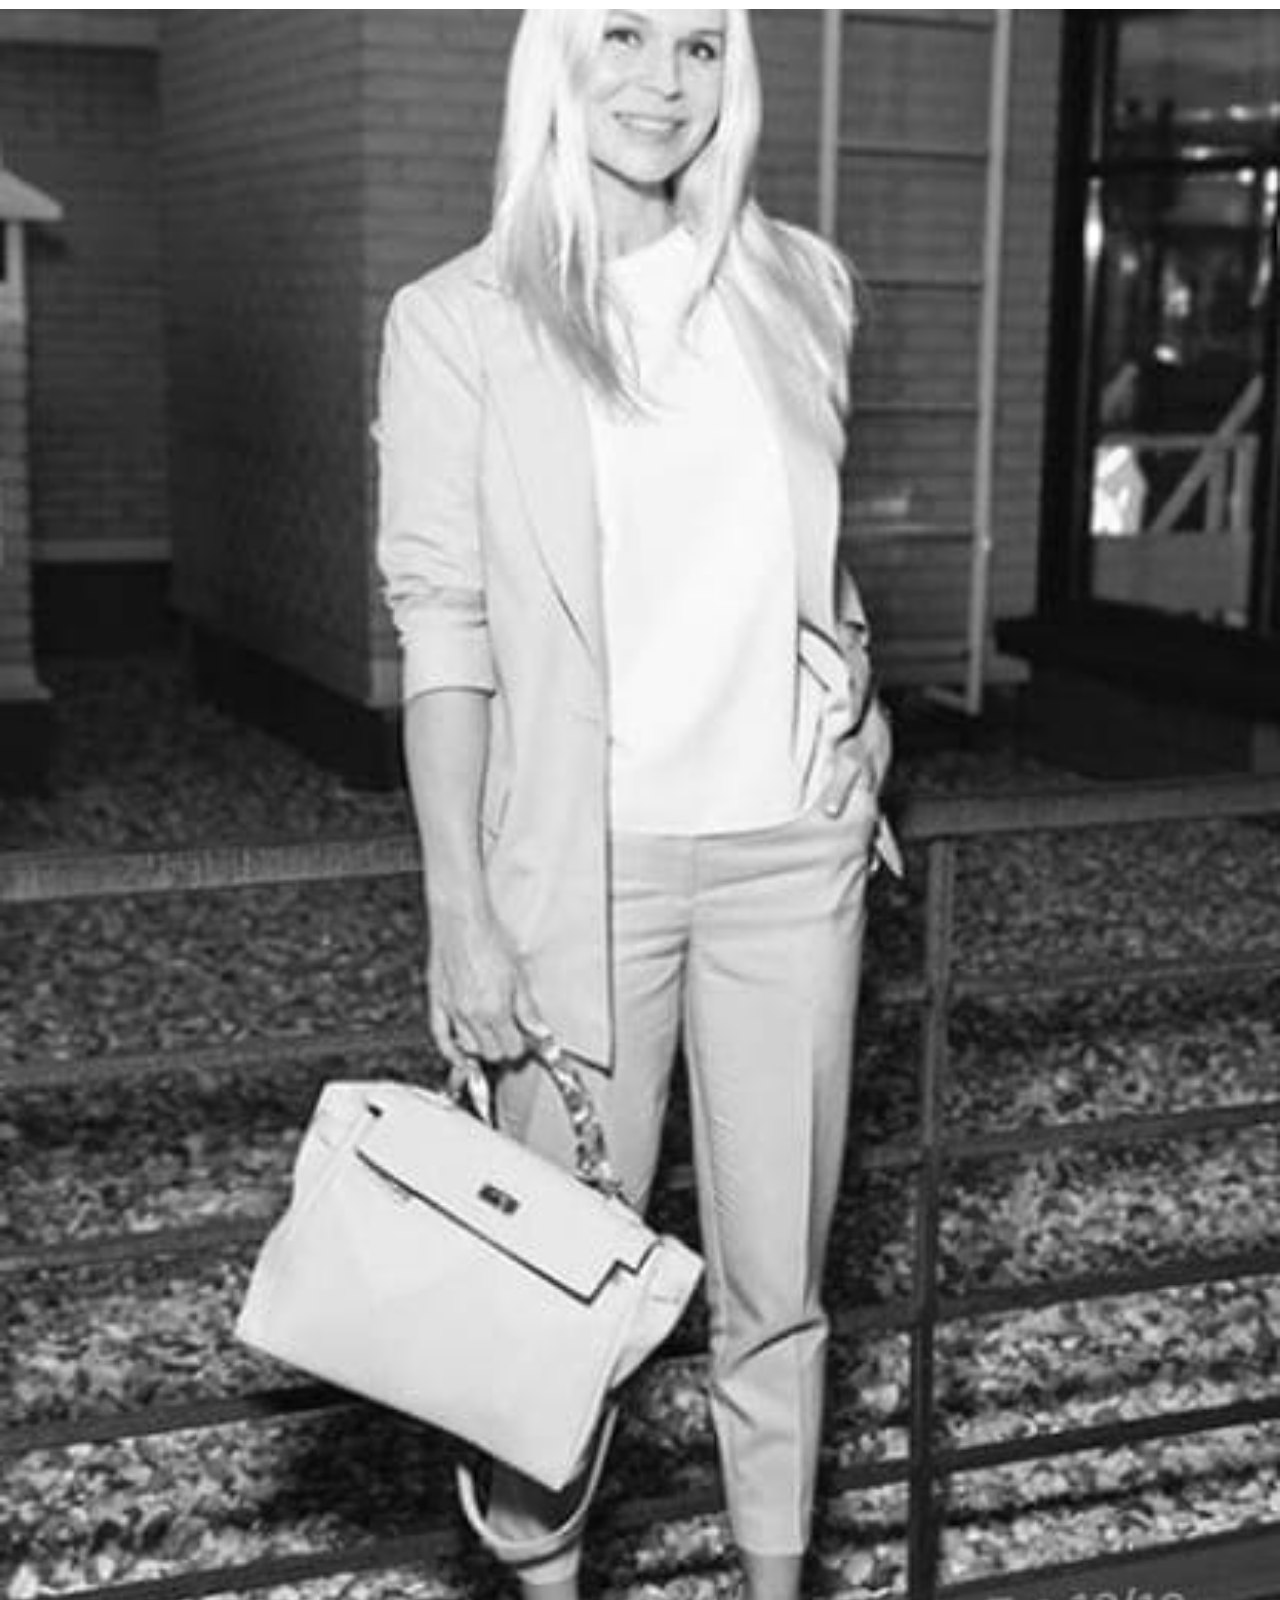
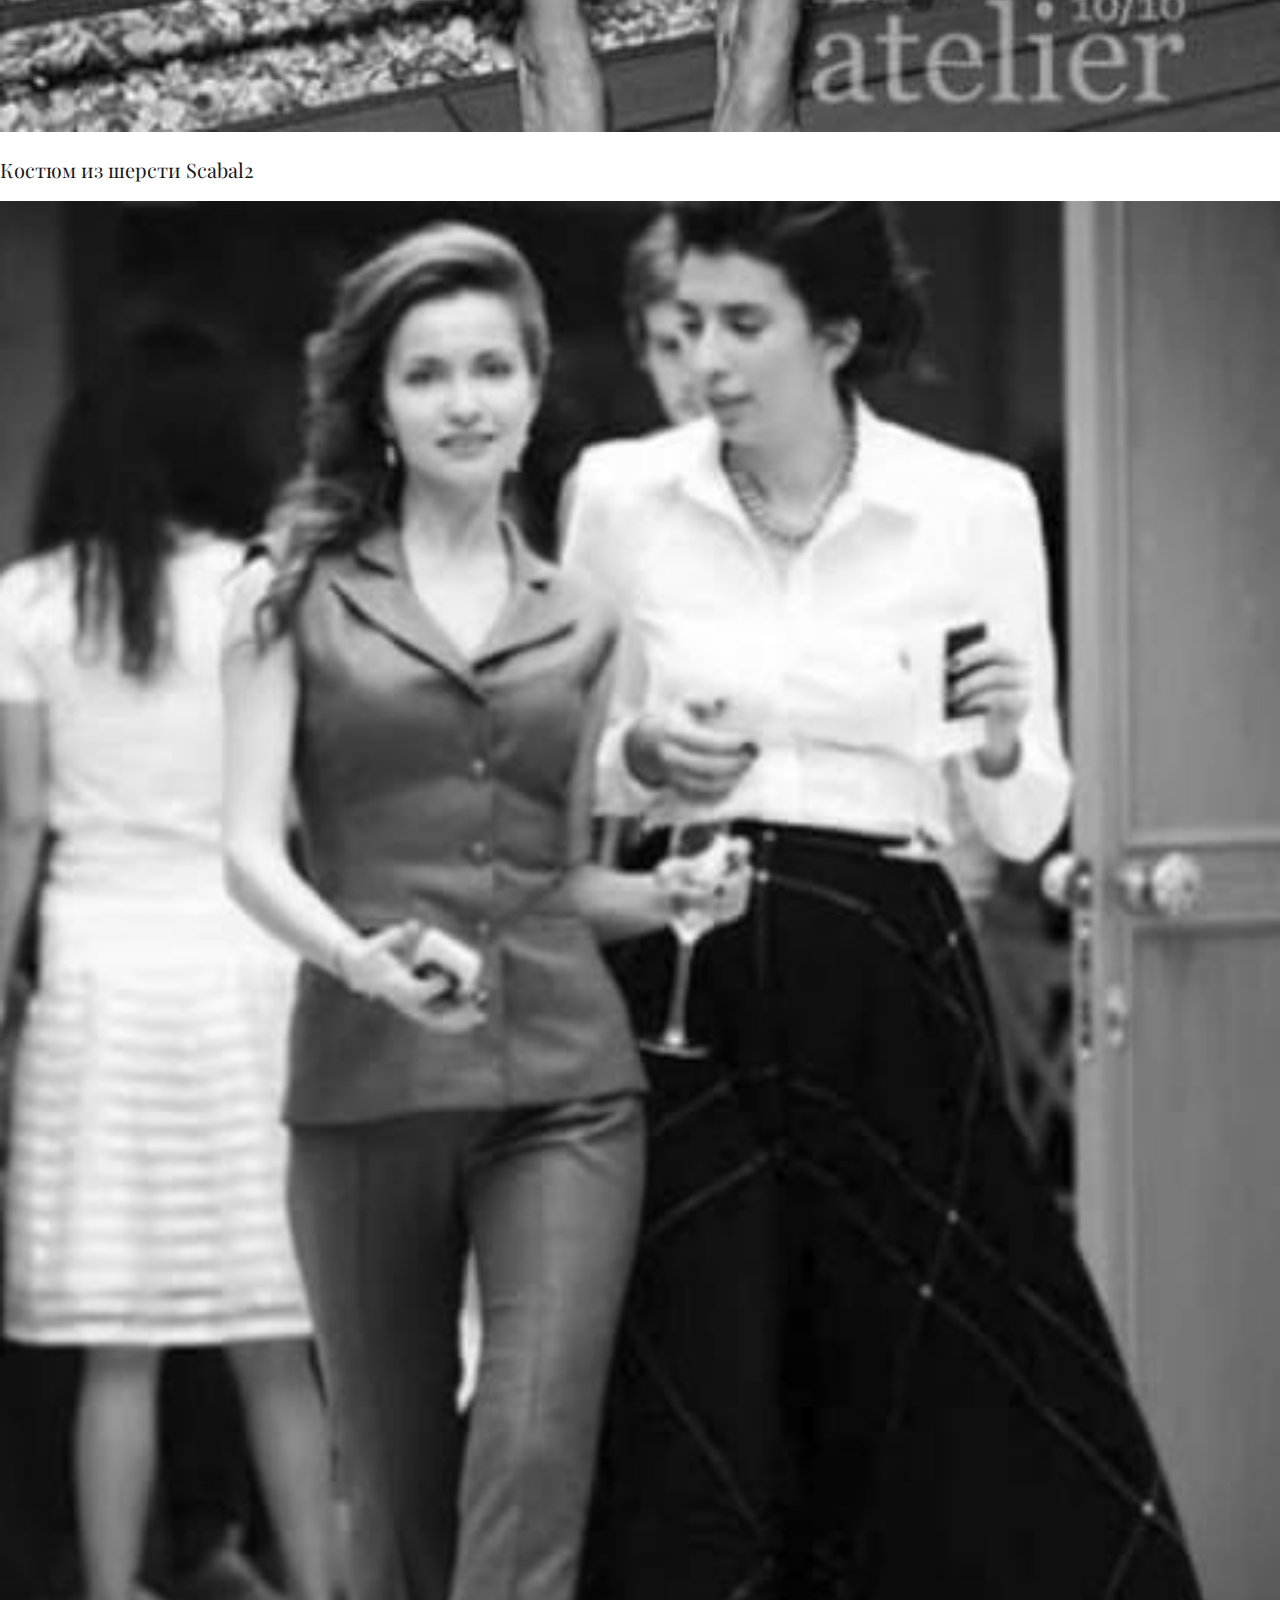
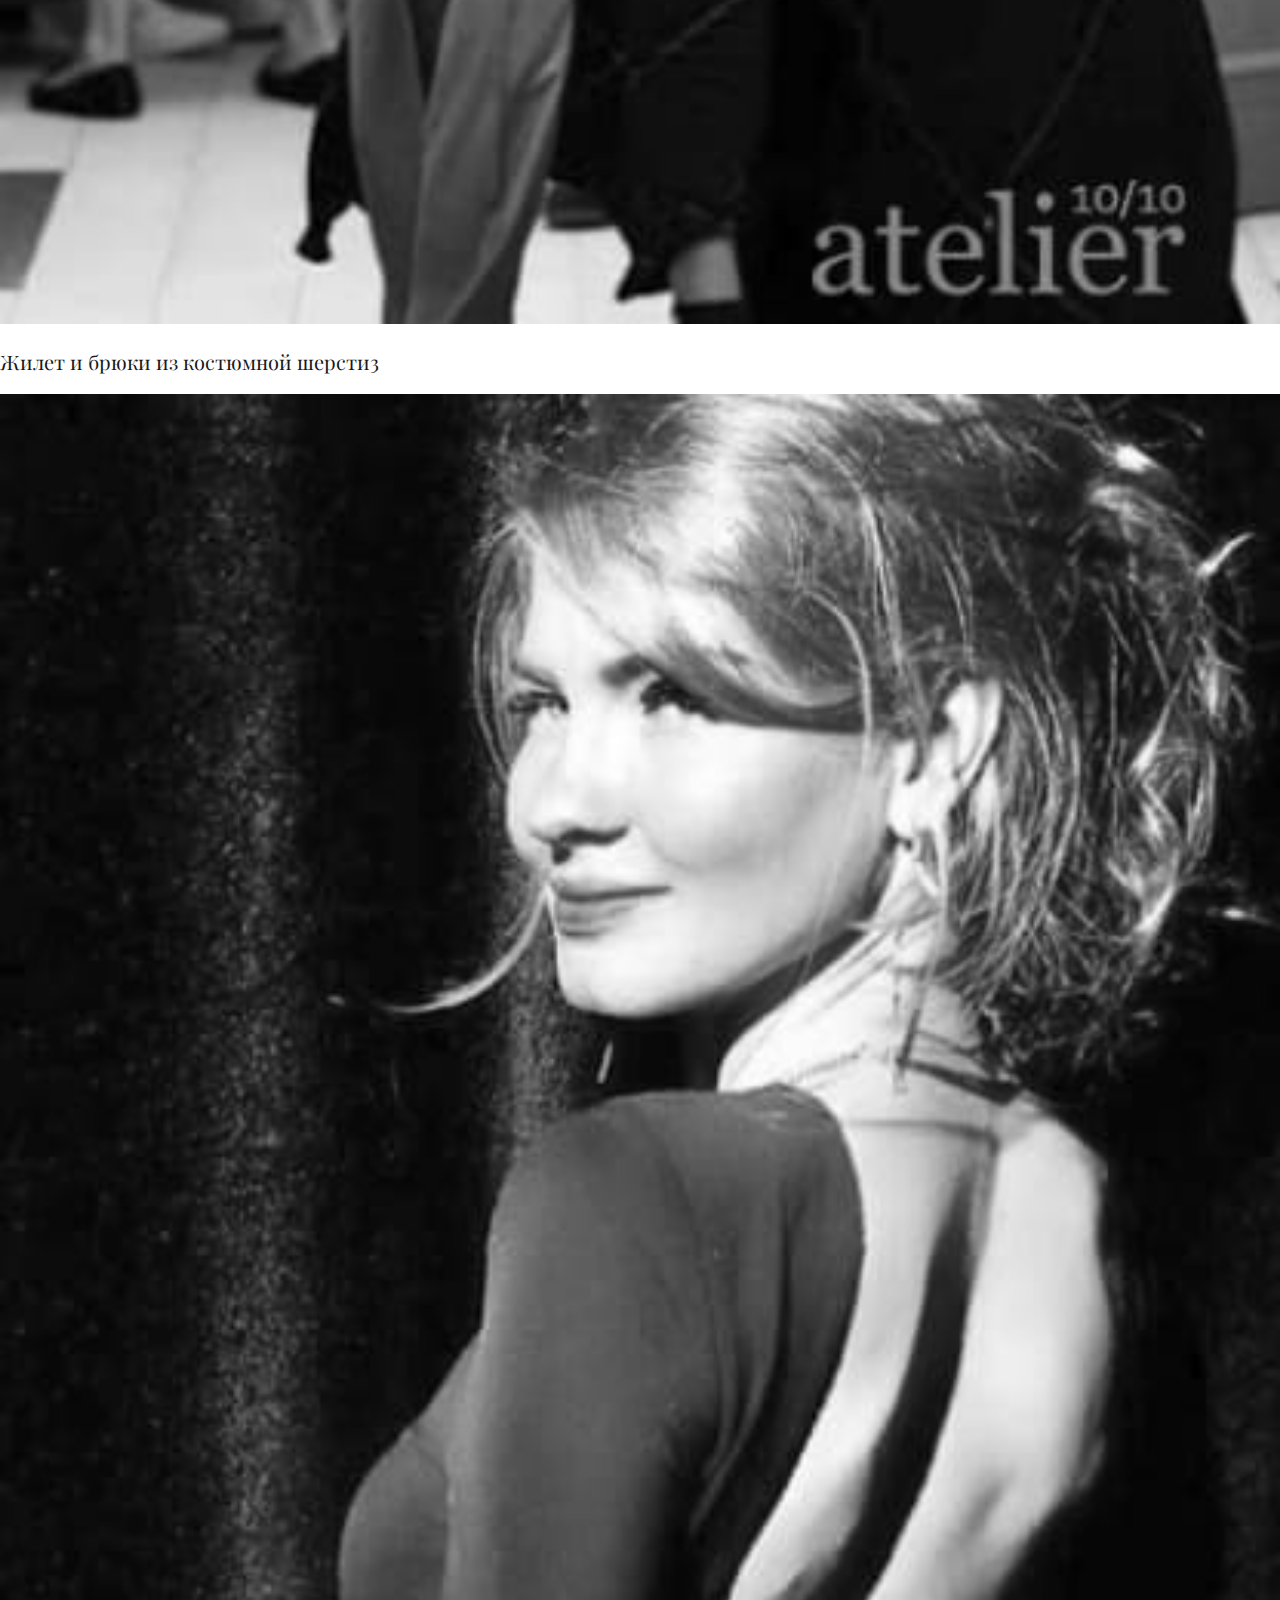
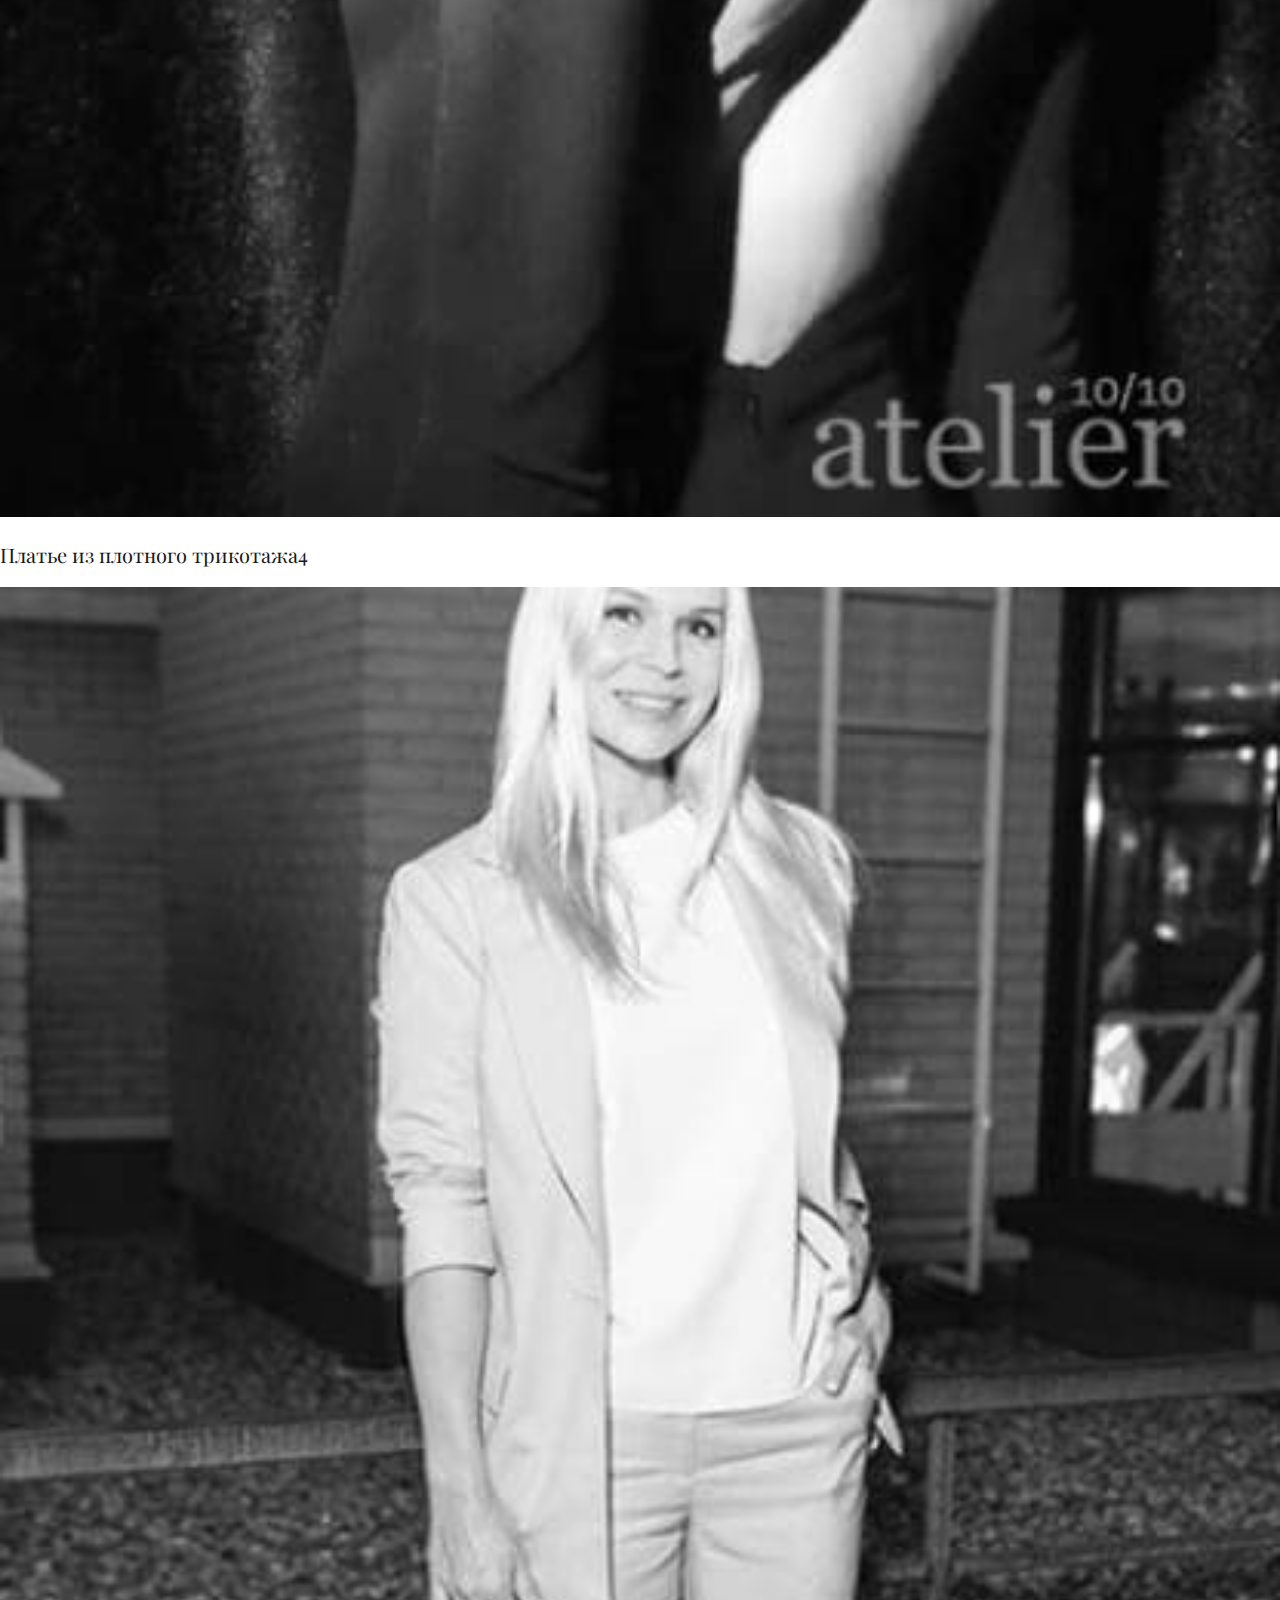
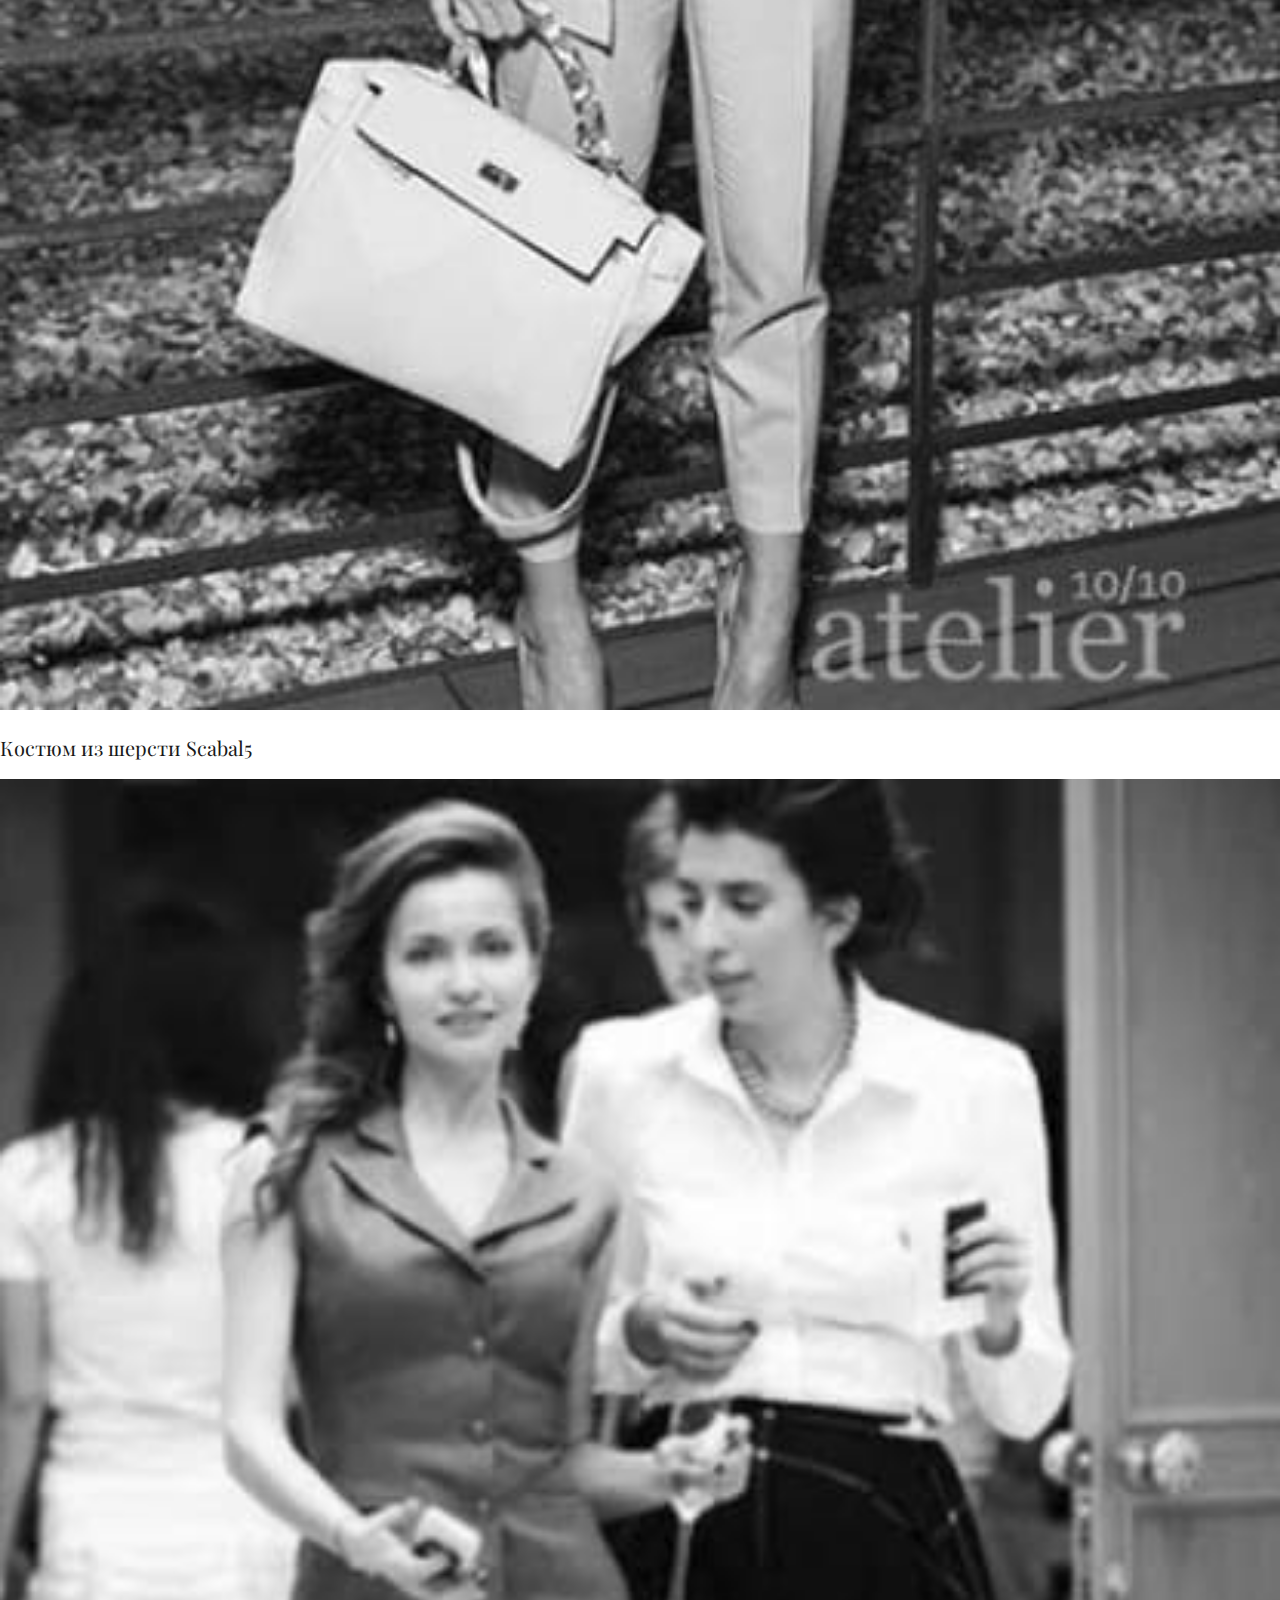
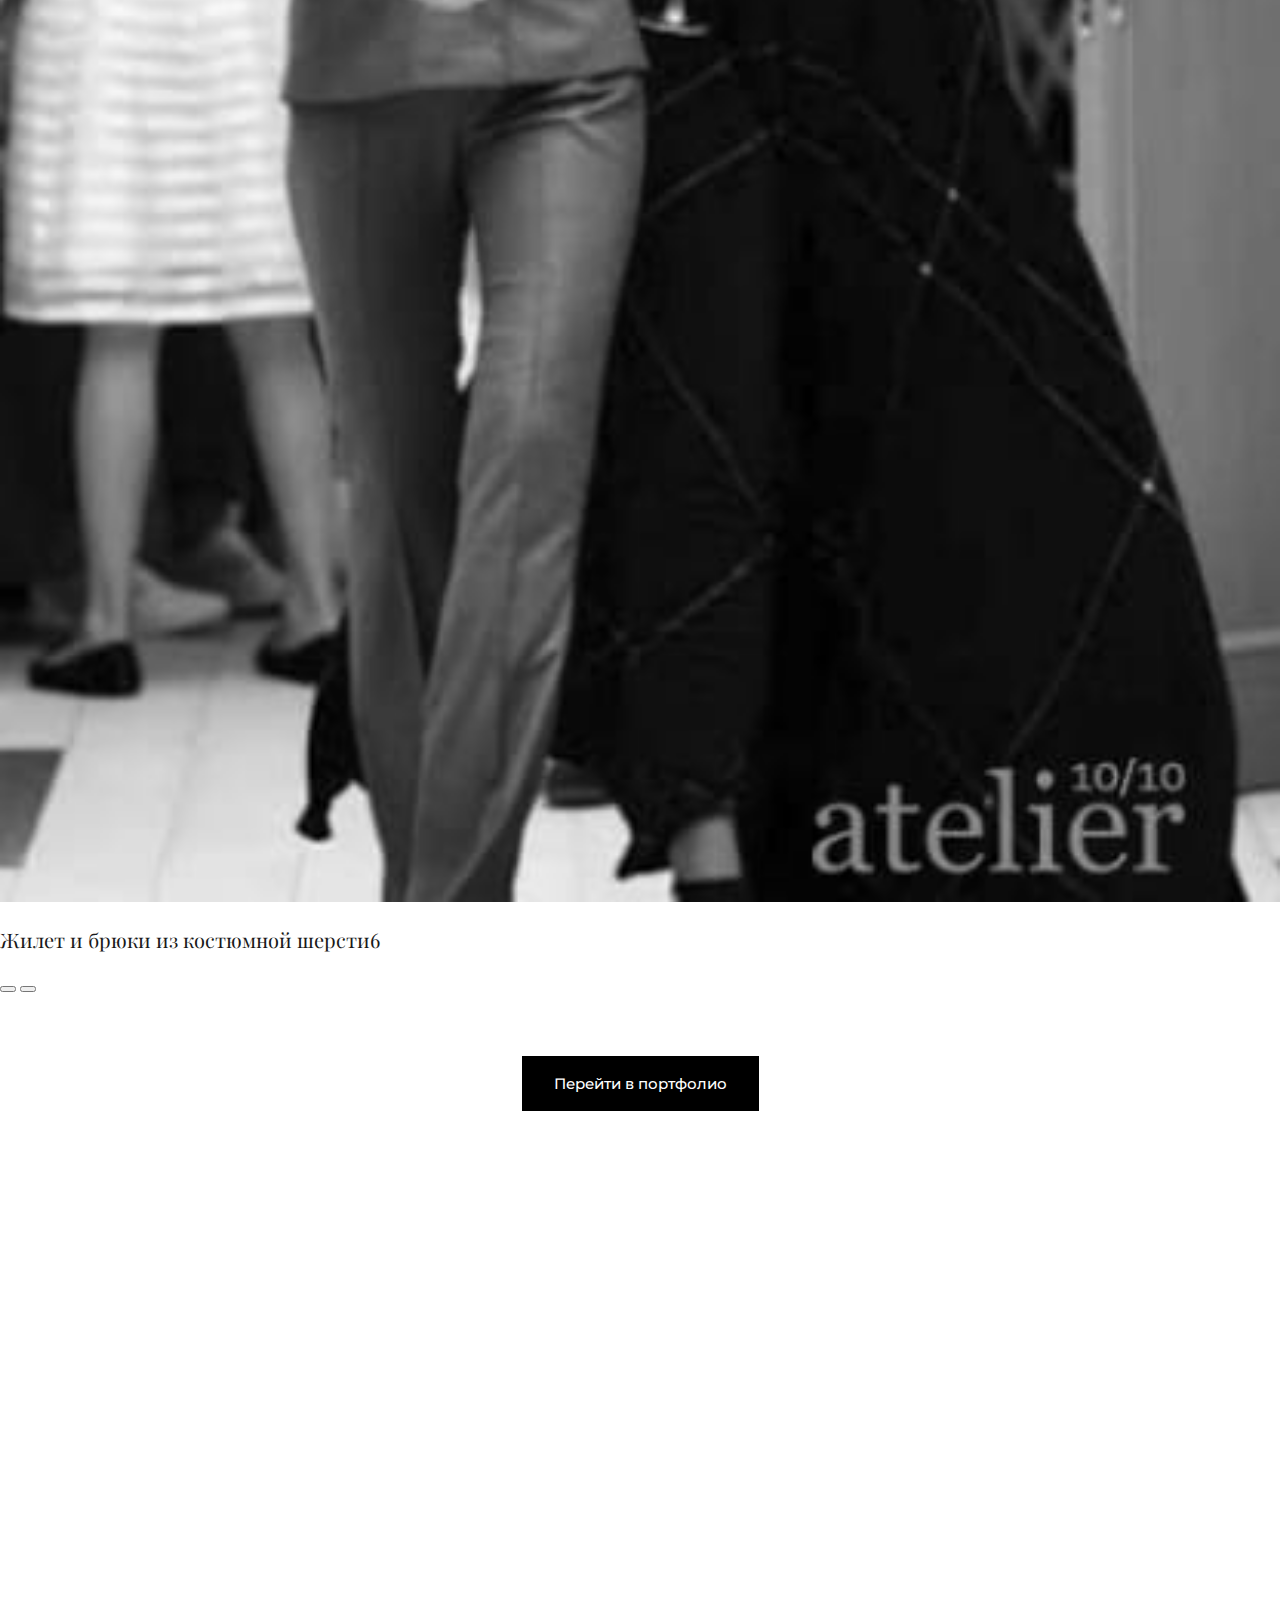
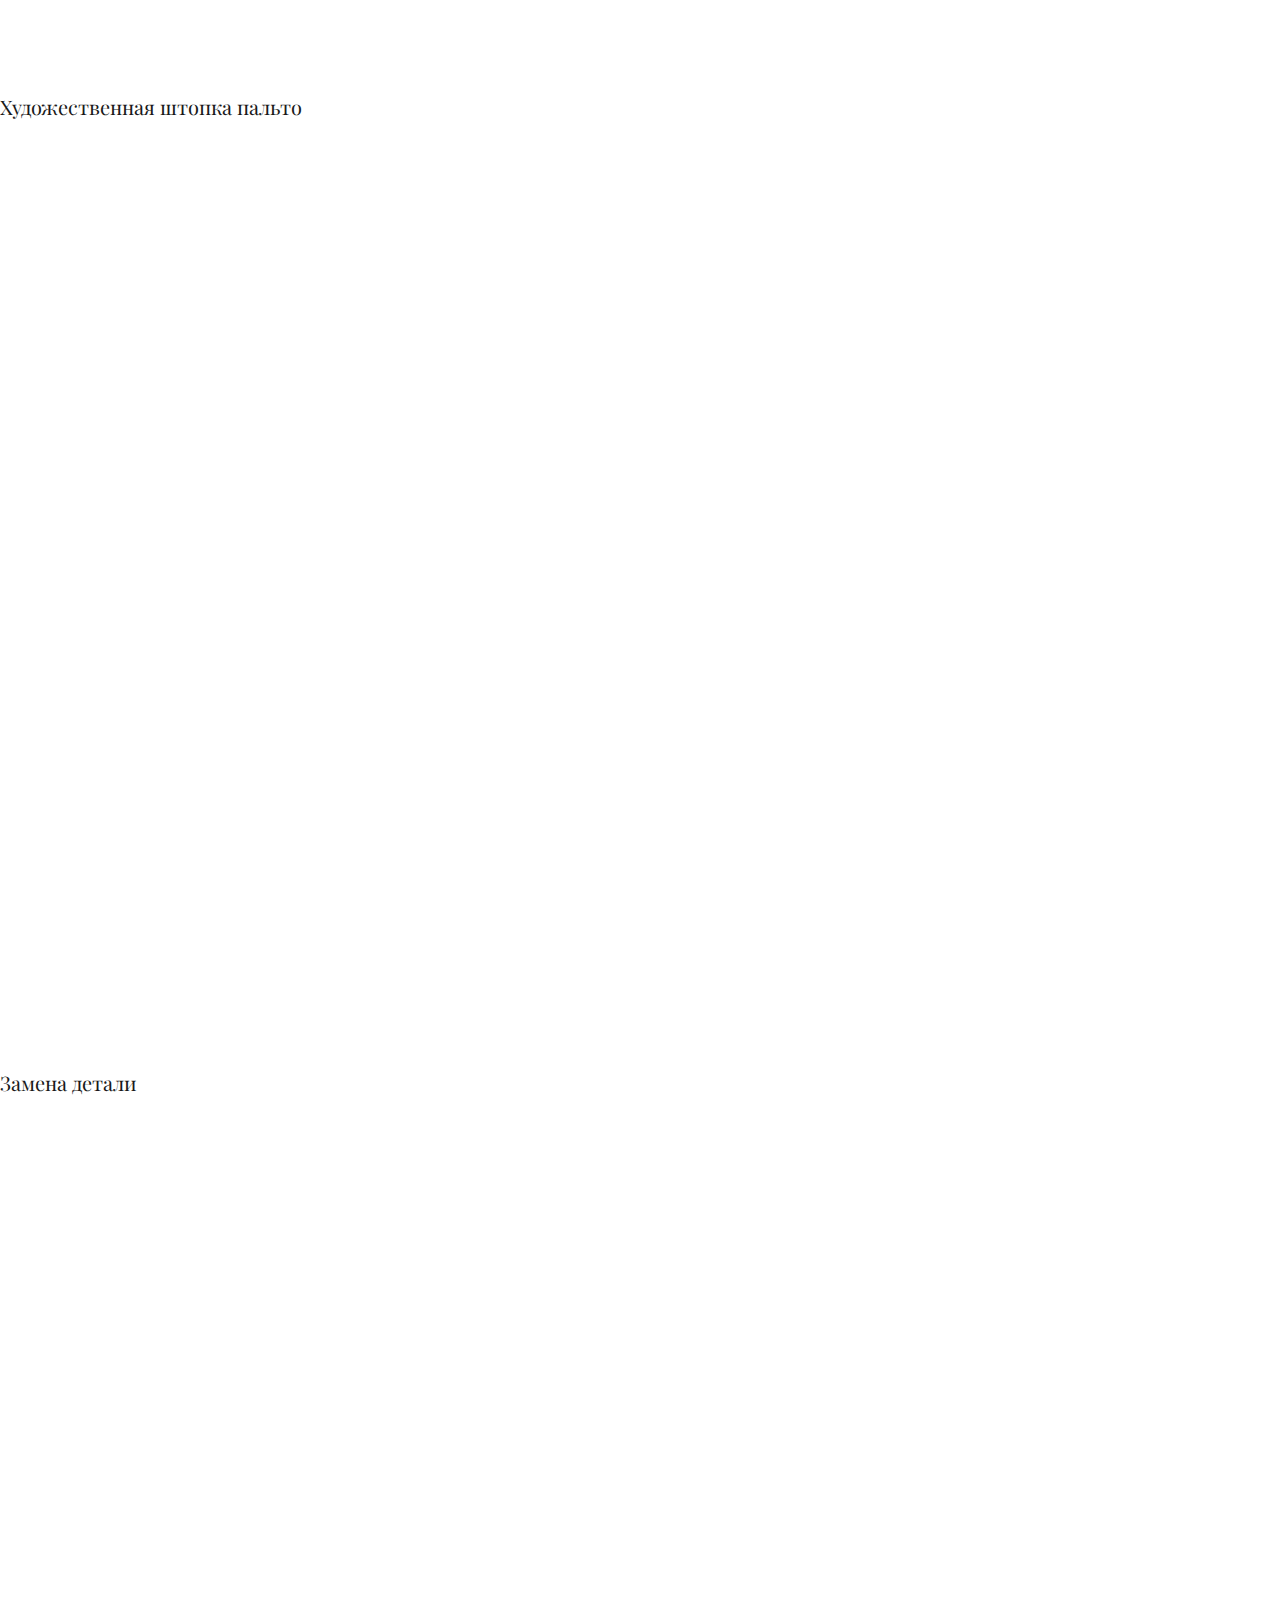
==== commit 2c4011f9: "Update index.html" ====
--- a/index.html
+++ b/index.html
@@ -42,7 +42,7 @@
 			<div class="row header__top">
 				<div class="col-sm">
 					<div class="header__col-logo">
-						<a class="logo header__logo" href="/">
+						<a class="logo header__logo">
 							<img class="logo-img" src="img/logo.png" alt="">
 						</a>
 						<p class="header__text">
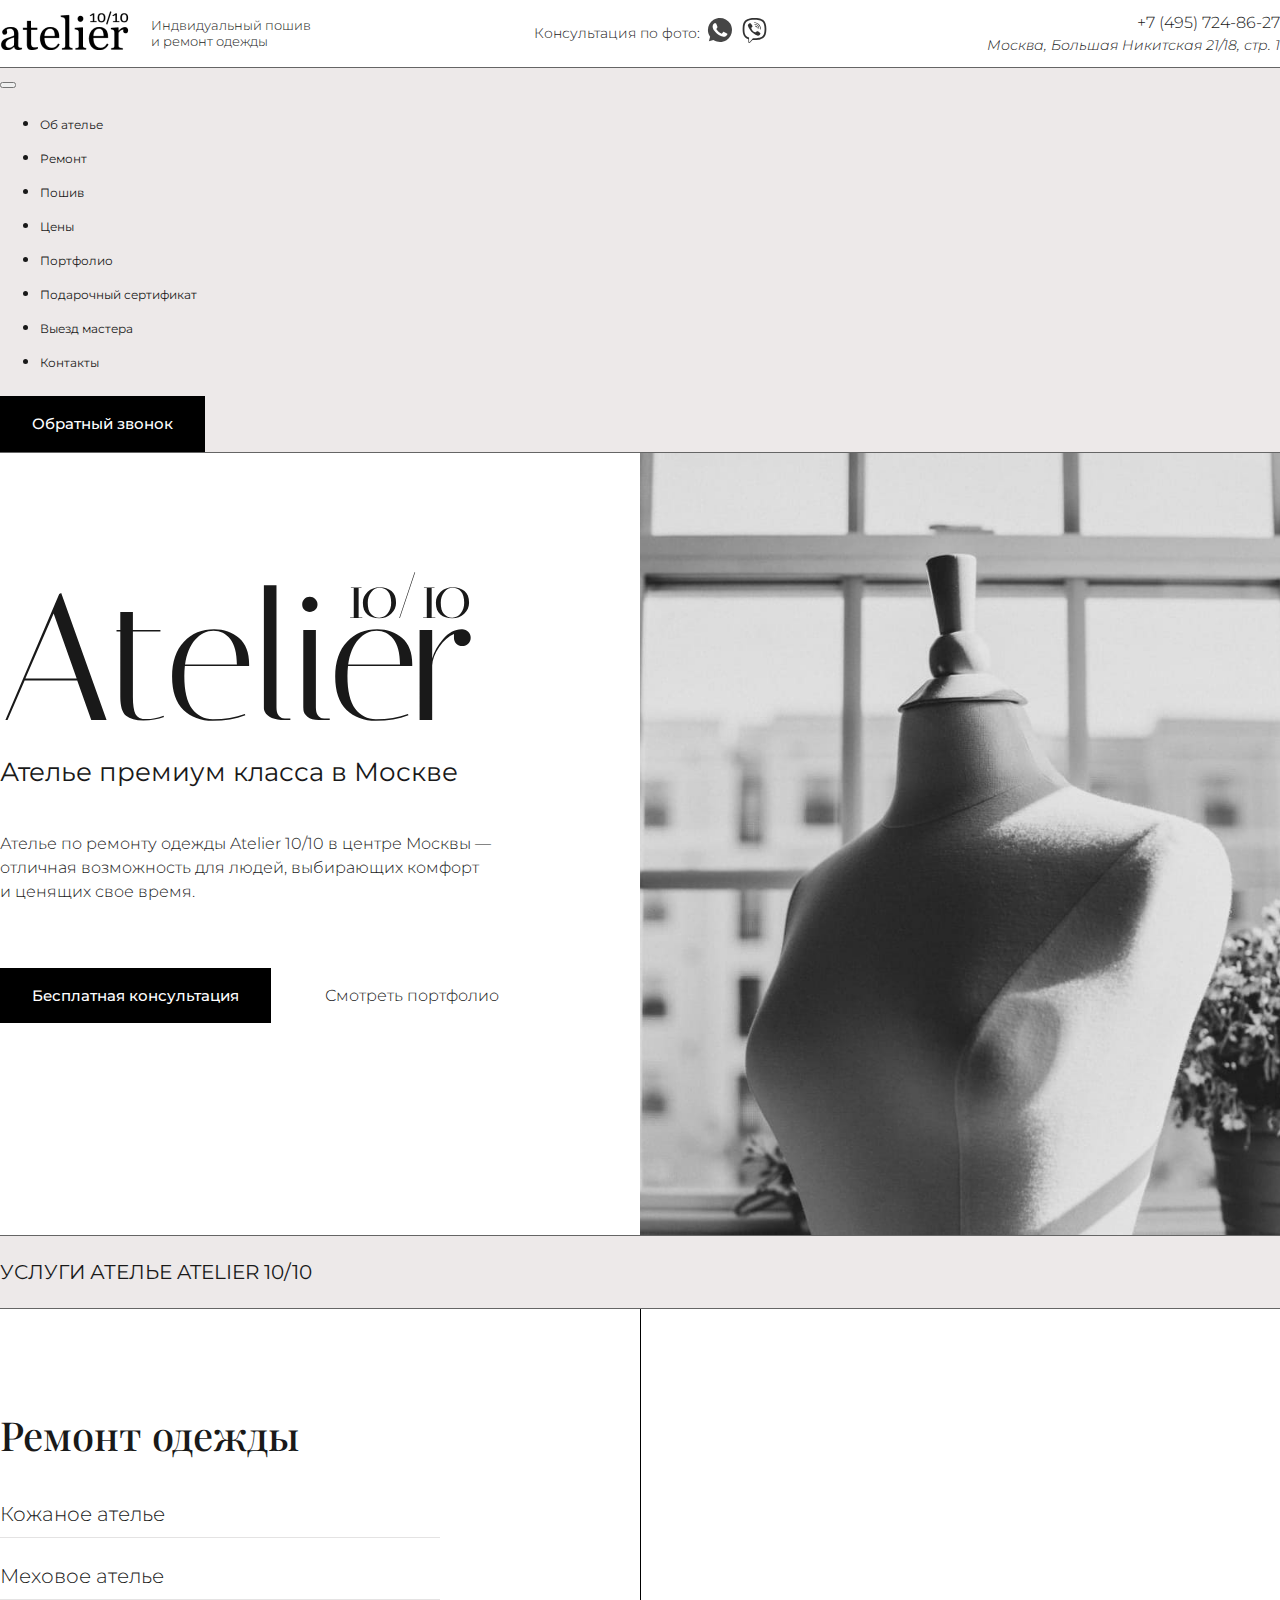
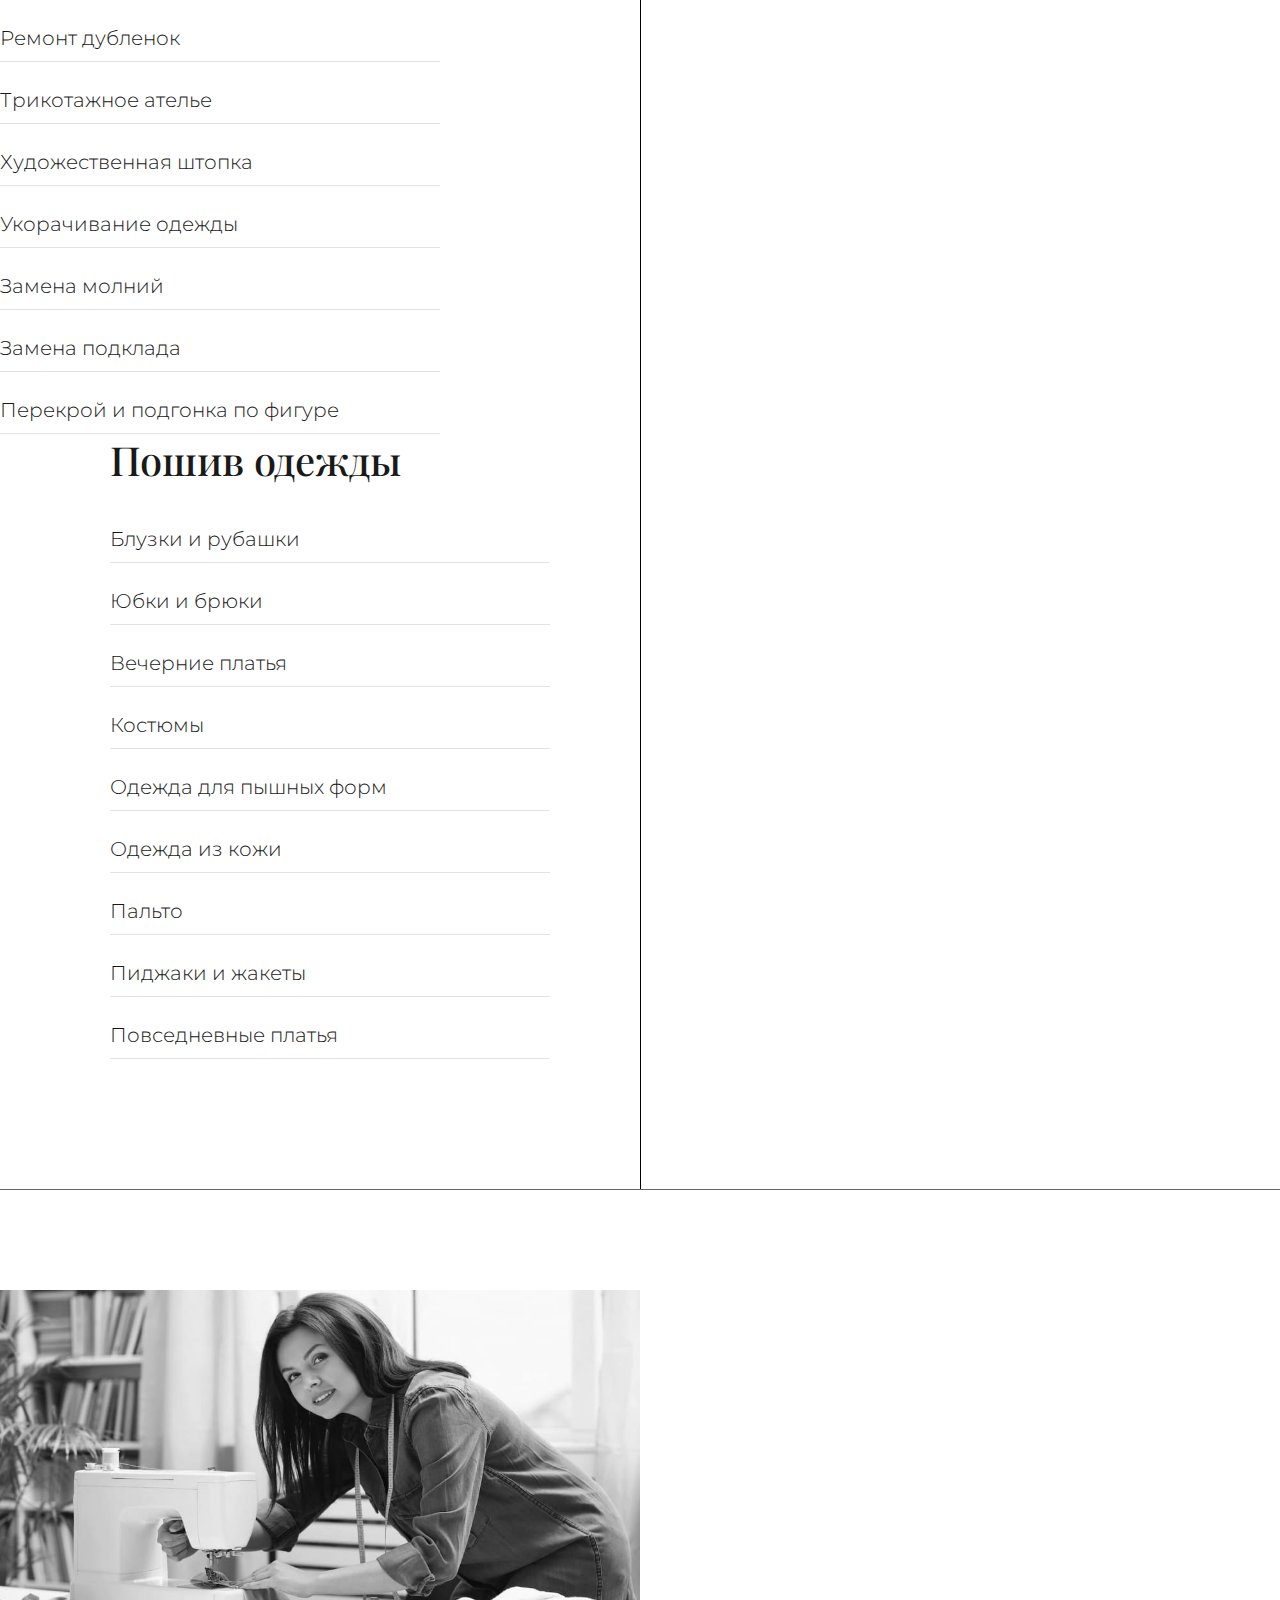
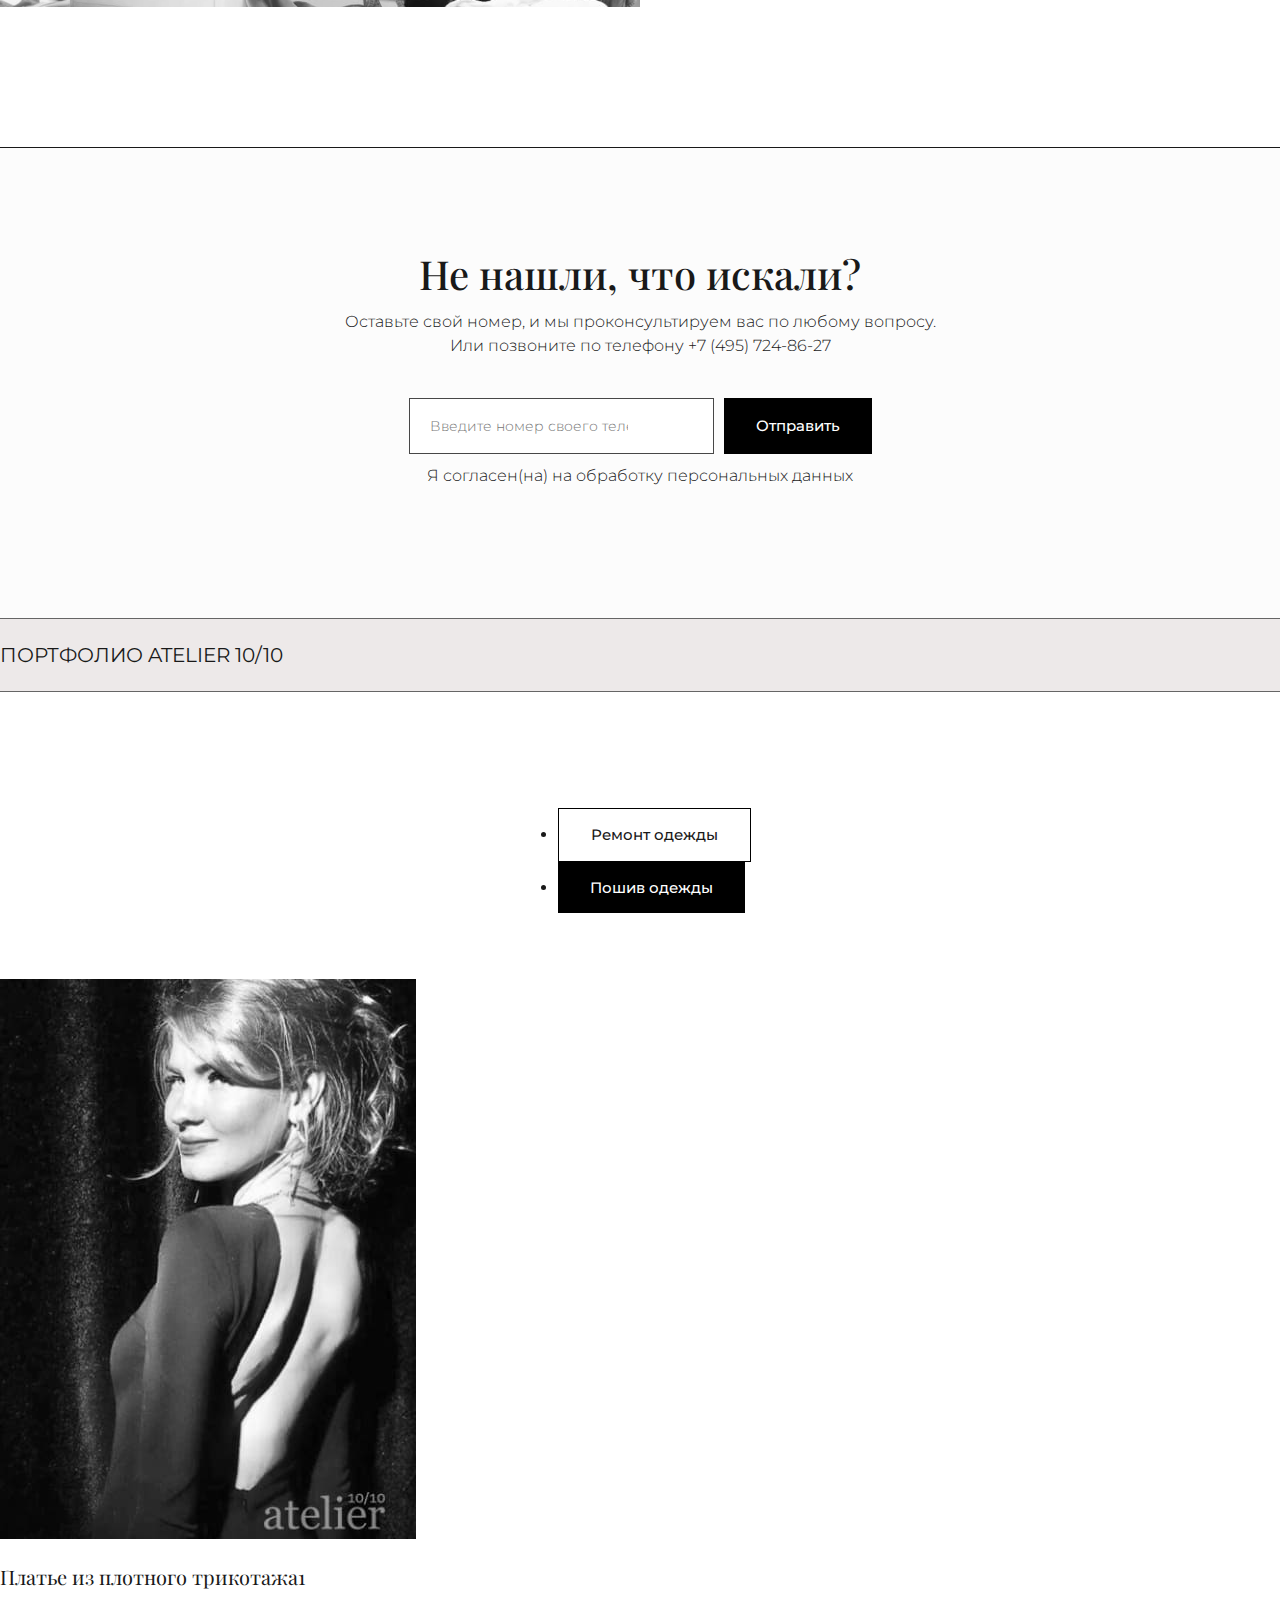
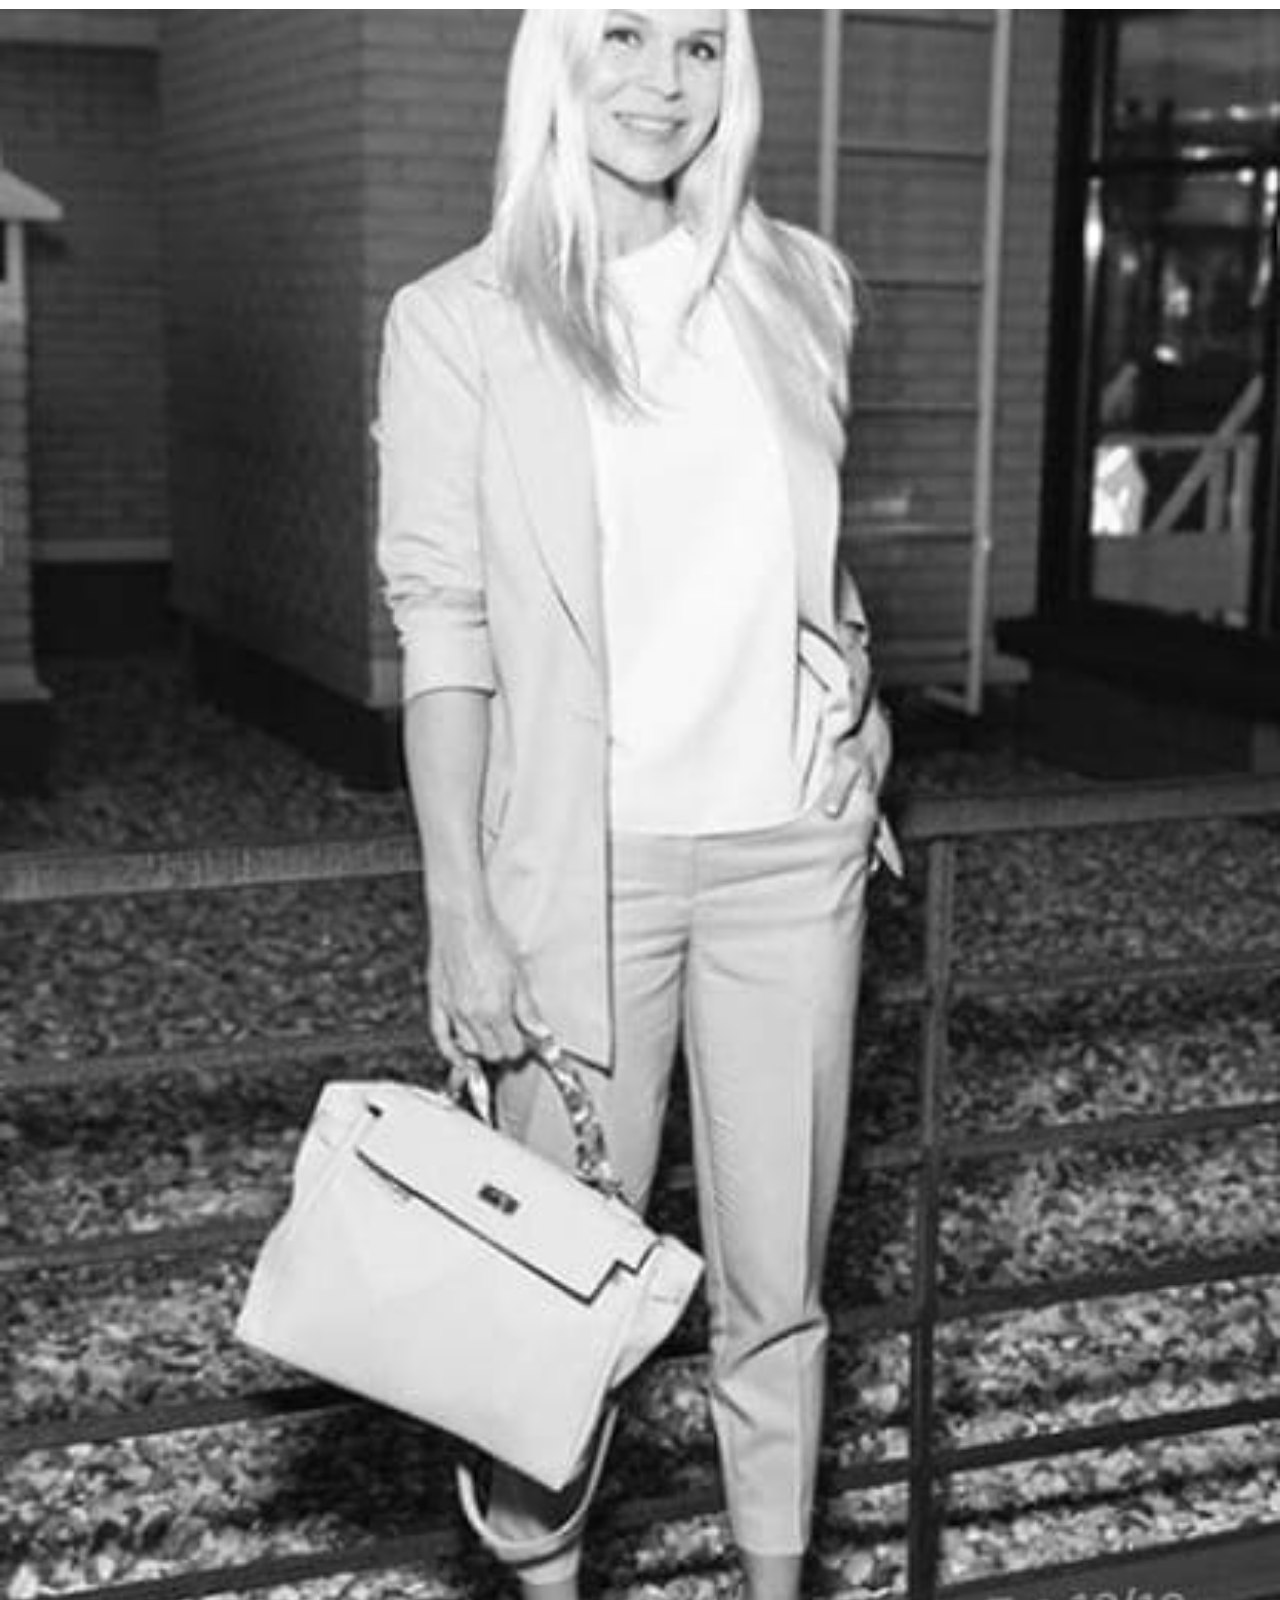
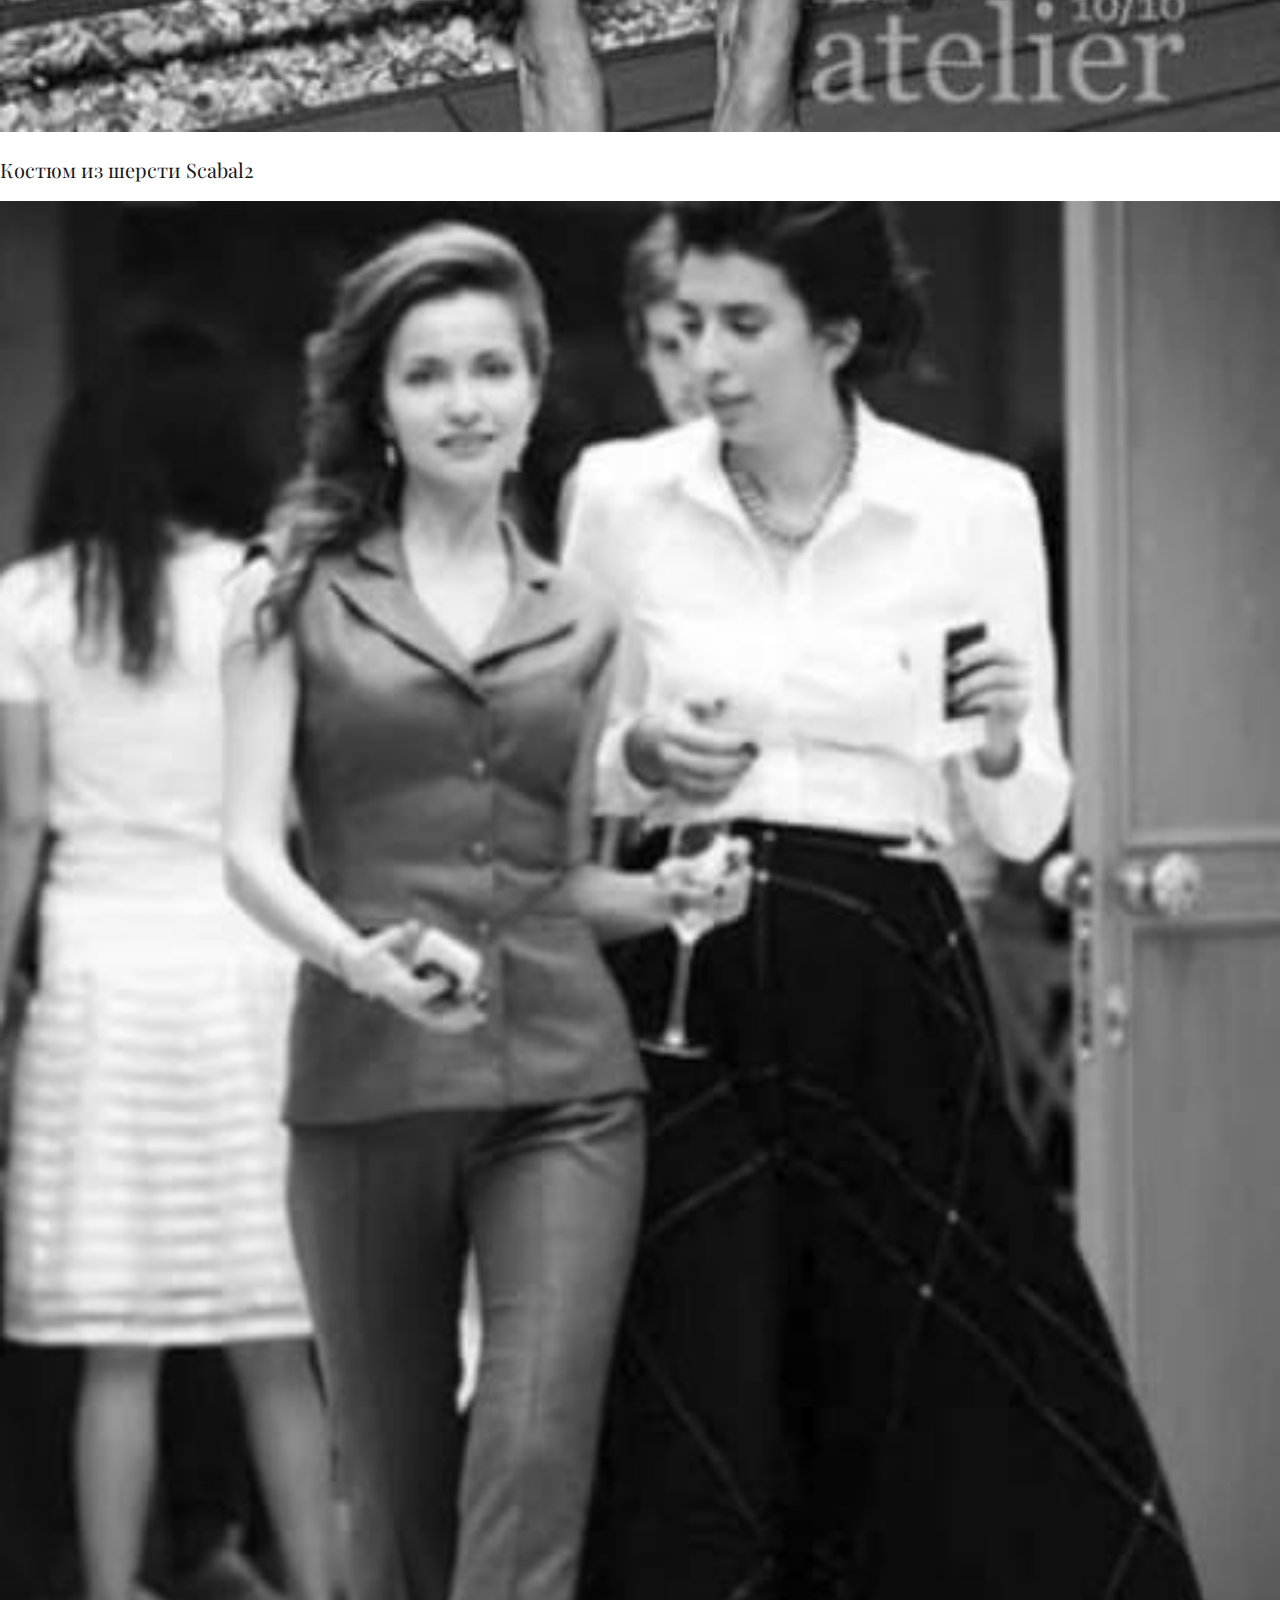
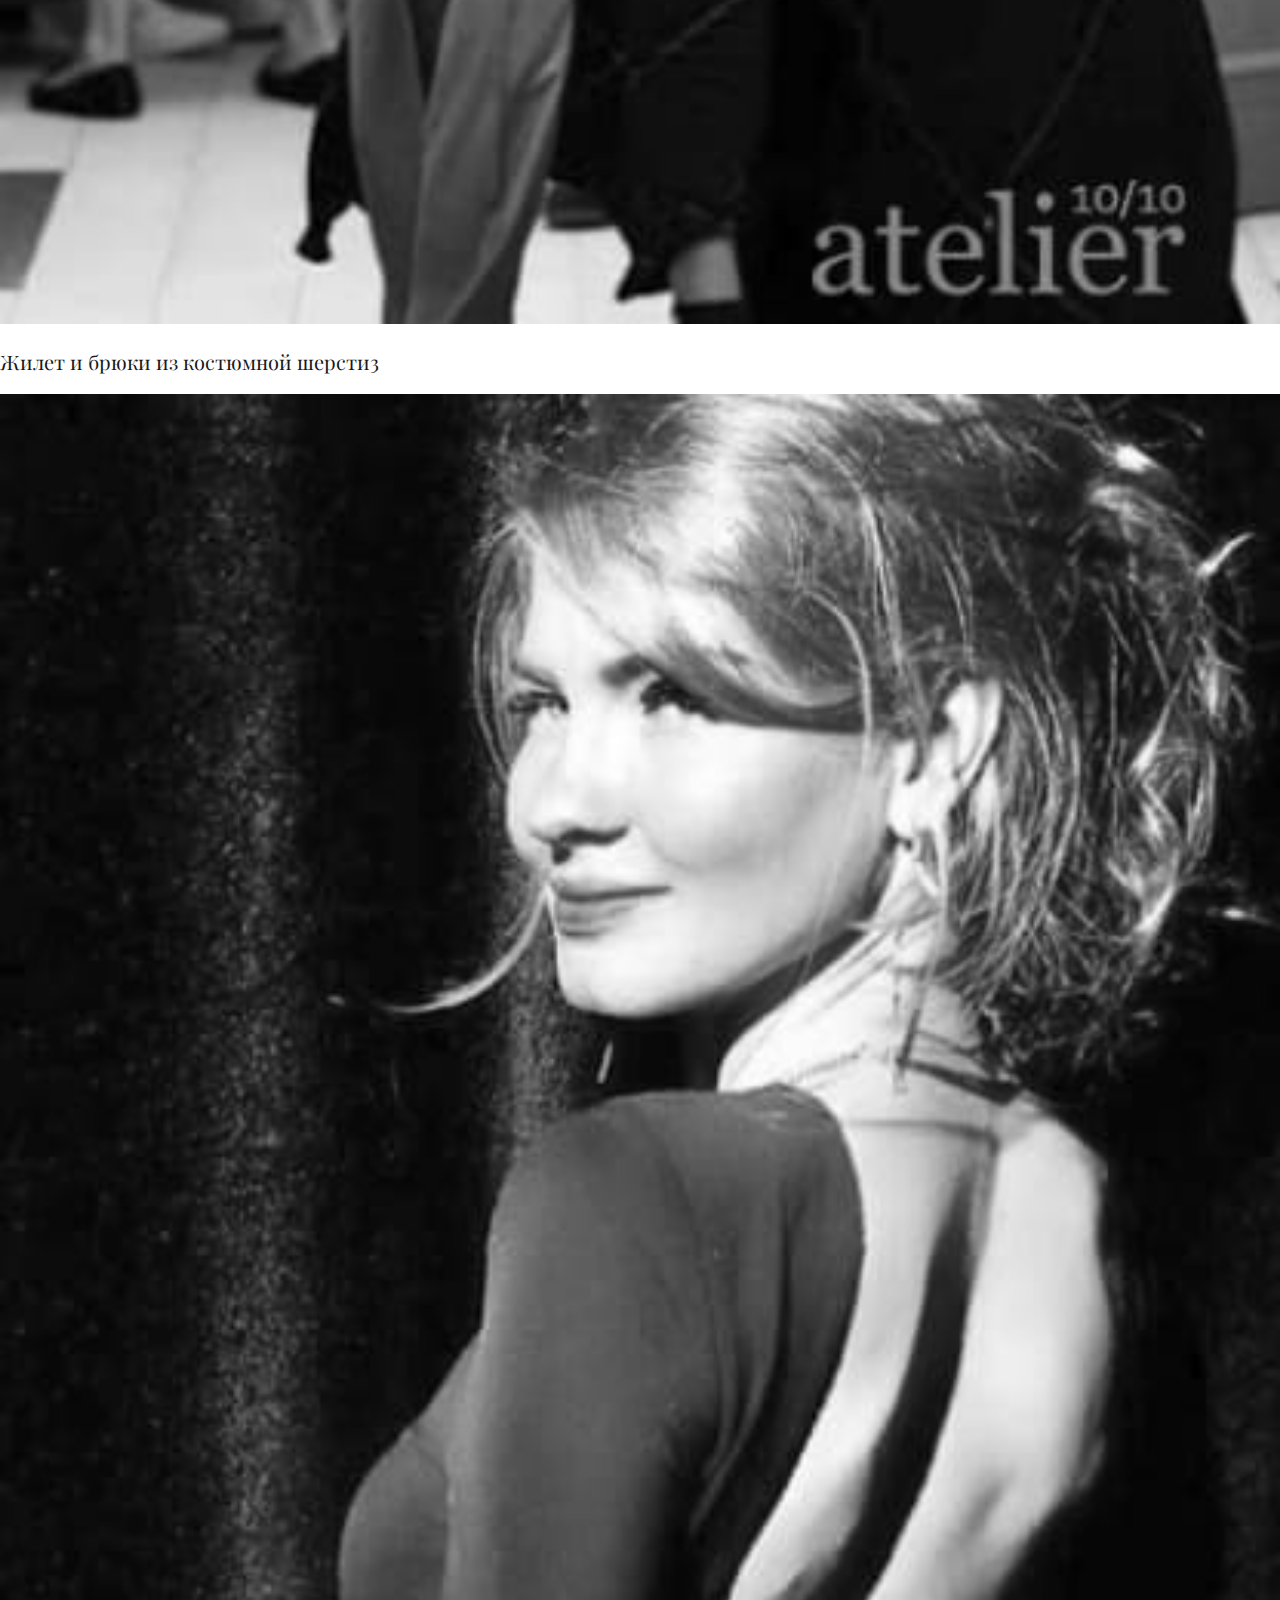
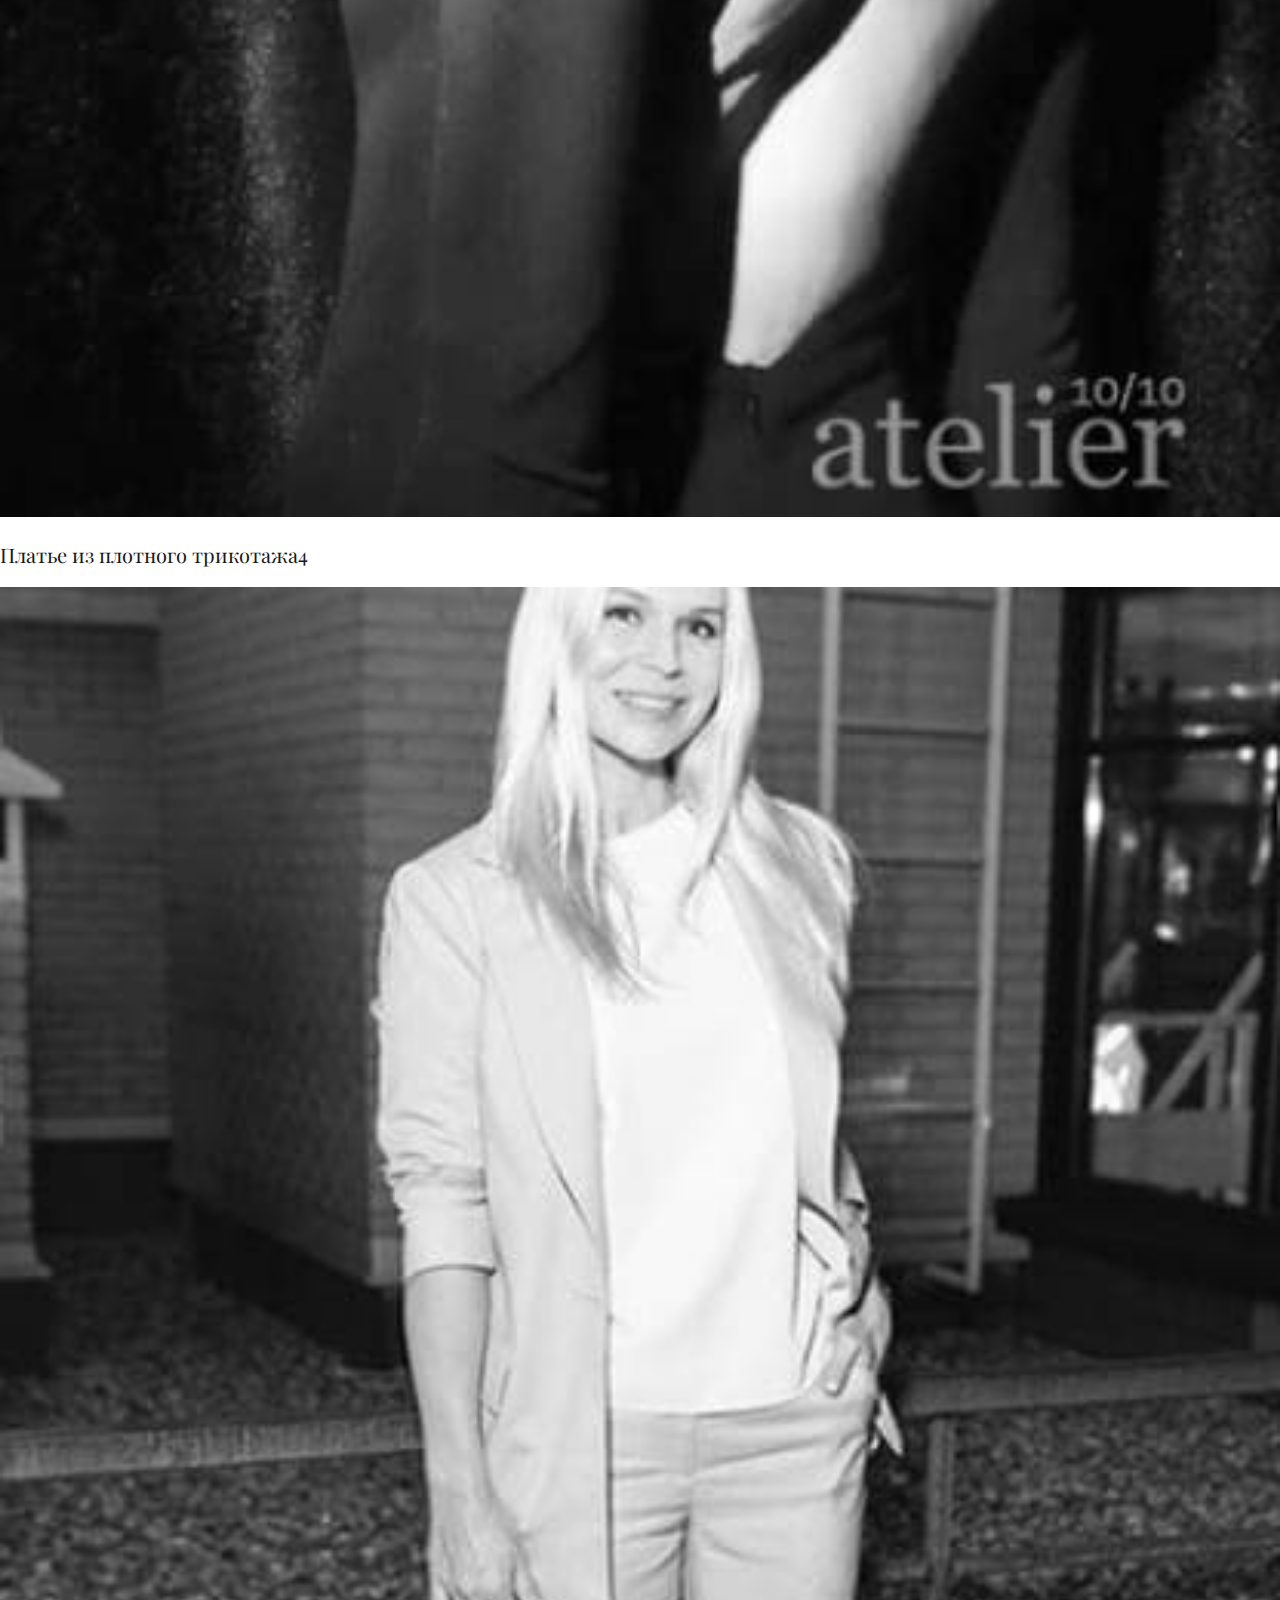
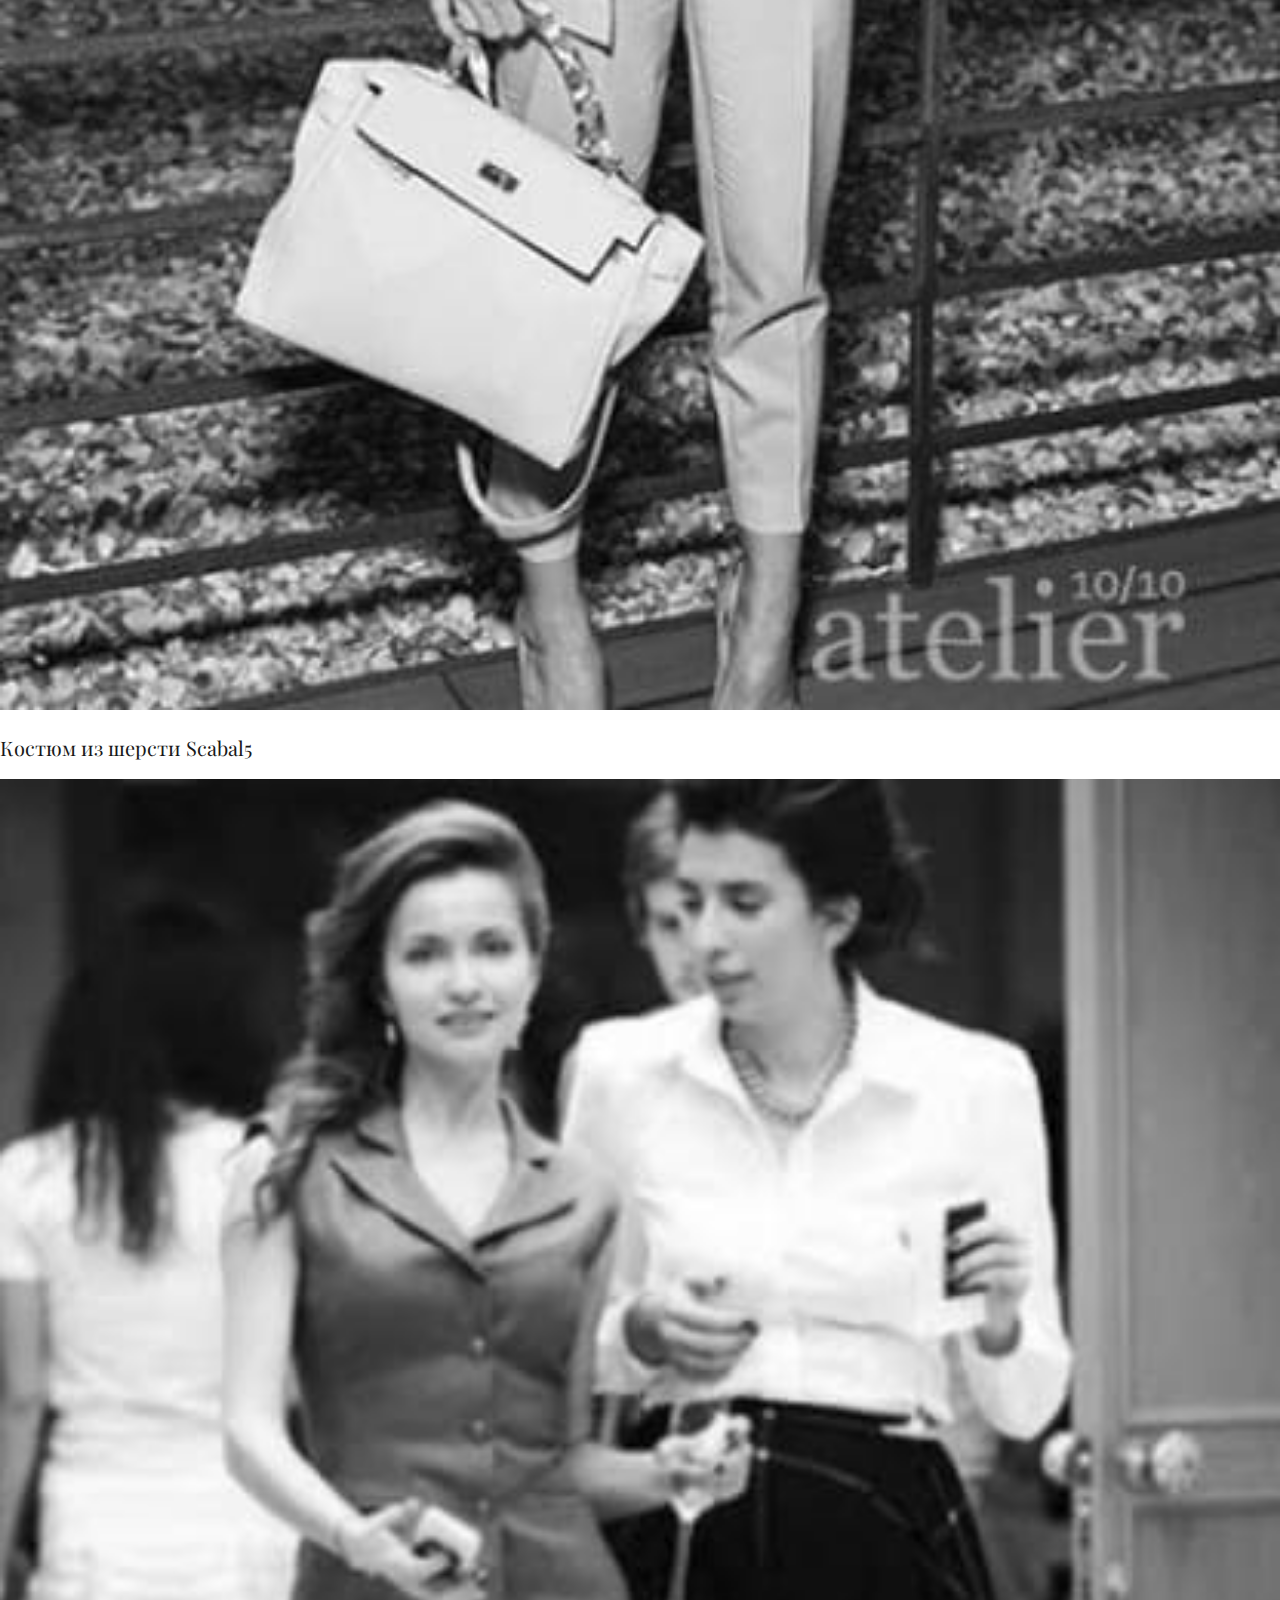
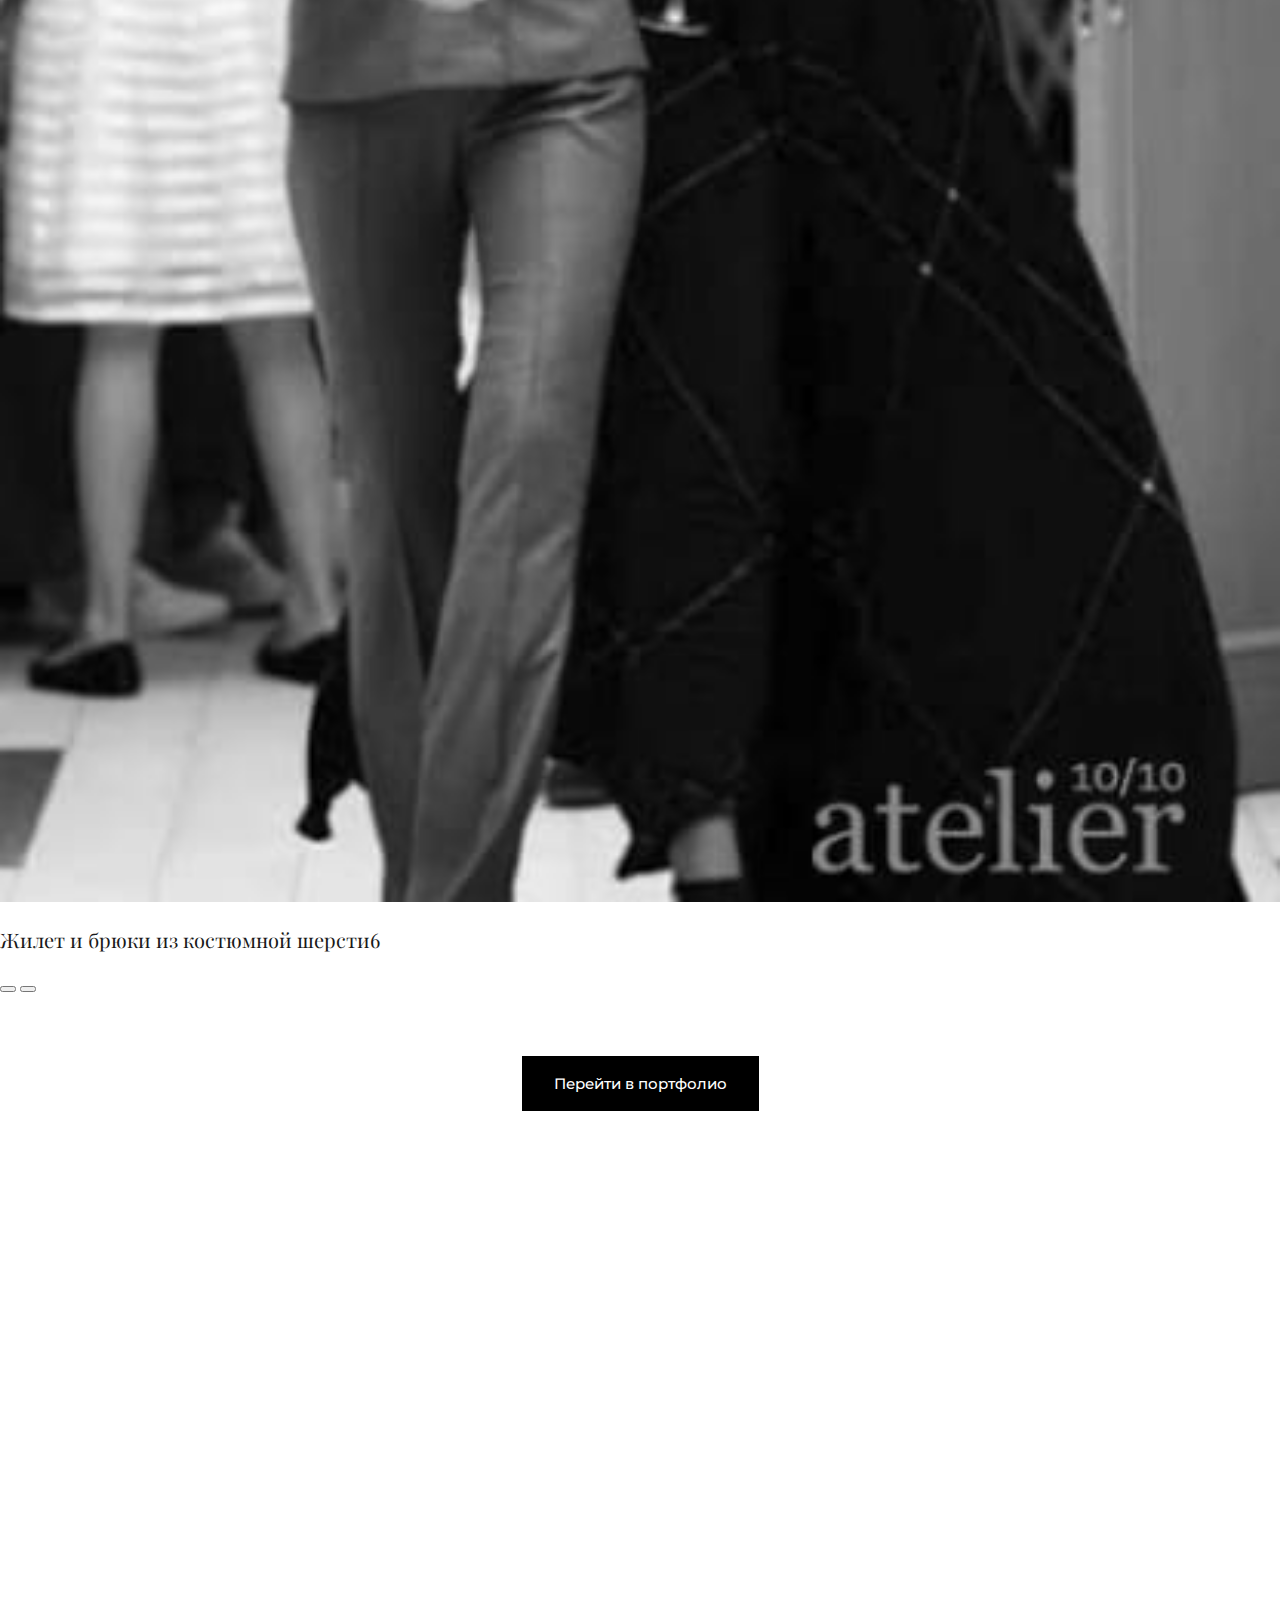
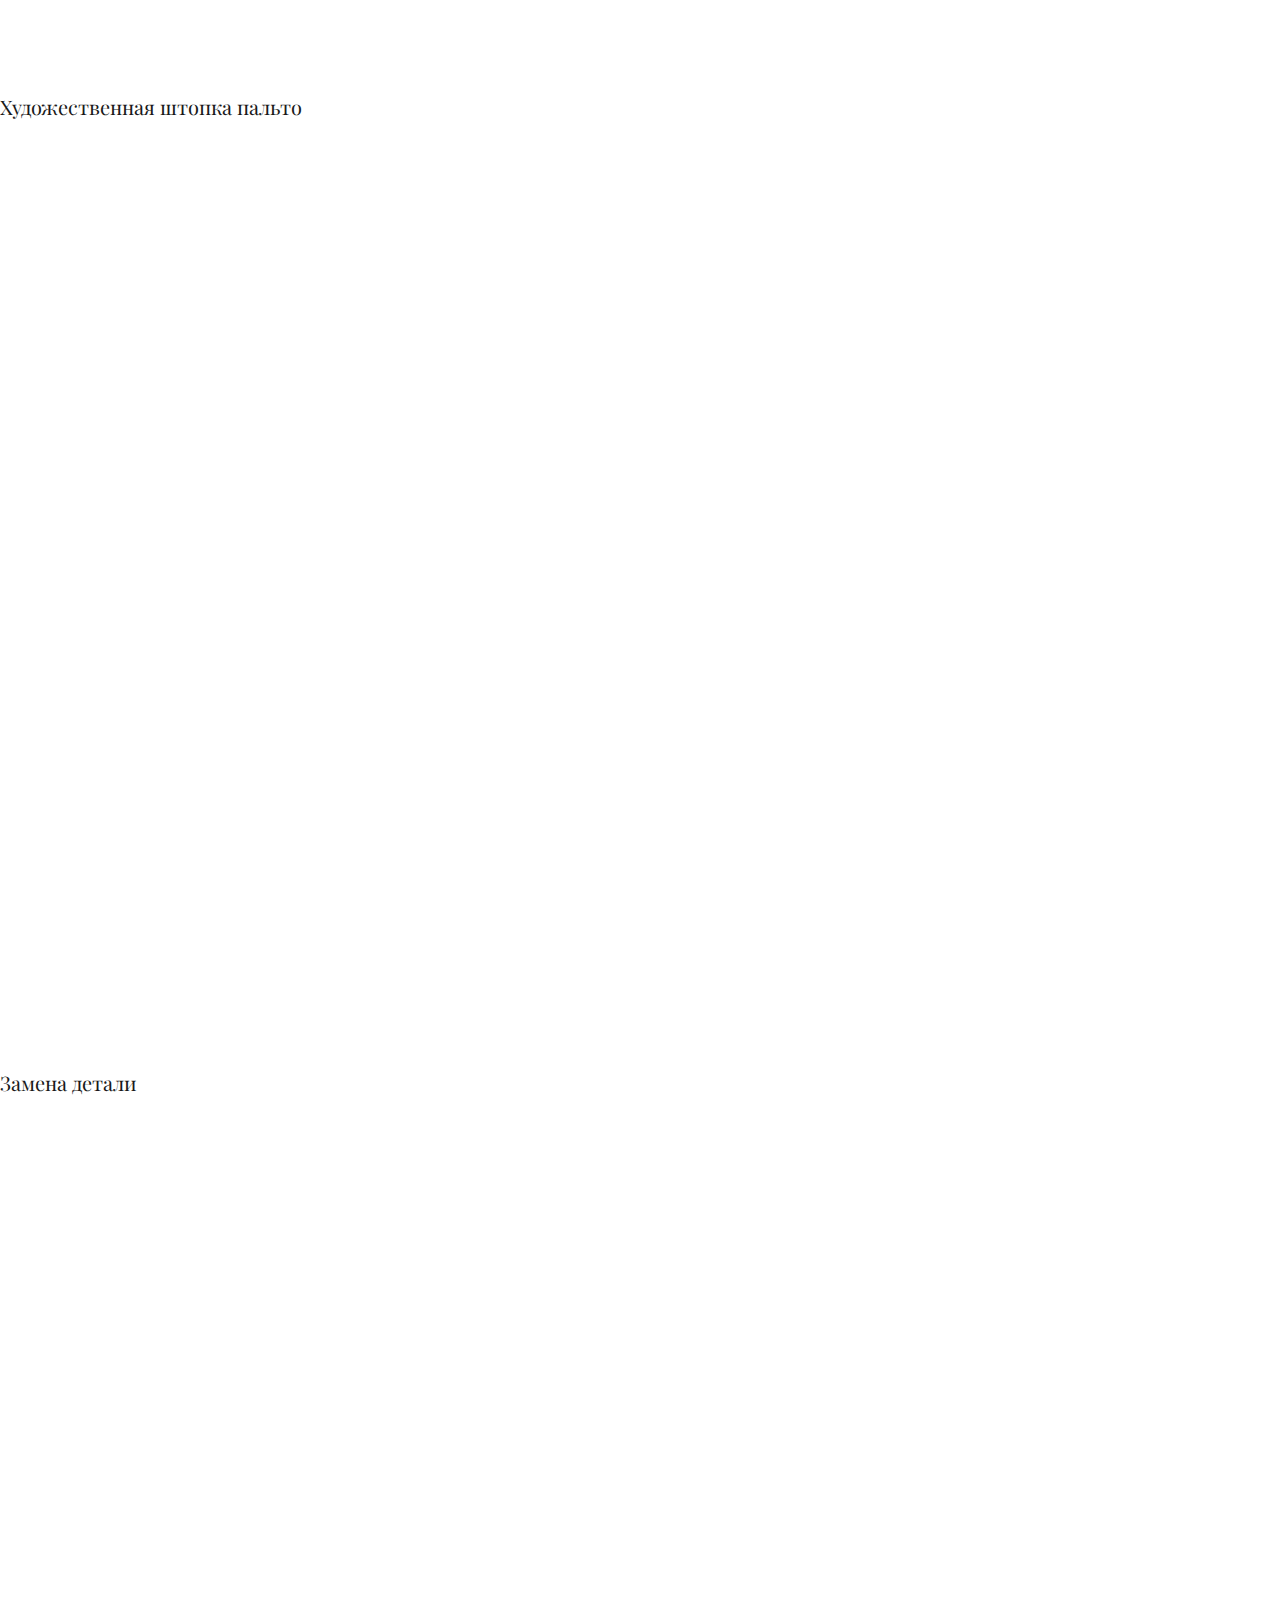
==== commit a402b7b7: "Update index.html" ====
--- a/index.html
+++ b/index.html
@@ -922,7 +922,7 @@
 		<div class="container">
 			<div class="footer__box">
 				<div class="footer__col-left">
-					<a href="#!">
+					<a href="#">
 						<img class="footer__img" src="img/logo-white.png" alt="Логотип atelier 10/10" decoding="async">
 					</a>
 					<div class="footer__btn-box">
